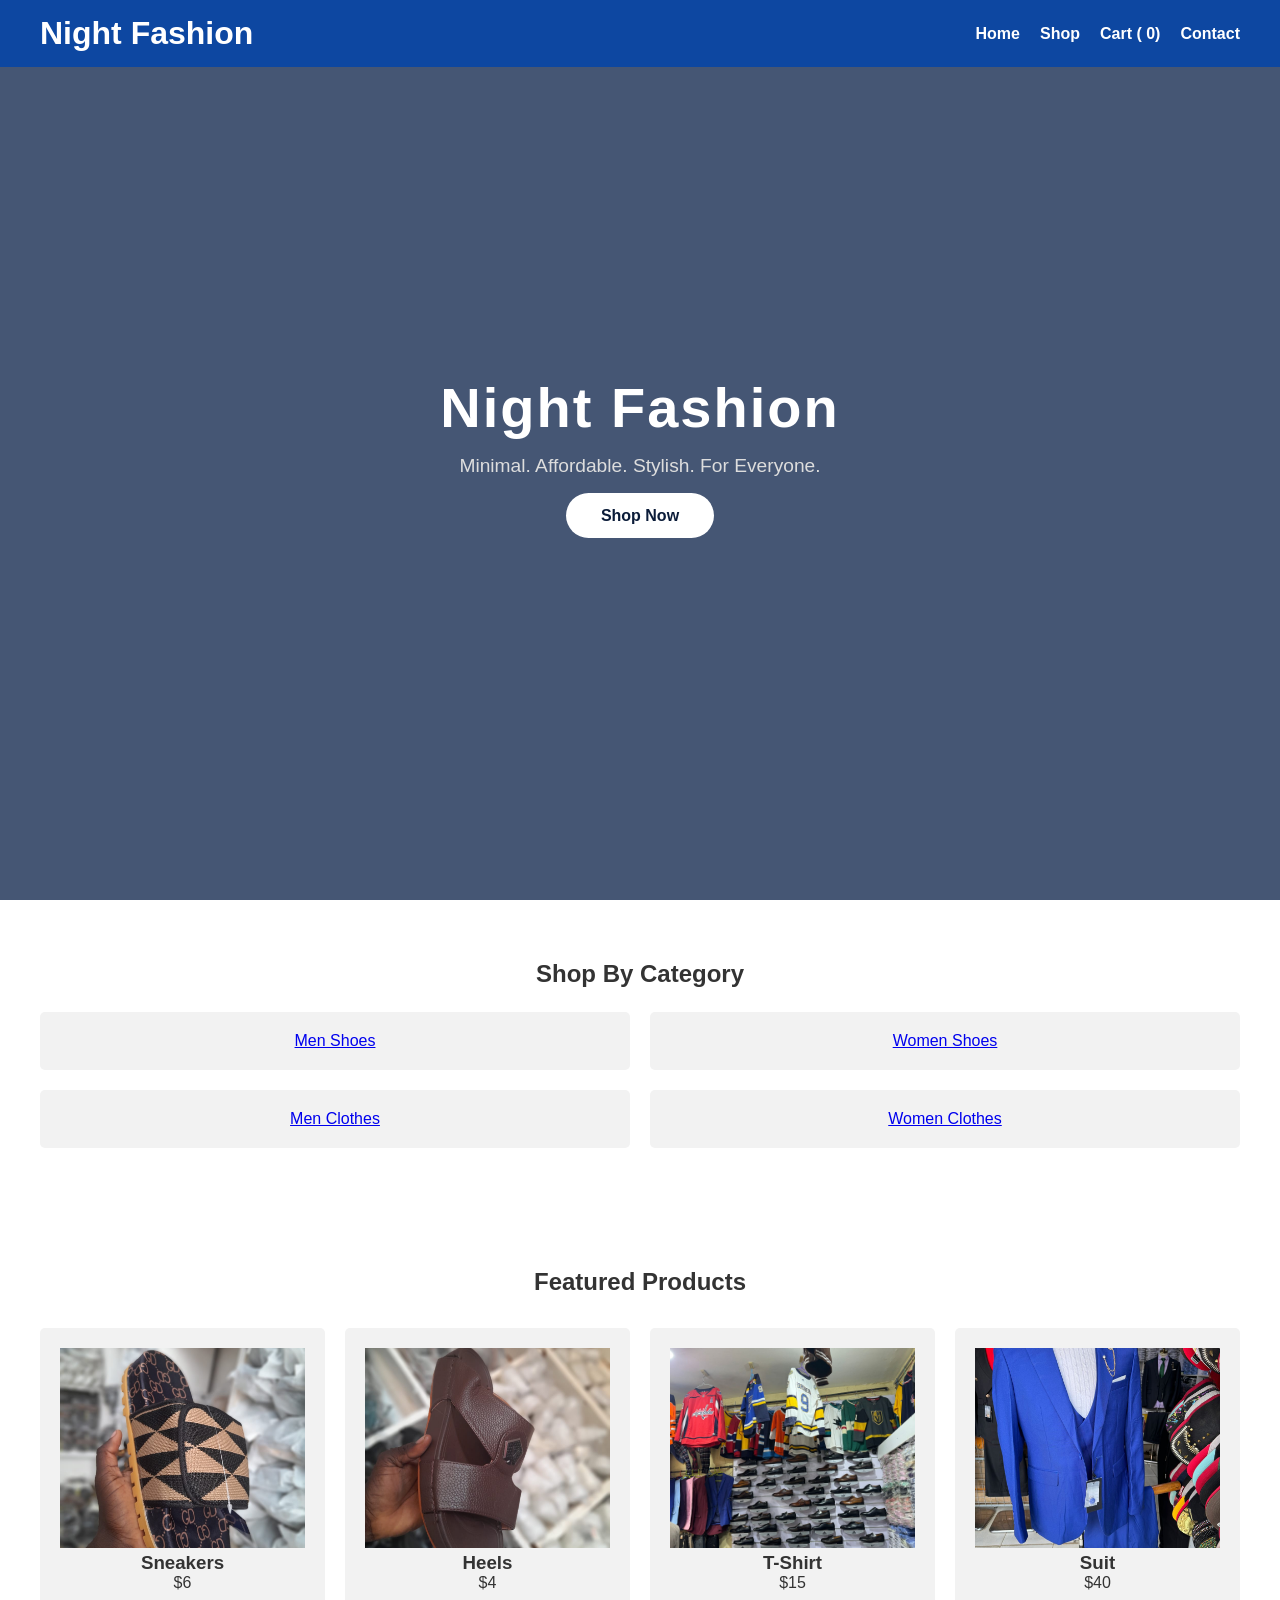
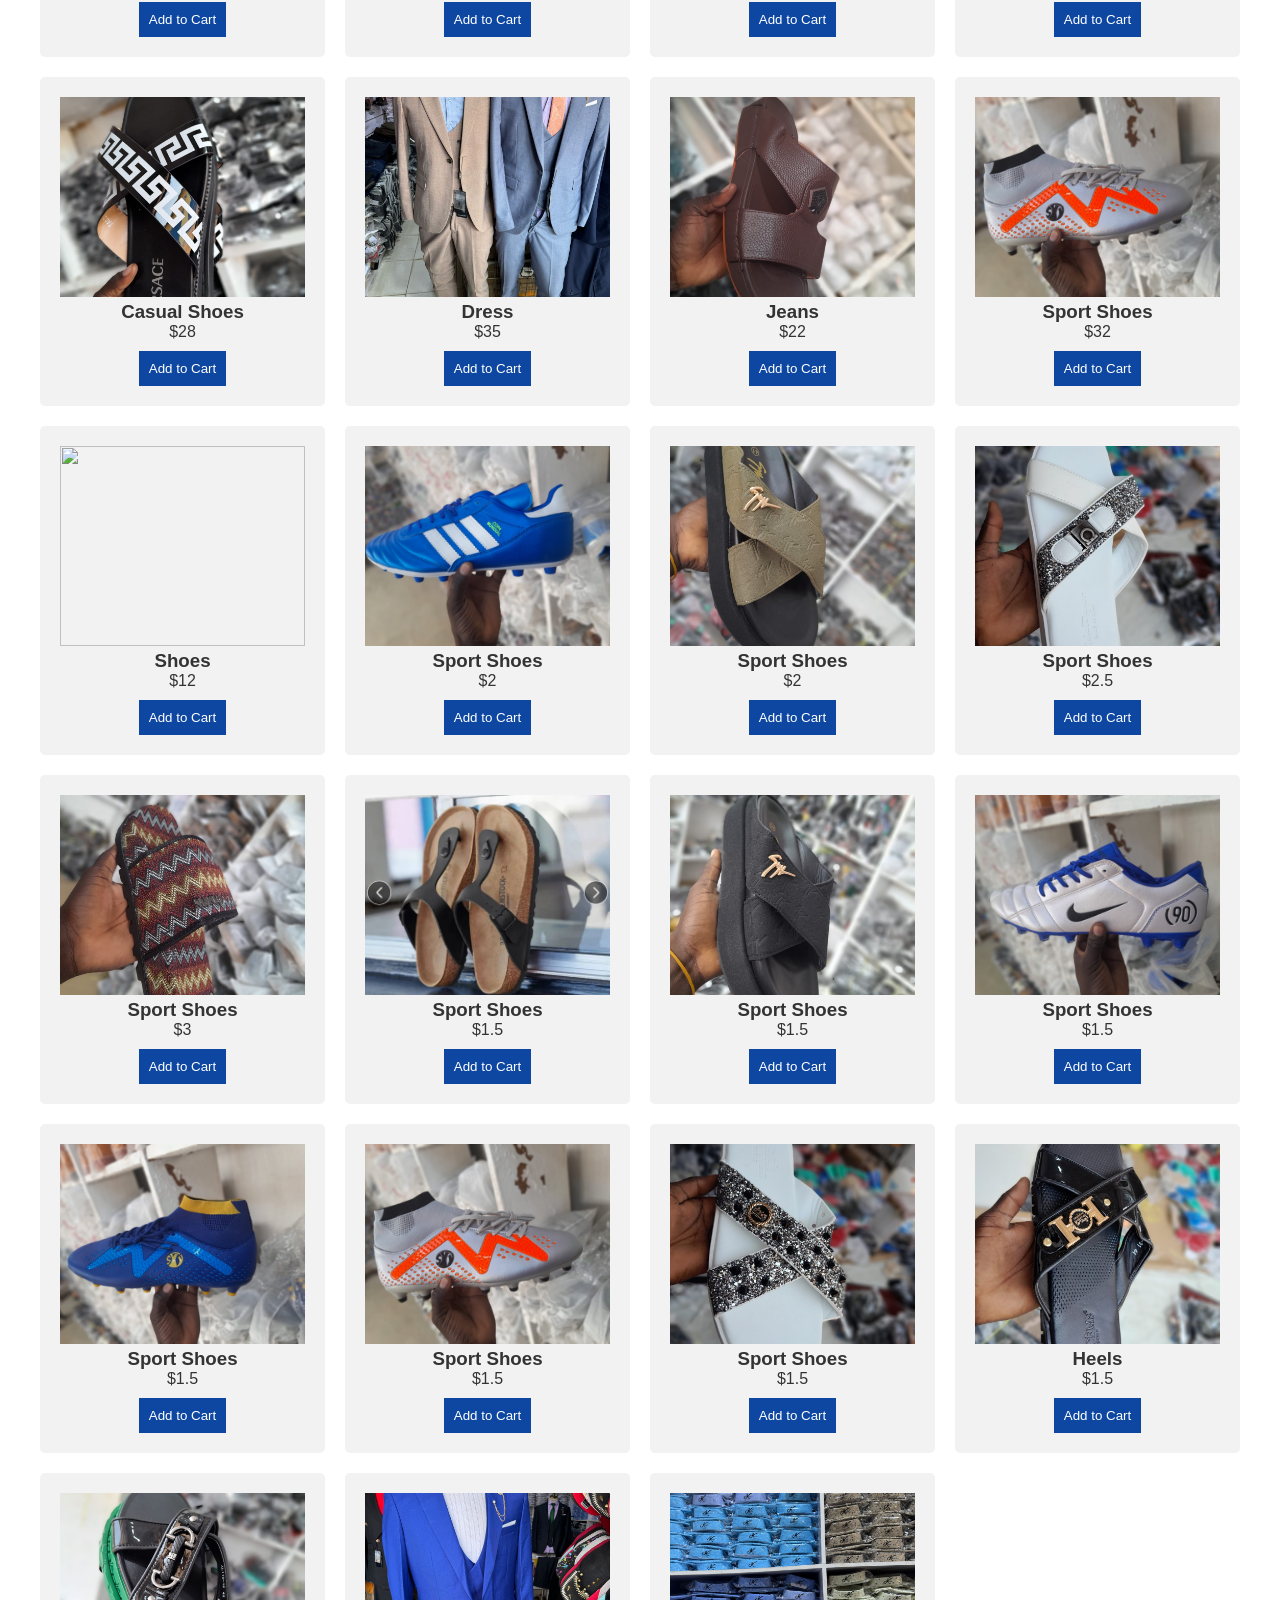
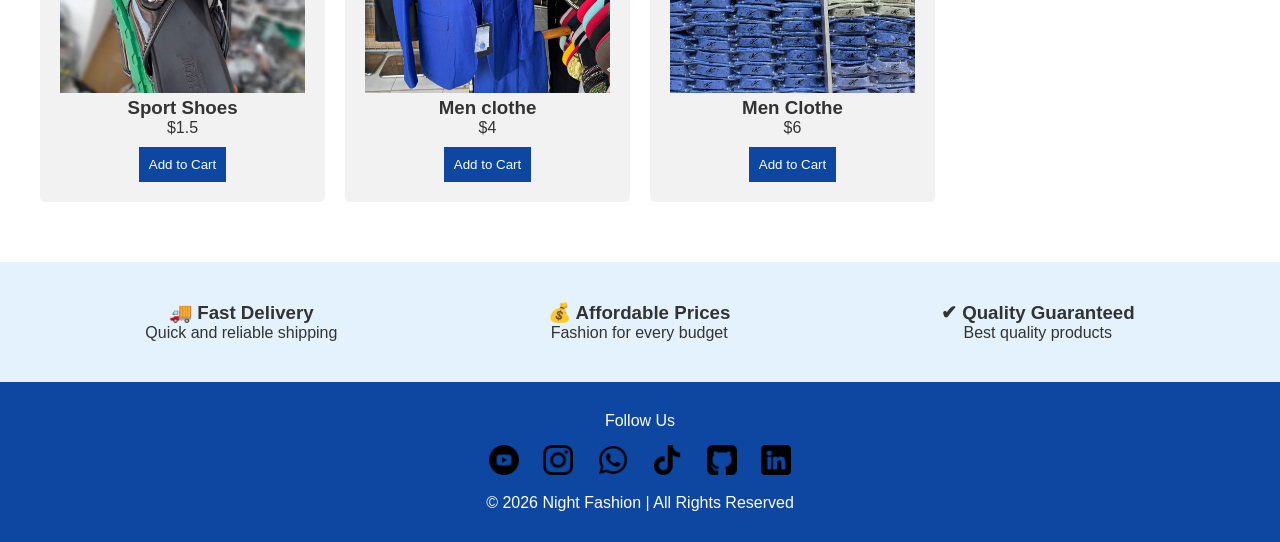
==== index.html @ b515f6ed "add-to-cart" ====
<!DOCTYPE html>
<html lang="en">
  <head>
    <meta charset="UTF-8">
    <title>Night Fashion</title>
    <meta name="viewport" content="width=device-width, initial-scale=1.0">
    <link rel="stylesheet" href="https://cdnjs.cloudflare.com/ajax/libs/font-awesome/6.5.0/css/all.min.css">
    <link rel="shorhcut icon " href="/IMG-20260225-WA0014.jpg">

    <style>
      *{
        margin: 0;
        padding: 0;
        box-sizing: border-box;
      }
      body {
        margin: 0;
        font-family: Arial, sans-serif;
        background-color: white;
        color: #333;
        overflow: auto;
      }

      header {
        background-color: #0d47a1;
        color: white;
        padding: 15px 40px;
        display: flex;
        justify-content: space-between;
        align-items: center;

        position: fixed;
        top: 0;
        left: 0;
        width: 100%;
        z-index: 1000;
        

      }

      header h1 {
        margin: 0;
      }

      nav ul {
        list-style: none;
        display: flex;
        gap: 20px;
        margin: 0;
        padding: 0;
      }

      nav a {
        text-decoration: none;
        color: white;
        font-weight: bold;
      }

      nav a:hover {
        display: block;
        color: whitesmoke;
        text-decoration: underline;
        transform: translateY(-2px); 
      }
      


      /* HERO SECTION */
.hero {
    height: 100vh;
    background: url('https://images.unsplash.com/photo-1520975916090-3105956dac38?auto=format&fit=crop&w=1500&q=80') no-repeat center center/cover;
    /* background: url('/IMG-20260219-WA0015.jpg') no-repeat center center/cover; */
    /* background: url('/IMG-20260225-WA0014.jpg') no-repeat center center/cover; */
    background-color: lightblue;
    display: flex;
    justify-content: center;
    align-items: center;
    text-align: center;
    position: relative;
    color: white;
}

/* Dark overlay */
.hero::before {
    content: "";
    position: absolute;
    inset: 0;
    background: rgba(0, 0, 40, 0.6);
}

.hero-content {
    position: relative;
    z-index: 2;
    animation: fadeUp 1.2s ease forwards;
}

.hero h1 {
    font-size: 3.5rem;
    margin-bottom: 15px;
    letter-spacing: 2px;
}

.hero p {
    font-size: 1.2rem;
    margin-bottom: 30px;
    color: #ddd;
}

.hero-btn {
    padding: 14px 35px;
    background: white;
    color: #0b1c39;
    text-decoration: none;
    font-weight: bold;
    border-radius: 30px;
    transition: 0.3s ease;
}

.hero-btn:hover {
    background: #0b1c39;
    color: white;
    transform: scale(1.05);
}

/* Animation */
@keyframes fadeUp {
    from {
        opacity: 0;
        transform: translateY(40px);
    }
    to {
        opacity: 1;
        transform: translateY(0);
    }
}

/* Responsive */
@media(max-width: 468px){
    .hero h1 {
        font-size: 1.3rem;
    }

    .hero p {
        font-size: 0.5rem;
    }
}

      /* .hero {
        background: url("https://images.unsplash.com/photo-1521335629791-ce4aec67dd53")
          center/cover no-repeat;
        color: white;
        text-align: center;
        padding: 100px 20px;
      } */

      .hero h2 {
        font-size: 40px;
        margin-bottom: 10px;
      }

      

      .hero button {
        padding: 12px 25px;
        background-color: #0d47a1;
        border: none;
        color: white;
        font-size: 16px;
        cursor: pointer;
      }

      .section {
        padding: 60px 40px;
        text-align: center;
      }

      .categories,
      .products {
        display: grid;
        gap: 20px;
      }

      .categories {
        margin-top: 1.5rem;
        grid-template-columns: repeat(2, 1fr);
      }

      .products {
        margin-top: 2rem;
        grid-template-columns: repeat(4, 1fr);
      }

      .card {
        background-color: #f2f2f2;
        padding: 20px;
        border-radius: 5px;
      }

      .card img {
        width: 100%;
        height: 200px;
        object-fit: cover;
      }

      .card button {
        margin-top: 10px;
        padding: 10px;
        background-color: #0d47a1;
        border: none;
        color: white;
        cursor: pointer;
      }
      .card:hover{
        transform: translateY(-3px);
      box-shadow: 0 5px 10px rgba(0, 0, 0, 0.08);
      }

      .promo {
        background-color: #e3f2fd;
        display: flex;
        justify-content: space-around;
        padding: 40px;
        text-align: center;
      }

      footer {
        background-color: #0d47a1;
        color: white;
        text-align: center;
        padding: 30px;
      }

      .footer-content {
        display: flex;
        flex-direction: column;
        gap: 15px;
      }

      .social-links a {
        color: white;
        text-decoration: none;
        margin: 0 10px;
        font-weight: bold;
      }

      .social-links a:hover {
        text-decoration: underline;
        color: aliceblue;
      }

      @media (max-width: 992px) {
        .products {
          grid-template-columns: repeat(2, 1fr);
        }
        .add-to-cart{
  display: block;
  font-size: 9px;
  text-align: center;}
         
      }

      @media (max-width: 780px) {
        .categories,
        .products {
          grid-template-columns: 1, 0fr;
        }
        .products .card img {
        width: 80%;
        height: 50%;
        object-fit: cover;
      }
      }
      /* // menu css small phone */
      /* HAMBURGER MENU (HIDDEN ON DESKTOP) */
.menu-toggle{
  display: none;
  flex-direction: column;
  gap: 5px;
  cursor: pointer;
}
.menu-toggle span{
  width: 25px;
  height: 3px;
  background-color: white;
  display: flex;
  border-radius: 2px;
}

/* MOBILE VIEW */
@media (max-width: 768px){

  .menu-toggle{
    display: flex;
  }
 .add-to-cart{
  display: block;
  font-size: 6px;
  text-align: center;
 }

  nav{
    position: absolute;
    top: 70px;
    right: 0;
    width: 50%;
    background: #0d47a1;

    max-height: 0;
    overflow: hidden;

    /* transition: max-height 0.4s ease; */
  }

  nav.active{
    max-height: 300px;
    color: wheat;
  }

  nav ul{
    flex-direction: column;
    text-align: right;
    margin-right: 12px;
    padding: 20px 0;
  }

  nav ul li{
    margin: 10px 0;
  }
}
      
    </style>
  </head>

  <body>
    <header class="navbar">
      <h1>Night Fashion</h1>
      <!-- ADD THIS -->
    <div class="menu-toggle">
    <span></span>
    <span></span>
    <span></span>
    </div>
      <nav>
        <ul>
          <li><a href="index.html">Home</a></li>
          <li><a href="shop.html">Shop</a></li>
         <!--  <li><a href="shop.html">Men</a></li>
          <li><a href="shop.html">Women</a></li> -->
          
          <li>
            <a href="checkout.html">Cart ( <span id="cart-count">0</span>)</a>
          </li>
          <li><a href="contact.html">Contact</a></li>
        </ul>
      </nav>
    </header>

    <section class="hero">
    <div class="hero-content">
        <h1>Night Fashion</h1>
        <p class="tagline" id="tagline"><!-- Minimal. Affordable. Stylish. For Everyone. --></p>
        <a href="shop.html" class="hero-btn">Shop Now</a>
    </div>
</section>

    <section class="section">
      <h2>Shop By Category</h2>
      <div class="categories">
        <div class="card"><a href="shop.html">Men Shoes</a></div>
        <div class="card"><a href="shop.html">Women Shoes</a> </div>
        <div class="card"> <a href="shop.html">Men Clothes</a></div>
        <div class="card"><a href="shop.html">Women Clothes</a></div>
      </div>
    </section>

    <section class="section">
      <h2>Featured Products</h2>
      <div class="products">
        <div class="card">
          <img
            src="/img shop/IMG-20260219-WA0010.jpg" alt="Nic">
          <h3>Sneakers</h3>
          <p>$6</p>
          <button class="add-to-cart"  
        data-name="Sneakers" 
        data-price="6">
    Add to Cart
</button>
        </div>

        <div class="card">
          <img
            src="/img shop/IMG-20260225-WA0007.jpg" alt="Nice"
          />
          <h3>Heels</h3>
          <p>$4</p>
          <button class="add-to-cart" 
        data-name="Sneakers" 
        data-price="3">
    Add to Cart
</button>
        </div>

        <div class="card">
          <img
            src="/men clothes/WhatsApp Image 2026-03-08 at 1.05.26 PM.jpeg" 
          />
          <h3>T-Shirt</h3>
          <p>$15</p>
          <button class="add-to-cart" 
        data-name="Sneakers" 
        data-price="30">
    Add to Cart
</button>
        </div>

        <div class="card">
          <img
            src="/men clothes/WhatsApp Image 2026-03-08 at 1.05.22 PM (1).jpeg"
          />
          <h3>Suit</h3>
          <p>$40</p>
          <button class="add-to-cart" 
        data-name="Sneakers" 
        data-price="30">
    Add to Cart
</button>
        </div>

        <div class="card">
          <img
            src="/img shop/IMG-20260225-WA0005.jpg"
          />
          <h3>Casual Shoes</h3>
          <p>$28</p>
          <button class="add-to-cart" 
        data-name="Sneakers" 
        data-price="30">
    Add to Cart
</button>
        </div>

        <div class="card">
          <img
            src="/men clothes/WhatsApp Image 2026-03-08 at 1.05.32 PM.jpeg"
          />
          <h3>Dress</h3>
          <p>$35</p>
          <button class="add-to-cart" 
        data-name="Sneakers" 
        data-price="30">
    Add to Cart
</button>
        </div>

        <div class="card">
          <img
            src="/img shop/IMG-20260225-WA0007.jpg"
          />
          <h3>Jeans</h3>
          <p>$22</p>
          <button class="add-to-cart" 
        data-name="Sneakers" 
        data-price="30">
    Add to Cart
</button>
        </div>

        <div class="card">
          <img
            src="/img shop/IMG-20260223-WA0002.jpg"
          />
          <h3>Sport Shoes</h3>
          <p>$32</p>
          <button class="add-to-cart" 
        data-name="Sneakers" 
        data-price="30">
    Add to Cart
</button>
        </div>
        <div class="card">
          <img
            src="/shoes/WhatsApp Image 2026-03-08 at 1.03.13 PM (1).jpeg"
          />
          <h3> Shoes</h3>
          <p>$12</p>
          <button class="add-to-cart" 
        data-name="Sneakers" 
        data-price="12">
    Add to Cart
</button>
        </div>
        <div class="card">
          <img
            src="/img shop/IMG-20260223-WA0003.jpg"
          />
          <h3>Sport Shoes</h3>
          <p>$2</p>
          <button class="add-to-cart" 
        data-name="Sneakers" 
        data-price="2">
    Add to Cart
</button>
        </div>
        <div class="card">
          <img
            src="img shop/IMG-20260219-WA0017.jpg"
          />
          <h3>Sport Shoes</h3>
          <p>$2</p>
          <button class="add-to-cart" 
        data-name="Sneakers" 
        data-price="2">
    Add to Cart
</button>
        </div>
        <div class="card">
          <img
            src="img shop/IMG-20260220-WA0007.jpg"
          />
          <h3>Sport Shoes</h3>
          <p>$2.5</p>
          <button class="add-to-cart" 
        data-name="Sneakers" 
        data-price="2.5">
    Add to Cart
</button>
        </div>
        <div class="card">
          <img
            src="img shop/IMG-20260219-WA0012.jpg"
          />
          <h3>Sport Shoes</h3>
          <p>$3</p>
          <button class="add-to-cart" 
        data-name="Sneakers" 
        data-price="3">
    Add to Cart
</button>
        </div>
        <div class="card">
          <img
            src="img shop/IMG-20260222-WA0002.jpg"
          />
          <h3>Sport Shoes</h3>
          <p>$1.5</p>
          <button class="add-to-cart" 
        data-name="Sneakers" 
        data-price="1.5">
    Add to Cart
</button>
        </div>
        <div class="card">
          <img
            src="img shop/IMG-20260219-WA0016.jpg"
          />
          <h3>Sport Shoes</h3>
          <p>$1.5</p>
          <button class="add-to-cart" 
        data-name="Sneakers" 
        data-price="1.5">
    Add to Cart
</button>
        </div>
        <div class="card">
          <img
            src="img shop/IMG-20260223-WA0000.jpg"
          />
          <h3>Sport Shoes</h3>
          <p>$1.5</p>
          <button class="add-to-cart" 
        data-name="Sneakers" 
        data-price="1.5">
    Add to Cart
</button>
        </div>
        <div class="card">
          <img
            src="img shop/IMG-20260223-WA0001.jpg"
          />
          <h3>Sport Shoes</h3>
          <p>$1.5</p>
          <button class="add-to-cart" 
        data-name="Sneakers" 
        data-price="1.5">
    Add to Cart
</button>
        </div>
        <div class="card">
          <img
            src="img shop/IMG-20260223-WA0002.jpg"
          />
          <h3>Sport Shoes</h3>
          <p>$1.5</p>
          <button class="add-to-cart" 
        data-name="Sneakers" 
        data-price="1.5">
    Add to Cart
</button>
        </div>
        <div class="card">
          <img
            src="img shop/IMG-20260220-WA0008.jpg"
          />
          <h3>Sport Shoes</h3>
          <p>$1.5</p>
          <button class="add-to-cart" 
        data-name="Sneakers" 
        data-price="1.5">
    Add to Cart
</button>
        </div>
        <div class="card">
          <img
            src="img shop/IMG-20260220-WA0009.jpg"
          />
          <h3>Heels</h3>
          <p>$1.5</p>
          <button class="add-to-cart" 
        data-name="Sneakers" 
        data-price="1.5">
    Add to Cart
</button>
        </div>
        <div class="card">
          <img
            src="img shop/IMG-20260220-WA0010.jpg"
          />
          <h3>Sport Shoes</h3>
          <p>$1.5</p>
          <button class="add-to-cart" 
        data-name="Sneakers" 
        data-price="1.5">
    Add to Cart
</button>
        </div>
        <div class="card">
          <img
            src="men clothes/WhatsApp Image 2026-03-08 at 1.05.22 PM (1).jpeg"
          />
          <h3>Men clothe</h3>
          <p>$4</p>
          <button class="add-to-cart" 
        data-name="Clothes" 
        data-price="4">
    Add to Cart
</button>
        </div>
        <div class="card">
          <img
            src="men clothes/WhatsApp Image 2026-03-08 at 1.05.22 PM.jpeg"
          />
          <h3>Men Clothe</h3>
          <p>$6</p>
          <button class="add-to-cart" 
        data-name="Clothe" 
        data-price="6">
    Add to Cart
</button>
        </div>
      </div>
    </section>

    <section class="promo">
      <div>
        <h3>🚚 Fast Delivery</h3>
        <p>Quick and reliable shipping</p>
      </div>
      <div>
        <h3>💰 Affordable Prices</h3>
        <p>Fashion for every budget</p>
      </div>
      <div>
        <h3>✔ Quality Guaranteed</h3>
        <p>Best quality products</p>
      </div>
    </section>

    
      <footer>
        <div class="footer-content">
          <p>Follow Us</p>
          

          <div class="social-links">
            <a href="https://www.youtube.com/@kenssd211" target="_blank"><img src="/icon/youtube.png" style="width: 30px;" style="height: auto;" alt="Youtube"></a> 
            <a href="https://www.instagram.com/ken_ssd/" target="_blank"><img src="/icon/instagram.png" style="width: 30px;" style="height: auto;" alt="instagram"></a> 
            <a href="https://wa.me/+211921808311" target="_blank"><img src="/icon/whatsapp.png" style="width: 30px;" style="height: auto;" alt="WhatApp"></a>
            <a href="https://tiktok.com" target="_blank"><img src="/icon/tik-tok.png" style="width: 30px;" style="height: auto;" alt="Tiktok"></a>
            <a href="https://github.com/ken211-full" target="_blank"><img src="/icon/github-sign.png" style="width: 30px;" style="height: auto;" alt="GitHub"></a>
            <a href="https://www.linkedin.com/in/kenyi-john-samuel-52b688388/" target="_blank"><img src="/icon/linkedin.png" style="width: 30px;" style="height: auto;" alt="Linkedin"></a>
          </div>
          <p>© 2026 Night Fashion | All Rights Reserved</p>
        </div>
      </footer>
      <script>
    // Get cart from localStorage or create empty array
    let cart = JSON.parse(localStorage.getItem("cart")) || [];

    // Update cart counter
    function updateCartCount() {
        document.getElementById("cart-count").textContent = cart.length;
    }

    updateCartCount();

    // Add to cart buttons
    const buttons = document.querySelectorAll(".add-to-cart");

    buttons.forEach(button => {
        button.addEventListener("click", function() {

            const name = this.dataset.name;
            const price = this.dataset.price;

            const product = {
                name: name,
                price: price
            };

            cart.push(product);

            localStorage.setItem("cart", JSON.stringify(cart));

            updateCartCount();

            alert(name + " added to cart!");
        });
    });
    
const text = "Minimal. Affordable. Stylish. For Everyone.";
let index = 0;

function typeEffect(){
  if(index < text.length){
    document.getElementById("tagline").innerHTML += text.charAt(index);
    index++;
    setTimeout(typeEffect, 50);
  }
}

window.onload = typeEffect;

//small phone menu
// MOBILE MENU TOGGLE
const menuToggle = document.querySelector(".menu-toggle");
const nav = document.querySelector("nav");

menuToggle.addEventListener("click", () => {
  nav.classList.toggle("active");
});

</script>
</html>
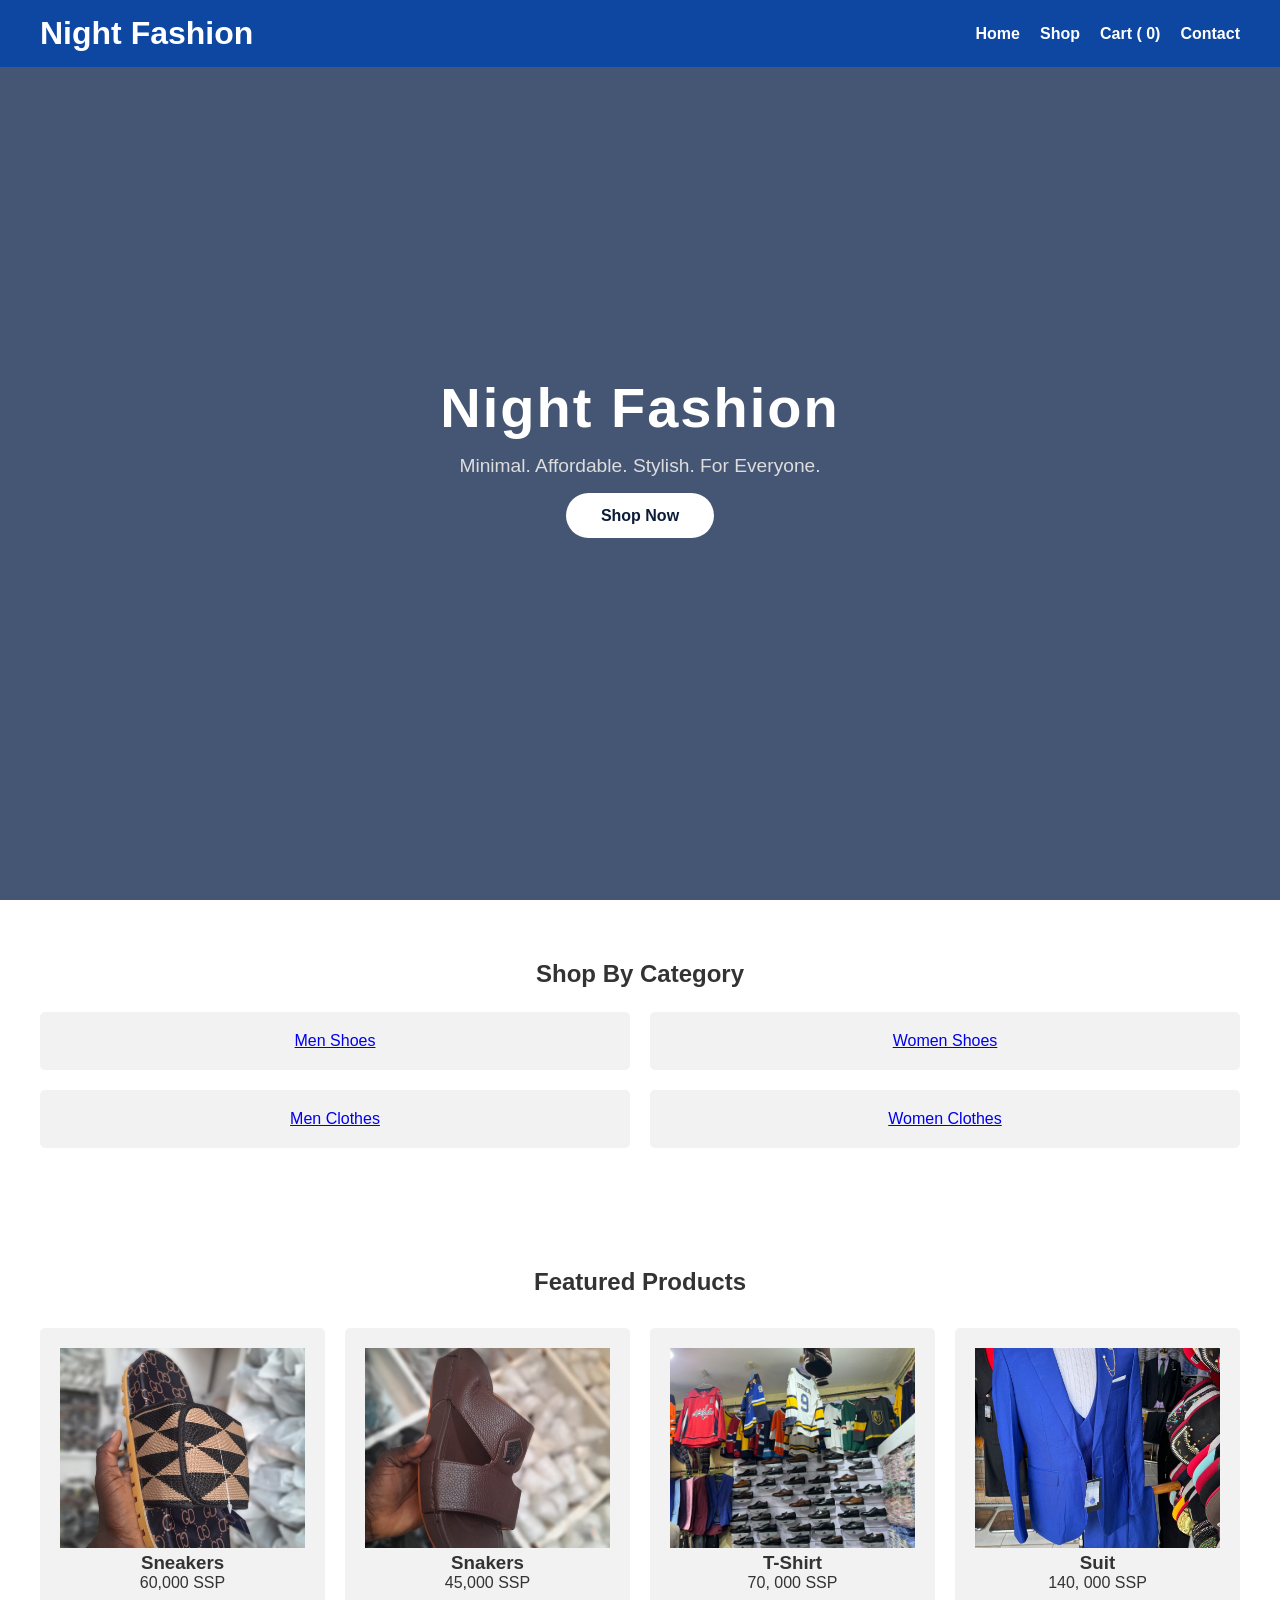
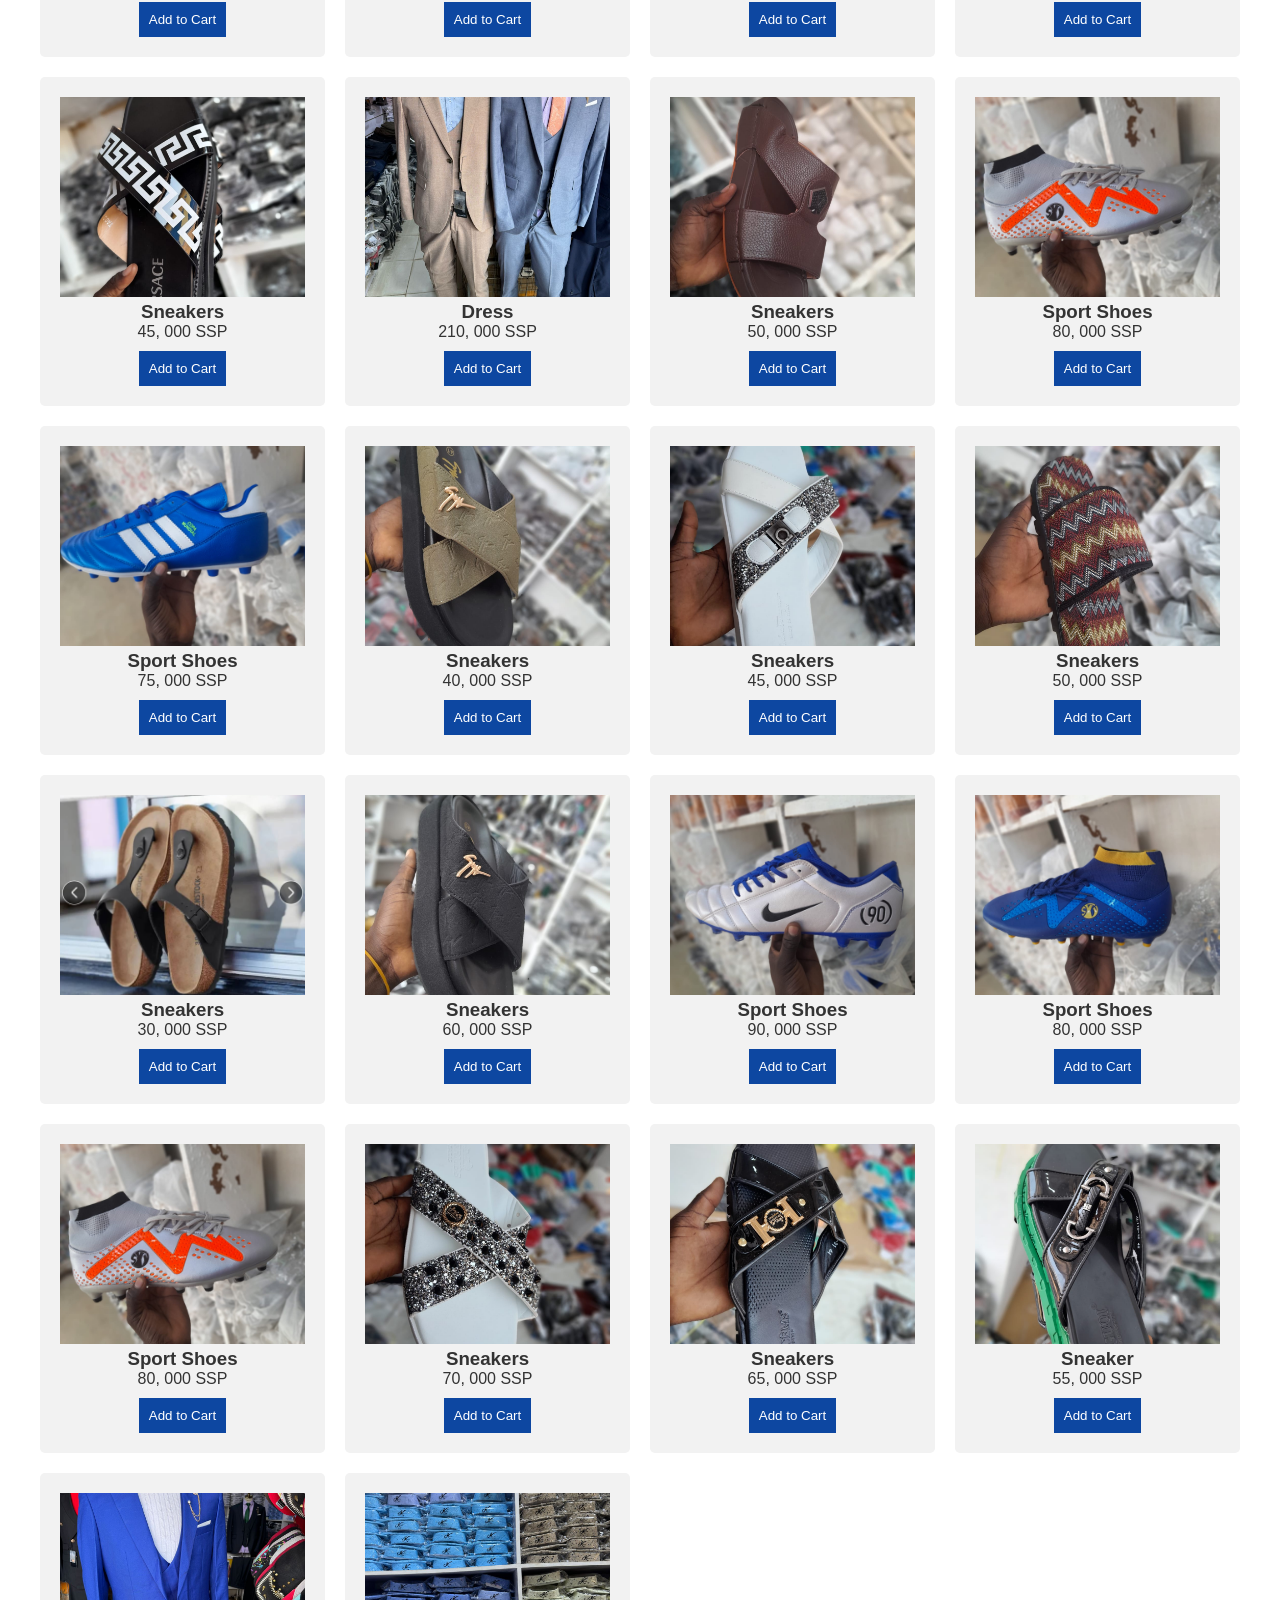
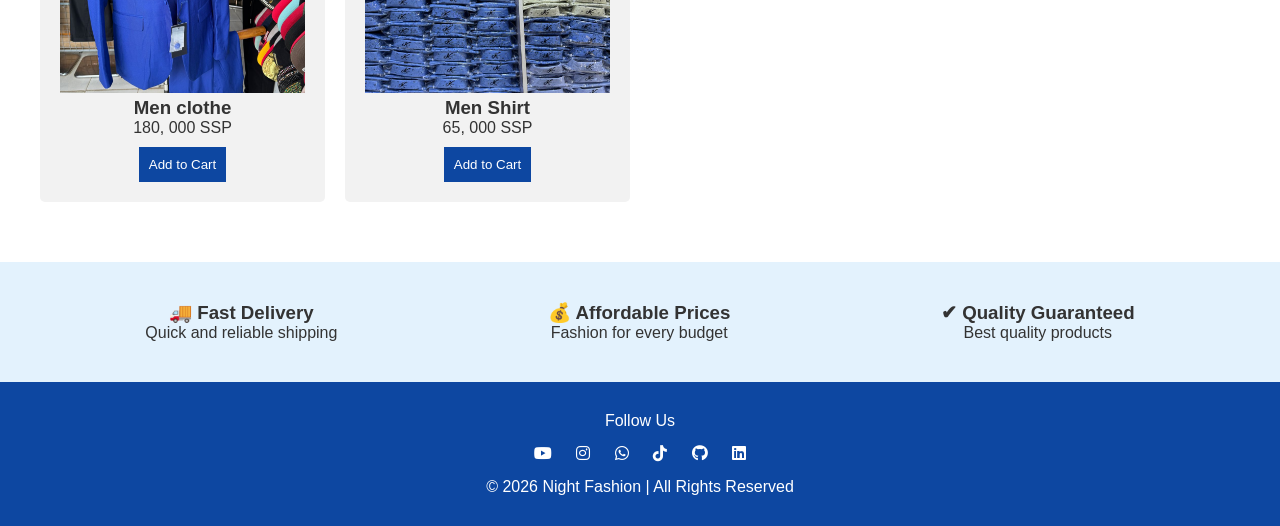
==== commit 3b0e04e0: "update" ====
--- a/index.html
+++ b/index.html
@@ -244,8 +244,8 @@
       }
 
       .social-links a:hover {
-        text-decoration: underline;
-        color: aliceblue;
+        transform: translateY(-5px);
+        color: rgb(53, 57, 61);
       }
 
       @media (max-width: 992px) {
@@ -294,7 +294,7 @@
   }
  .add-to-cart{
   display: block;
-  font-size: 6px;
+  font-size: 8px;
   text-align: center;
  }
 
@@ -380,10 +380,10 @@
           <img
             src="/img shop/IMG-20260219-WA0010.jpg" alt="Nic">
           <h3>Sneakers</h3>
-          <p>$6</p>
+          <p>60,000 SSP </p>
           <button class="add-to-cart"  
         data-name="Sneakers" 
-        data-price="6">
+        data-price="60, 000 ">
     Add to Cart
 </button>
         </div>
@@ -392,11 +392,11 @@
           <img
             src="/img shop/IMG-20260225-WA0007.jpg" alt="Nice"
           />
-          <h3>Heels</h3>
-          <p>$4</p>
-          <button class="add-to-cart" 
-        data-name="Sneakers" 
-        data-price="3">
+          <h3>Snakers</h3>
+          <p>45,000 SSP </p>
+          <button class="add-to-cart" 
+        data-name="Sneakers" 
+        data-price="45, 000">
     Add to Cart
 </button>
         </div>
@@ -406,10 +406,10 @@
             src="/men clothes/WhatsApp Image 2026-03-08 at 1.05.26 PM.jpeg" 
           />
           <h3>T-Shirt</h3>
-          <p>$15</p>
-          <button class="add-to-cart" 
-        data-name="Sneakers" 
-        data-price="30">
+          <p>70, 000 SSP </p>
+          <button class="add-to-cart" 
+        data-name="T-Shirt" 
+        data-price="70, 000">
     Add to Cart
 </button>
         </div>
@@ -419,10 +419,10 @@
             src="/men clothes/WhatsApp Image 2026-03-08 at 1.05.22 PM (1).jpeg"
           />
           <h3>Suit</h3>
-          <p>$40</p>
-          <button class="add-to-cart" 
-        data-name="Sneakers" 
-        data-price="30">
+          <p>140, 000 SSP </p>
+          <button class="add-to-cart" 
+        data-name="Suits" 
+        data-price="150, 000">
     Add to Cart
 </button>
         </div>
@@ -431,11 +431,11 @@
           <img
             src="/img shop/IMG-20260225-WA0005.jpg"
           />
-          <h3>Casual Shoes</h3>
-          <p>$28</p>
-          <button class="add-to-cart" 
-        data-name="Sneakers" 
-        data-price="30">
+          <h3>Sneakers</h3>
+          <p>45, 000 SSP </p>
+          <button class="add-to-cart" 
+        data-name="Sneakers" 
+        data-price="45, 000">
     Add to Cart
 </button>
         </div>
@@ -445,10 +445,10 @@
             src="/men clothes/WhatsApp Image 2026-03-08 at 1.05.32 PM.jpeg"
           />
           <h3>Dress</h3>
-          <p>$35</p>
-          <button class="add-to-cart" 
-        data-name="Sneakers" 
-        data-price="30">
+          <p>210, 000 SSP </p>
+          <button class="add-to-cart" 
+        data-name="Suits" 
+        data-price="210, 000">
     Add to Cart
 </button>
         </div>
@@ -457,11 +457,11 @@
           <img
             src="/img shop/IMG-20260225-WA0007.jpg"
           />
-          <h3>Jeans</h3>
-          <p>$22</p>
-          <button class="add-to-cart" 
-        data-name="Sneakers" 
-        data-price="30">
+          <h3>Sneakers</h3>
+          <p>50, 000 SSP </p>
+          <button class="add-to-cart" 
+        data-name="Sneakers" 
+        data-price="50, 000">
     Add to Cart
 </button>
         </div>
@@ -471,34 +471,23 @@
             src="/img shop/IMG-20260223-WA0002.jpg"
           />
           <h3>Sport Shoes</h3>
-          <p>$32</p>
-          <button class="add-to-cart" 
-        data-name="Sneakers" 
-        data-price="30">
-    Add to Cart
-</button>
-        </div>
-        <div class="card">
-          <img
-            src="/shoes/WhatsApp Image 2026-03-08 at 1.03.13 PM (1).jpeg"
-          />
-          <h3> Shoes</h3>
-          <p>$12</p>
-          <button class="add-to-cart" 
-        data-name="Sneakers" 
-        data-price="12">
-    Add to Cart
-</button>
+          <p>80, 000 SSP </p>
+          <button class="add-to-cart" 
+        data-name="Sport Shoes" 
+        data-price="80, 000">
+    Add to Cart
+</button>
+      
         </div>
         <div class="card">
           <img
             src="/img shop/IMG-20260223-WA0003.jpg"
           />
           <h3>Sport Shoes</h3>
-          <p>$2</p>
-          <button class="add-to-cart" 
-        data-name="Sneakers" 
-        data-price="2">
+          <p>75, 000 SSP </p>
+          <button class="add-to-cart" 
+        data-name="Sport Shoes" 
+        data-price="75, 000">
     Add to Cart
 </button>
         </div>
@@ -506,95 +495,95 @@
           <img
             src="img shop/IMG-20260219-WA0017.jpg"
           />
+          <h3>Sneakers</h3>
+          <p>40, 000 SSP </p>
+          <button class="add-to-cart" 
+        data-name="Sneakers" 
+        data-price="40, 000">
+    Add to Cart
+</button>
+        </div>
+        <div class="card">
+          <img
+            src="img shop/IMG-20260220-WA0007.jpg"
+          />
+          <h3>Sneakers</h3>
+          <p>45, 000 SSP </p>
+          <button class="add-to-cart" 
+        data-name="Sneakers" 
+        data-price="45, 000">
+    Add to Cart
+</button>
+        </div>
+        <div class="card">
+          <img
+            src="img shop/IMG-20260219-WA0012.jpg"
+          />
+          <h3>Sneakers</h3>
+          <p>50, 000 SSP </p>
+          <button class="add-to-cart" 
+        data-name="Sneakers" 
+        data-price="50, 000">
+    Add to Cart
+</button>
+        </div>
+        <div class="card">
+          <img
+            src="img shop/IMG-20260222-WA0002.jpg"
+          />
+          <h3>Sneakers</h3>
+          <p>30, 000 SSP </p>
+          <button class="add-to-cart" 
+        data-name="Sneakers" 
+        data-price="30, 000">
+    Add to Cart
+</button>
+        </div>
+        <div class="card">
+          <img
+            src="img shop/IMG-20260219-WA0016.jpg"
+          />
+          <h3>Sneakers</h3>
+          <p>60, 000 SSP </p>
+          <button class="add-to-cart" 
+        data-name="Sneakers" 
+        data-price="60, 000">
+    Add to Cart
+</button>
+        </div>
+        <div class="card">
+          <img
+            src="img shop/IMG-20260223-WA0000.jpg"
+          />
           <h3>Sport Shoes</h3>
-          <p>$2</p>
-          <button class="add-to-cart" 
-        data-name="Sneakers" 
-        data-price="2">
-    Add to Cart
-</button>
-        </div>
-        <div class="card">
-          <img
-            src="img shop/IMG-20260220-WA0007.jpg"
+          <p>90, 000 SSP </p>
+          <button class="add-to-cart" 
+        data-name="Sport Shoes" 
+        data-price="90, 000">
+    Add to Cart
+</button>
+        </div>
+        <div class="card">
+          <img
+            src="img shop/IMG-20260223-WA0001.jpg"
           />
           <h3>Sport Shoes</h3>
-          <p>$2.5</p>
-          <button class="add-to-cart" 
-        data-name="Sneakers" 
-        data-price="2.5">
-    Add to Cart
-</button>
-        </div>
-        <div class="card">
-          <img
-            src="img shop/IMG-20260219-WA0012.jpg"
+          <p>80, 000 SSP </p>
+          <button class="add-to-cart" 
+        data-name="Sport Shoes" 
+        data-price="80, 000">
+    Add to Cart
+</button>
+        </div>
+        <div class="card">
+          <img
+            src="img shop/IMG-20260223-WA0002.jpg"
           />
           <h3>Sport Shoes</h3>
-          <p>$3</p>
-          <button class="add-to-cart" 
-        data-name="Sneakers" 
-        data-price="3">
-    Add to Cart
-</button>
-        </div>
-        <div class="card">
-          <img
-            src="img shop/IMG-20260222-WA0002.jpg"
-          />
-          <h3>Sport Shoes</h3>
-          <p>$1.5</p>
-          <button class="add-to-cart" 
-        data-name="Sneakers" 
-        data-price="1.5">
-    Add to Cart
-</button>
-        </div>
-        <div class="card">
-          <img
-            src="img shop/IMG-20260219-WA0016.jpg"
-          />
-          <h3>Sport Shoes</h3>
-          <p>$1.5</p>
-          <button class="add-to-cart" 
-        data-name="Sneakers" 
-        data-price="1.5">
-    Add to Cart
-</button>
-        </div>
-        <div class="card">
-          <img
-            src="img shop/IMG-20260223-WA0000.jpg"
-          />
-          <h3>Sport Shoes</h3>
-          <p>$1.5</p>
-          <button class="add-to-cart" 
-        data-name="Sneakers" 
-        data-price="1.5">
-    Add to Cart
-</button>
-        </div>
-        <div class="card">
-          <img
-            src="img shop/IMG-20260223-WA0001.jpg"
-          />
-          <h3>Sport Shoes</h3>
-          <p>$1.5</p>
-          <button class="add-to-cart" 
-        data-name="Sneakers" 
-        data-price="1.5">
-    Add to Cart
-</button>
-        </div>
-        <div class="card">
-          <img
-            src="img shop/IMG-20260223-WA0002.jpg"
-          />
-          <h3>Sport Shoes</h3>
-          <p>$1.5</p>
-          <button class="add-to-cart" 
-        data-name="Sneakers" 
-        data-price="1.5">
+          <p>80, 000 SSP </p>
+          <button class="add-to-cart" 
+        data-name="Sport Shoes" 
+        data-price="80, 000">
     Add to Cart
 </button>
         </div>
@@ -602,11 +591,11 @@
           <img
             src="img shop/IMG-20260220-WA0008.jpg"
           />
-          <h3>Sport Shoes</h3>
-          <p>$1.5</p>
-          <button class="add-to-cart" 
-        data-name="Sneakers" 
-        data-price="1.5">
+          <h3>Sneakers</h3>
+          <p>70, 000 SSP </p>
+          <button class="add-to-cart" 
+        data-name="Sneakers" 
+        data-price="70, 000">
     Add to Cart
 </button>
         </div>
@@ -614,11 +603,11 @@
           <img
             src="img shop/IMG-20260220-WA0009.jpg"
           />
-          <h3>Heels</h3>
-          <p>$1.5</p>
-          <button class="add-to-cart" 
-        data-name="Sneakers" 
-        data-price="1.5">
+          <h3>Sneakers</h3>
+          <p>65, 000 SSP </p>
+          <button class="add-to-cart" 
+        data-name="Sneakers" 
+        data-price="65, 000 SSP ">
     Add to Cart
 </button>
         </div>
@@ -626,11 +615,11 @@
           <img
             src="img shop/IMG-20260220-WA0010.jpg"
           />
-          <h3>Sport Shoes</h3>
-          <p>$1.5</p>
-          <button class="add-to-cart" 
-        data-name="Sneakers" 
-        data-price="1.5">
+          <h3>Sneaker</h3>
+          <p>55, 000 SSP </p>
+          <button class="add-to-cart" 
+        data-name="Sneakers" 
+        data-price="55, 000">
     Add to Cart
 </button>
         </div>
@@ -639,10 +628,10 @@
             src="men clothes/WhatsApp Image 2026-03-08 at 1.05.22 PM (1).jpeg"
           />
           <h3>Men clothe</h3>
-          <p>$4</p>
+          <p>180, 000 SSP </p>
           <button class="add-to-cart" 
         data-name="Clothes" 
-        data-price="4">
+        data-price="180, 000">
     Add to Cart
 </button>
         </div>
@@ -650,11 +639,11 @@
           <img
             src="men clothes/WhatsApp Image 2026-03-08 at 1.05.22 PM.jpeg"
           />
-          <h3>Men Clothe</h3>
-          <p>$6</p>
-          <button class="add-to-cart" 
-        data-name="Clothe" 
-        data-price="6">
+          <h3>Men Shirt</h3>
+          <p>65, 000 SSP </p>
+          <button class="add-to-cart" 
+        data-name="Shirt" 
+        data-price="65, 000">
     Add to Cart
 </button>
         </div>
@@ -683,12 +672,31 @@
           
 
           <div class="social-links">
-            <a href="https://www.youtube.com/@kenssd211" target="_blank"><img src="/icon/youtube.png" style="width: 30px;" style="height: auto;" alt="Youtube"></a> 
-            <a href="https://www.instagram.com/ken_ssd/" target="_blank"><img src="/icon/instagram.png" style="width: 30px;" style="height: auto;" alt="instagram"></a> 
-            <a href="https://wa.me/+211921808311" target="_blank"><img src="/icon/whatsapp.png" style="width: 30px;" style="height: auto;" alt="WhatApp"></a>
-            <a href="https://tiktok.com" target="_blank"><img src="/icon/tik-tok.png" style="width: 30px;" style="height: auto;" alt="Tiktok"></a>
-            <a href="https://github.com/ken211-full" target="_blank"><img src="/icon/github-sign.png" style="width: 30px;" style="height: auto;" alt="GitHub"></a>
-            <a href="https://www.linkedin.com/in/kenyi-john-samuel-52b688388/" target="_blank"><img src="/icon/linkedin.png" style="width: 30px;" style="height: auto;" alt="Linkedin"></a>
+
+              <a href="https://www.youtube.com/@kenssd211" target="_blank">
+                <i class="fab fa-youtube"></i>
+              </a>
+
+              <a href="https://www.instagram.com/ken_ssd/" target="_blank">
+                <i class="fab fa-instagram"></i>
+              </a>
+
+              <a href="https://wa.me/+211921808311" target="_blank">
+                <i class="fab fa-whatsapp"></i>
+              </a>
+
+              <a href="https://tiktok.com" target="_blank">
+                <i class="fab fa-tiktok"></i>
+              </a>
+
+              <a href="https://github.com/ken211-full" target="_blank">
+                <i class="fab fa-github"></i>
+              </a>
+
+              <a href="https://linkedin.com" target="_blank">
+                <i class="fab fa-linkedin"></i>
+              </a>
+
           </div>
           <p>© 2026 Night Fashion | All Rights Reserved</p>
         </div>
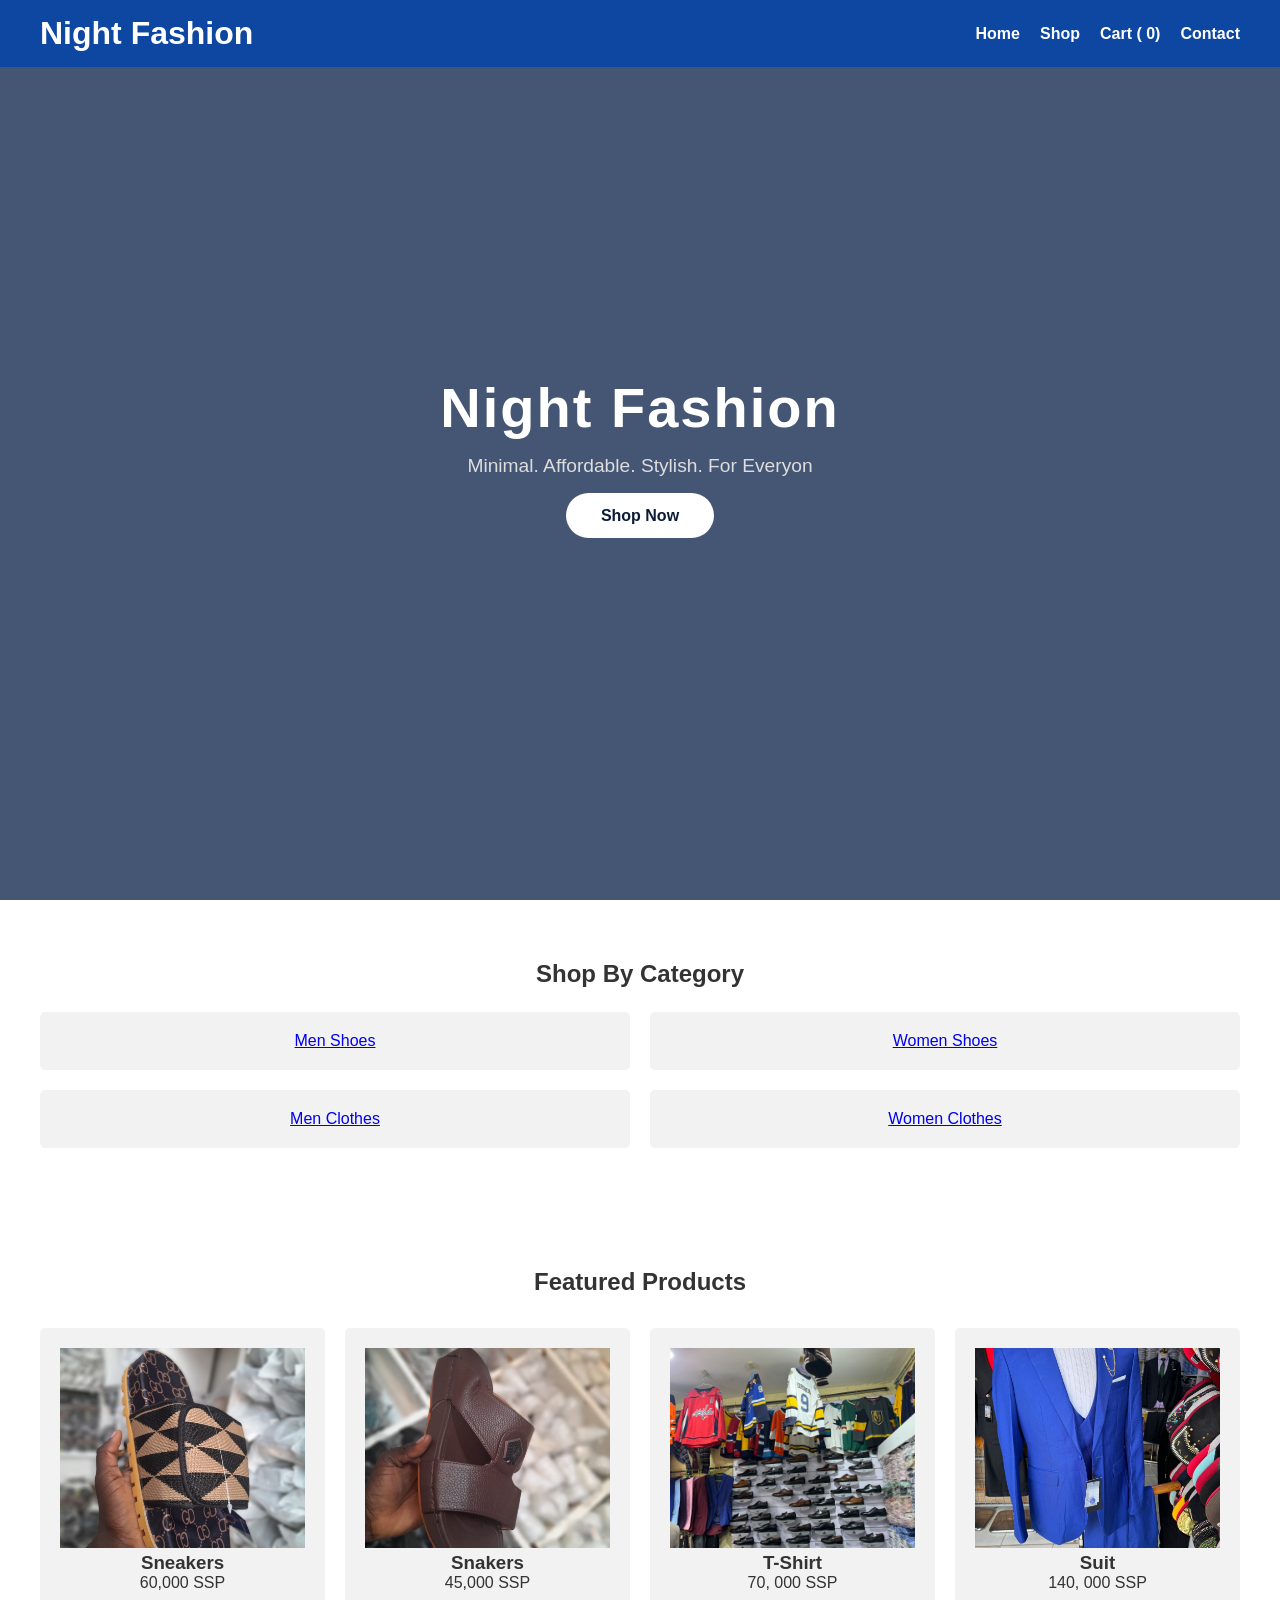
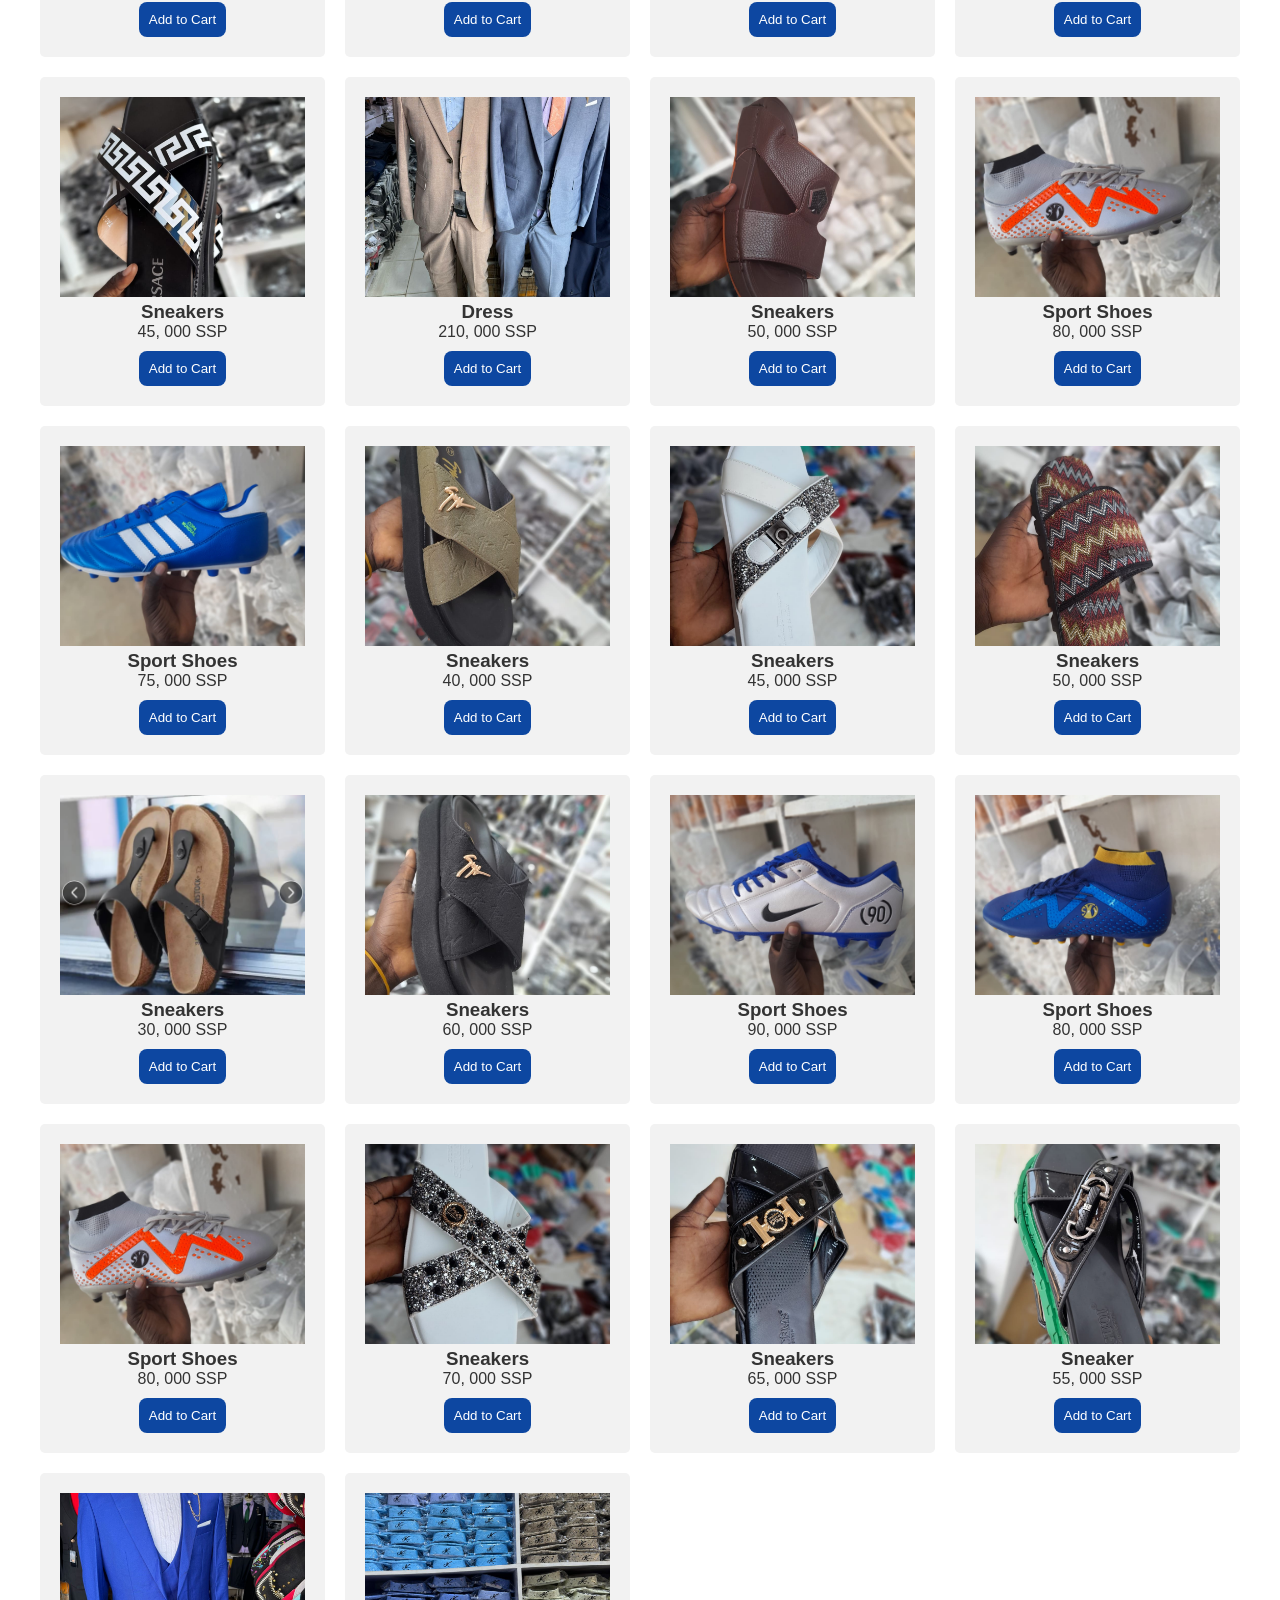
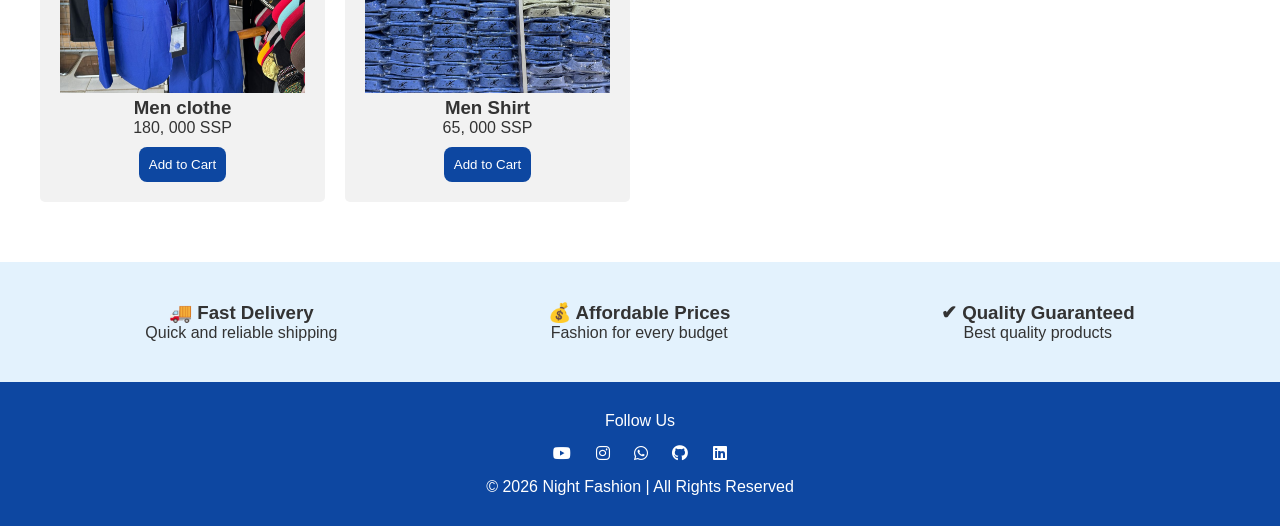
==== commit ba8068c6: "udgrade" ====
--- a/index.html
+++ b/index.html
@@ -206,13 +206,18 @@
         margin-top: 10px;
         padding: 10px;
         background-color: #0d47a1;
+        border-radius: 8px;
         border: none;
         color: white;
         cursor: pointer;
       }
       .card:hover{
         transform: translateY(-3px);
+       
       box-shadow: 0 5px 10px rgba(0, 0, 0, 0.08);
+      }
+      button:hover{
+         background-color: #020e42;
       }
 
       .promo {
@@ -269,6 +274,7 @@
         height: 50%;
         object-fit: cover;
       }
+      
       }
       /* // menu css small phone */
       /* HAMBURGER MENU (HIDDEN ON DESKTOP) */
@@ -292,7 +298,7 @@
   .menu-toggle{
     display: flex;
   }
- .add-to-cart{
+ .add-to-cart, h3{
   display: block;
   font-size: 8px;
   text-align: center;
@@ -685,9 +691,9 @@
                 <i class="fab fa-whatsapp"></i>
               </a>
 
-              <a href="https://tiktok.com" target="_blank">
+              <!-- <a href="https://tiktok.com" target="_blank">
                 <i class="fab fa-tiktok"></i>
-              </a>
+              </a> -->
 
               <a href="https://github.com/ken211-full" target="_blank">
                 <i class="fab fa-github"></i>
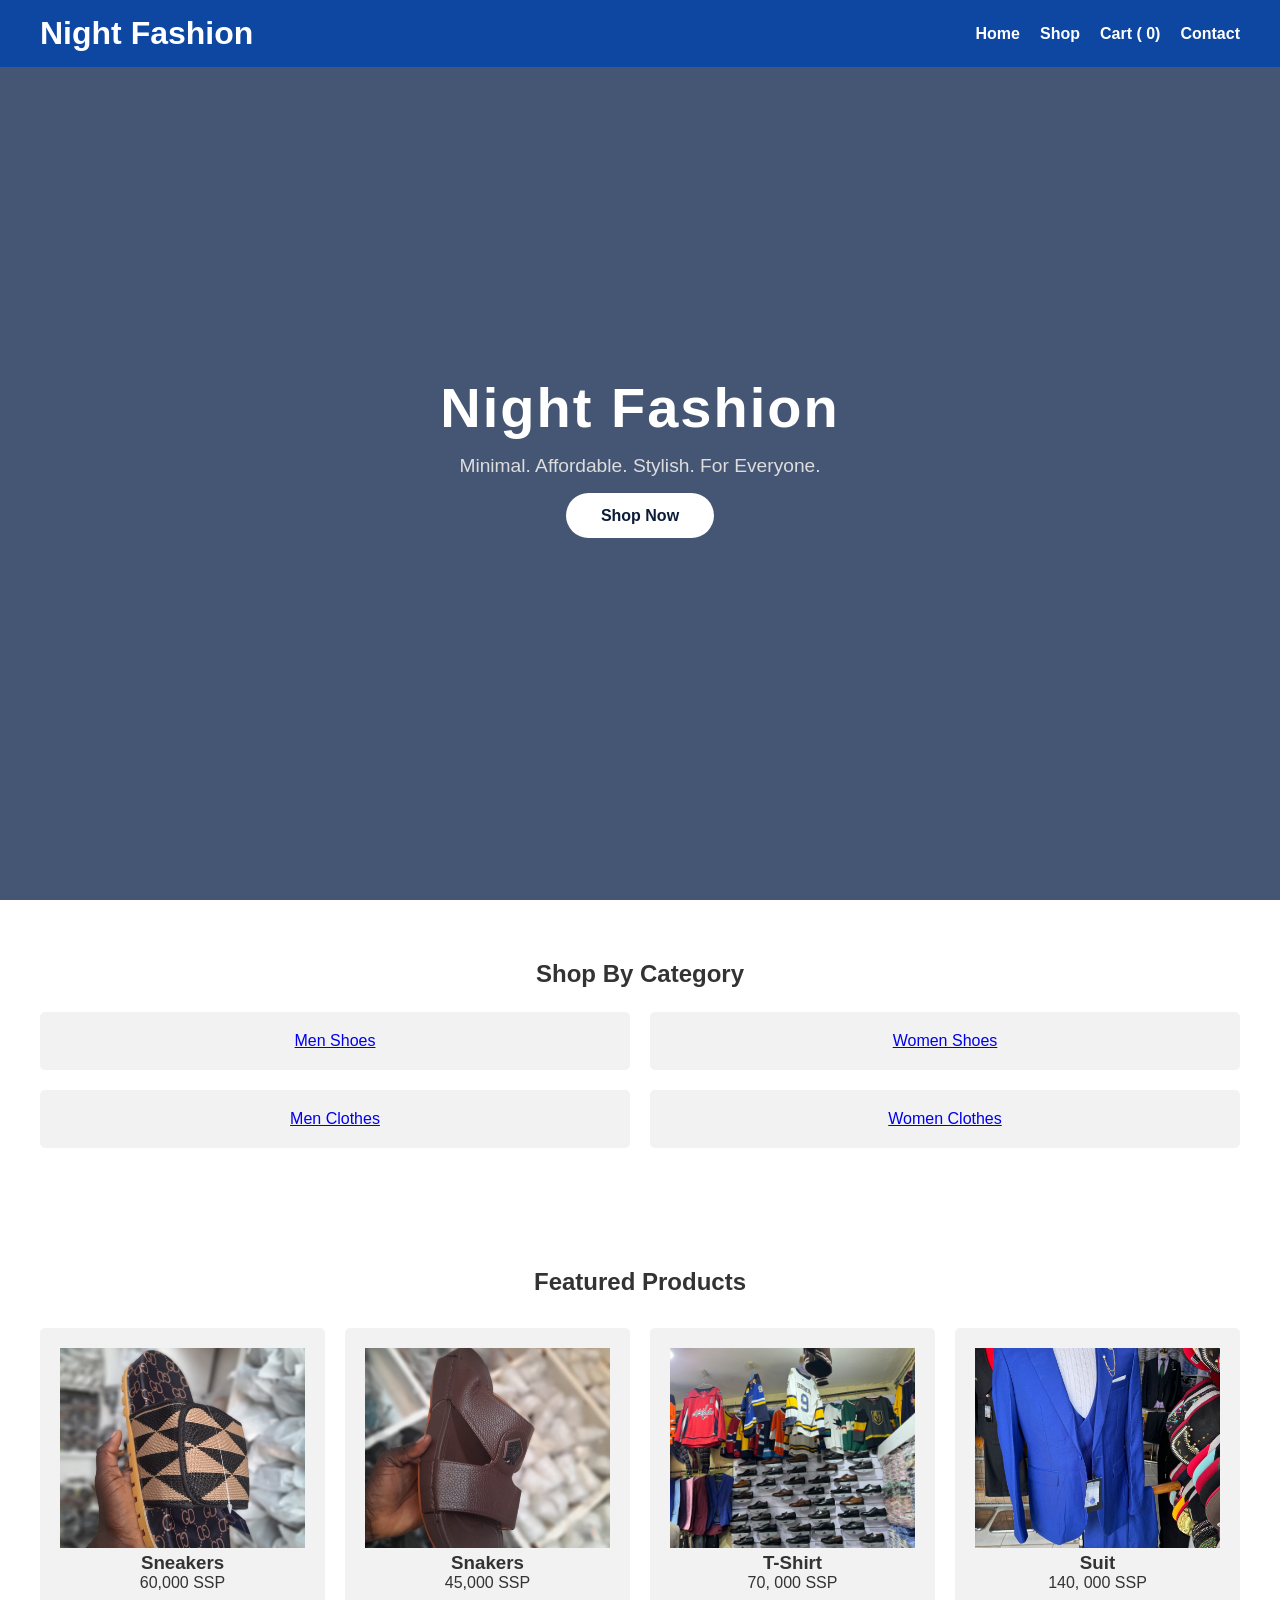
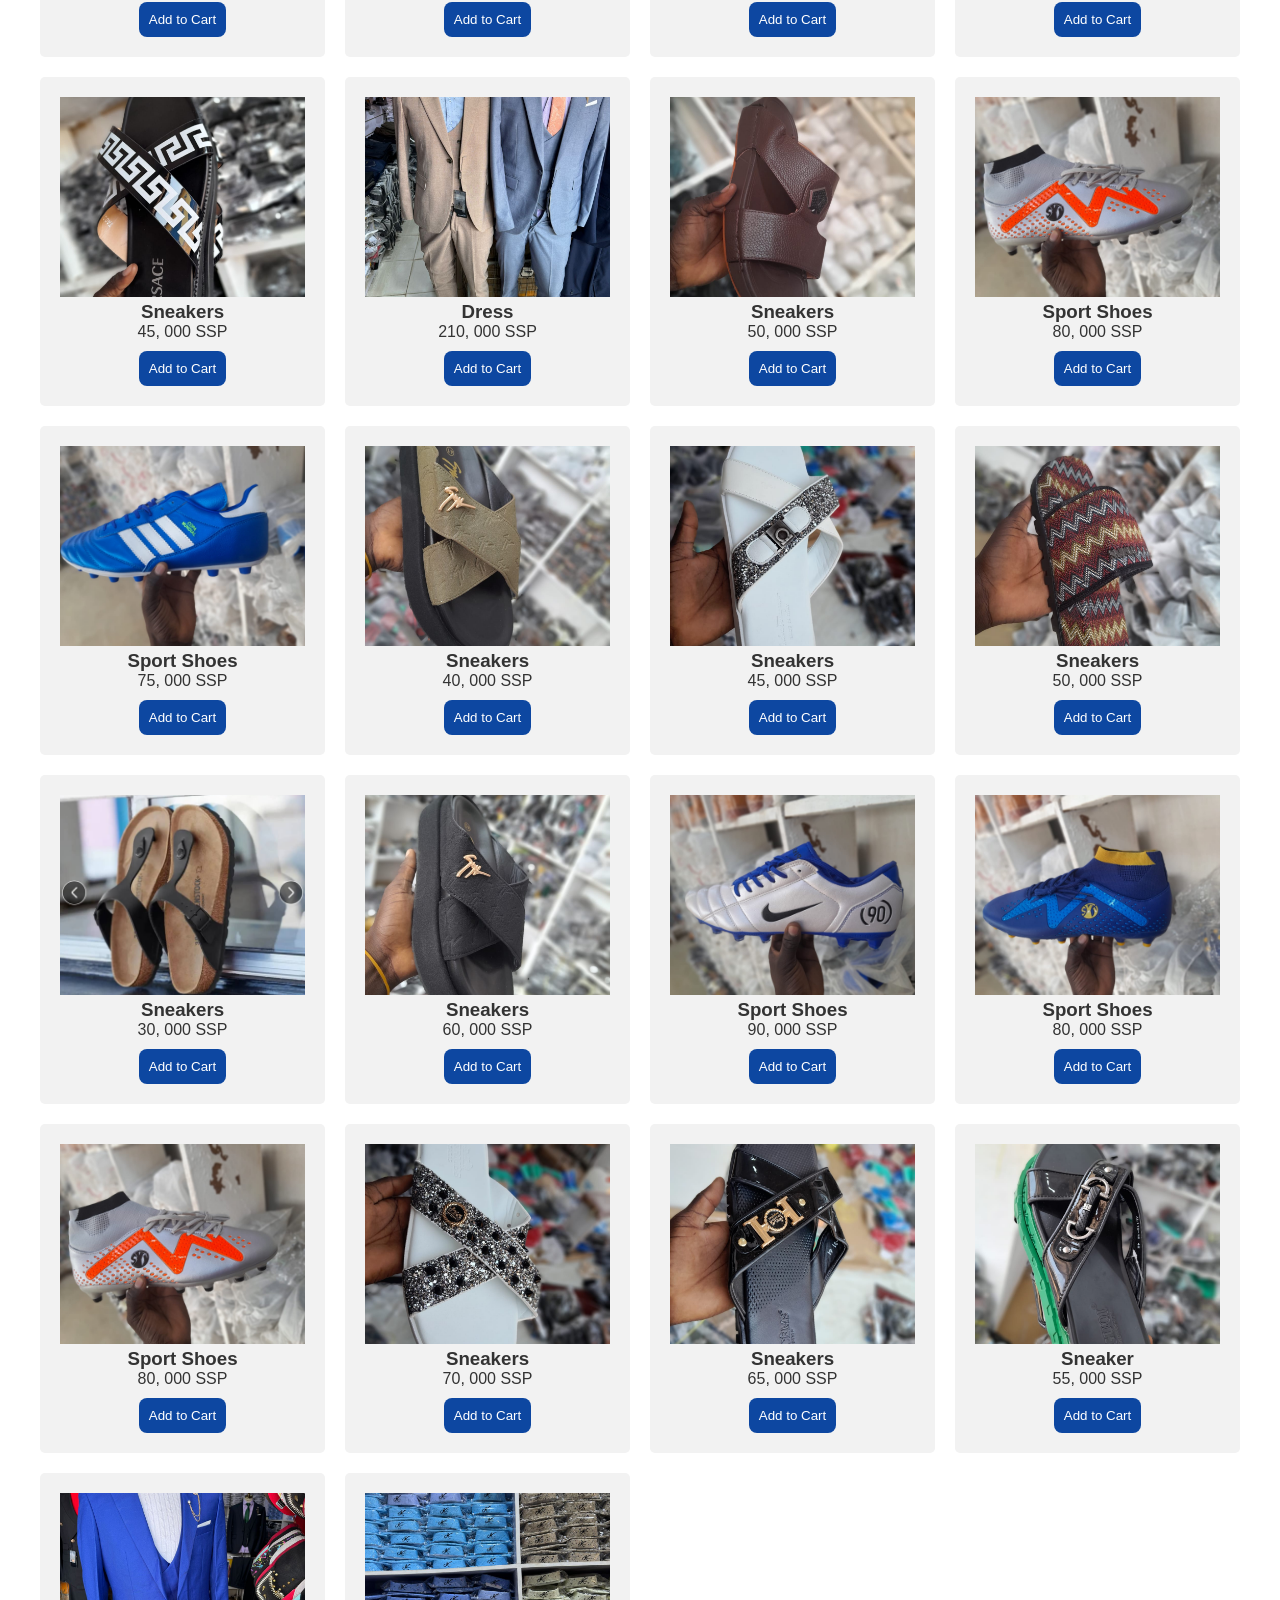
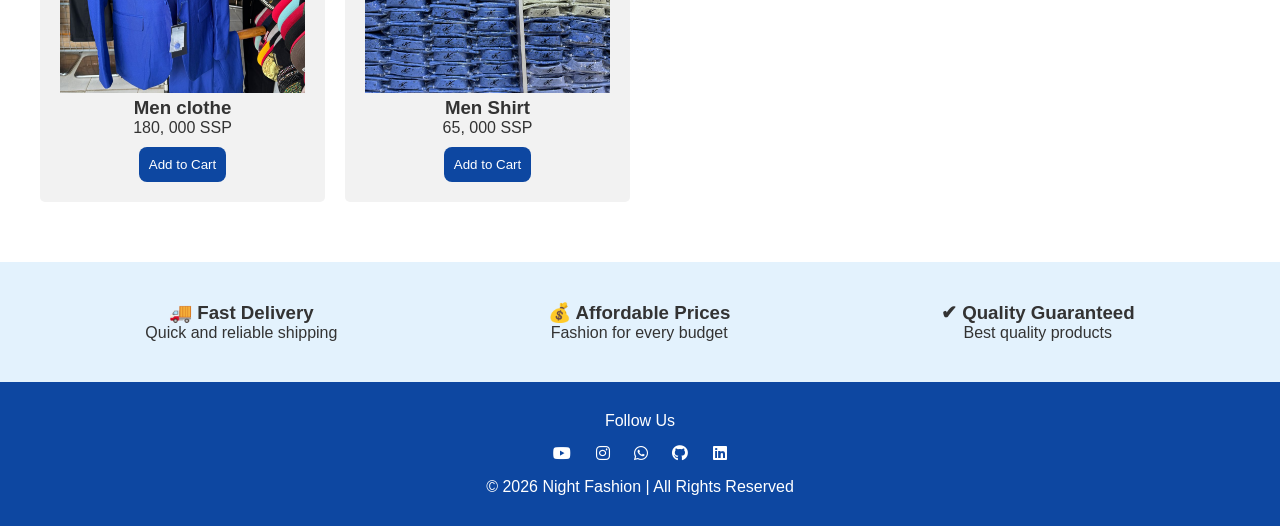
==== commit a60f8556: "goinng" ====
--- a/index.html
+++ b/index.html
@@ -332,6 +332,40 @@
   nav ul li{
     margin: 10px 0;
   }
+
+
+   footer {
+          width: 100%;
+          padding: 25px 15px;
+          overflow: hidden;
+        }
+
+        .footer-content {
+          width: 100%;
+          align-items: center;
+          justify-content: center;
+          gap: 18px;
+        }
+
+        .social-links {
+          display: flex;
+          justify-content: center;
+          align-items: center;
+          flex-wrap: wrap;
+          gap: 18px;
+          width: 100%;
+        }
+
+        .social-links a {
+          margin: 0;
+          font-size: 22px;
+        }
+
+        footer p {
+          font-size: 14px;
+          line-height: 1.5;
+          text-align: center;
+        }
 }
       
     </style>
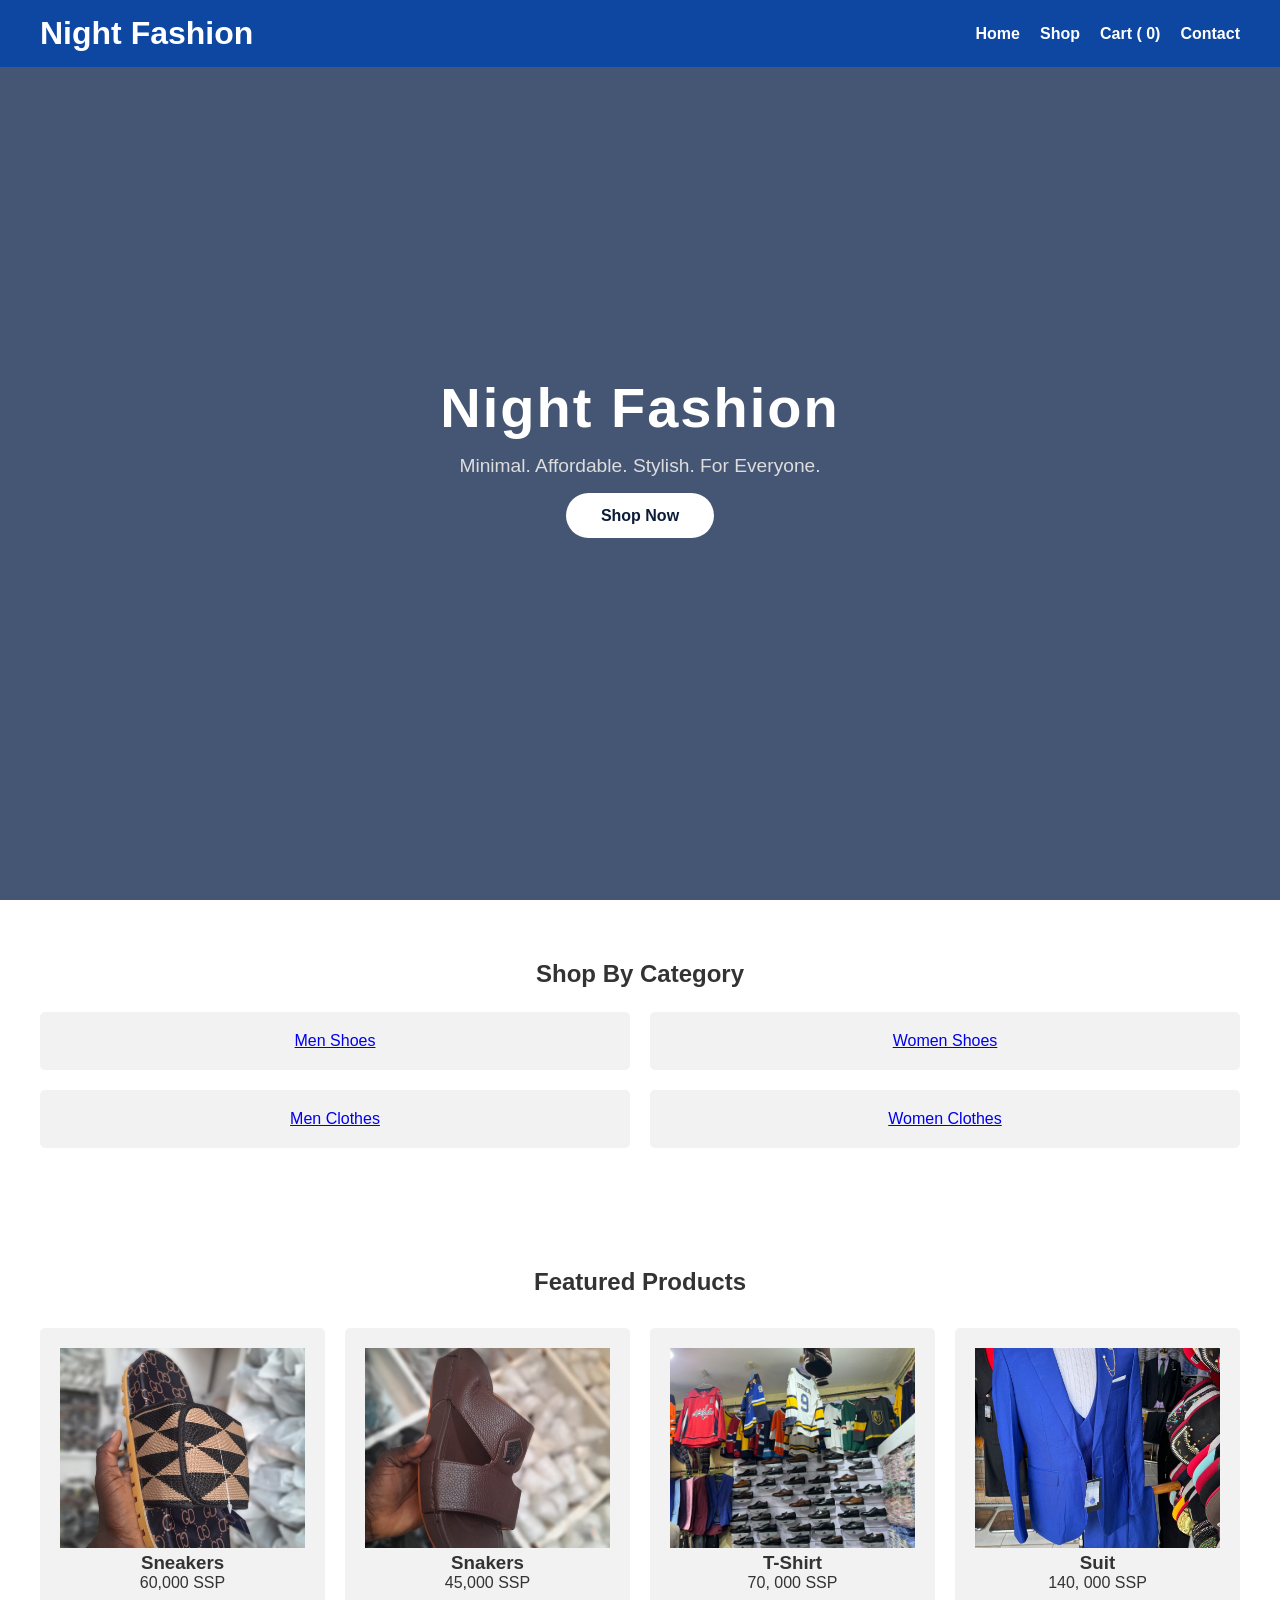
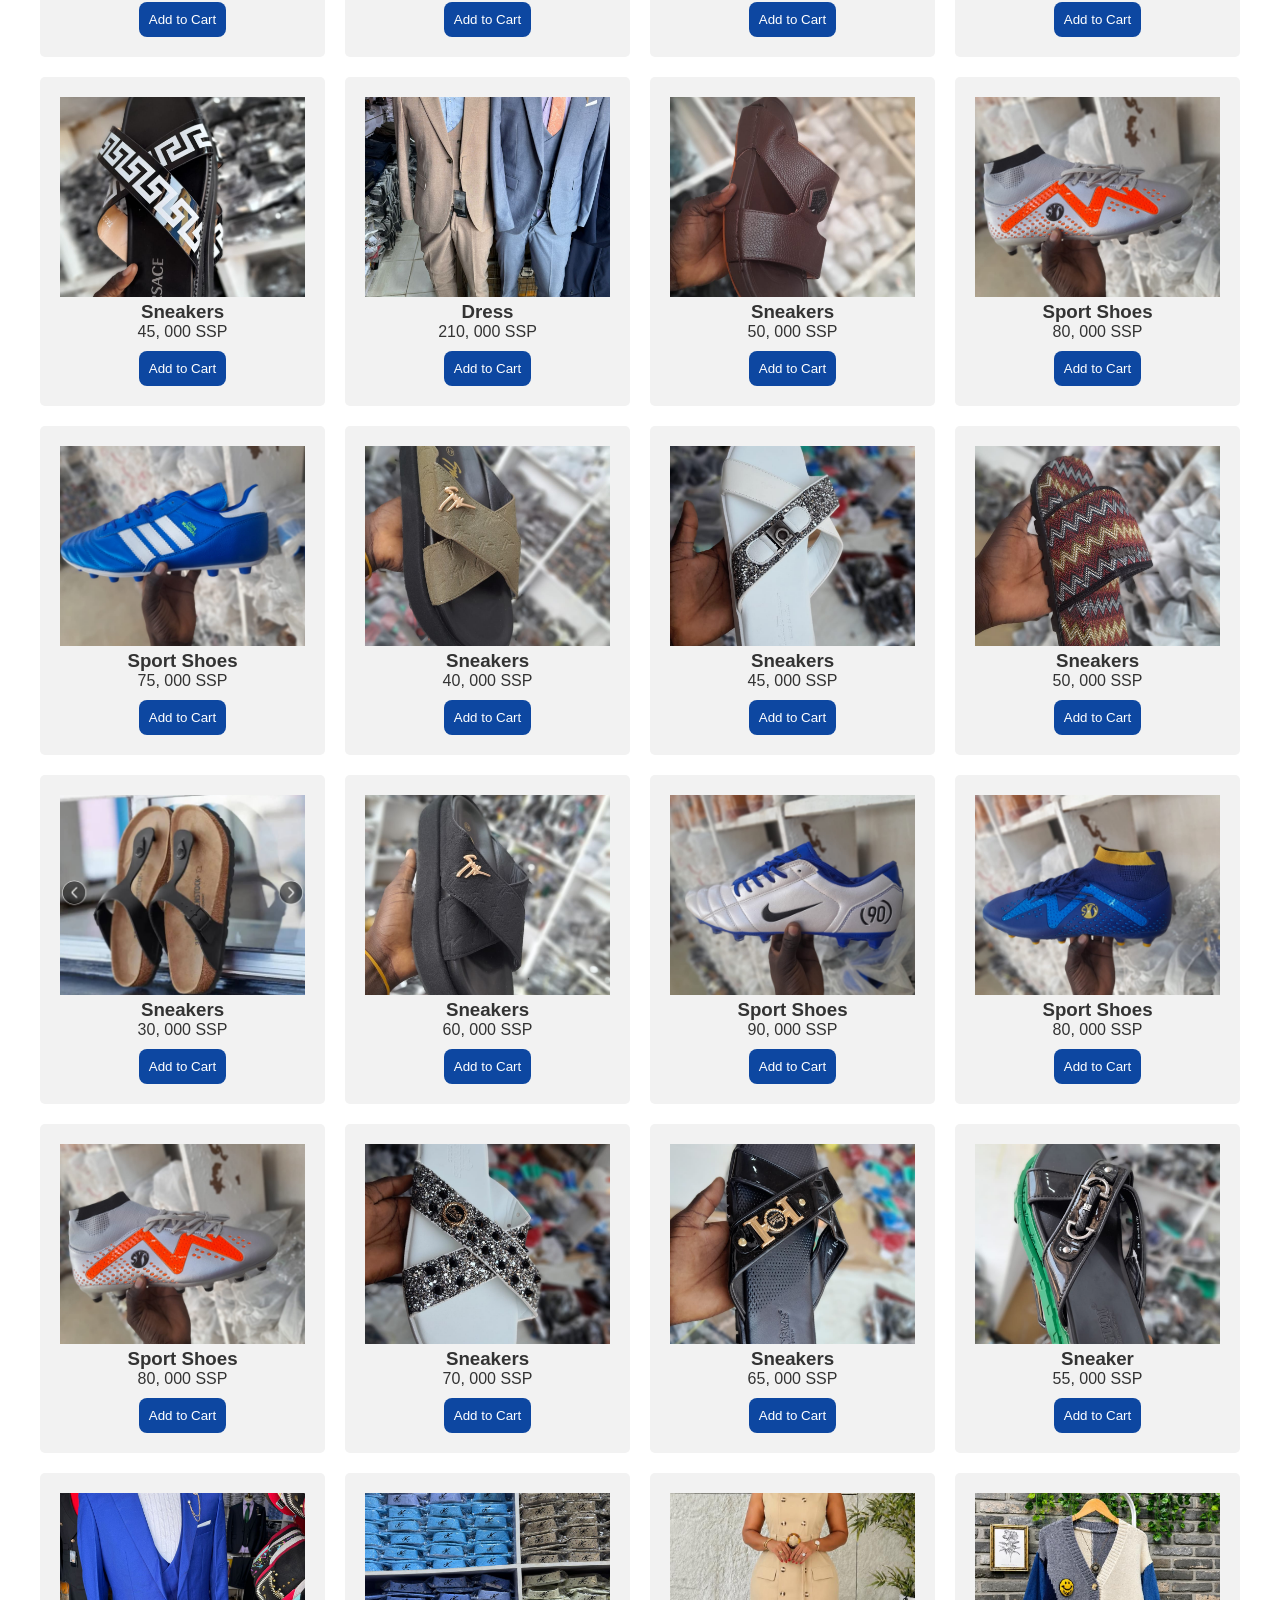
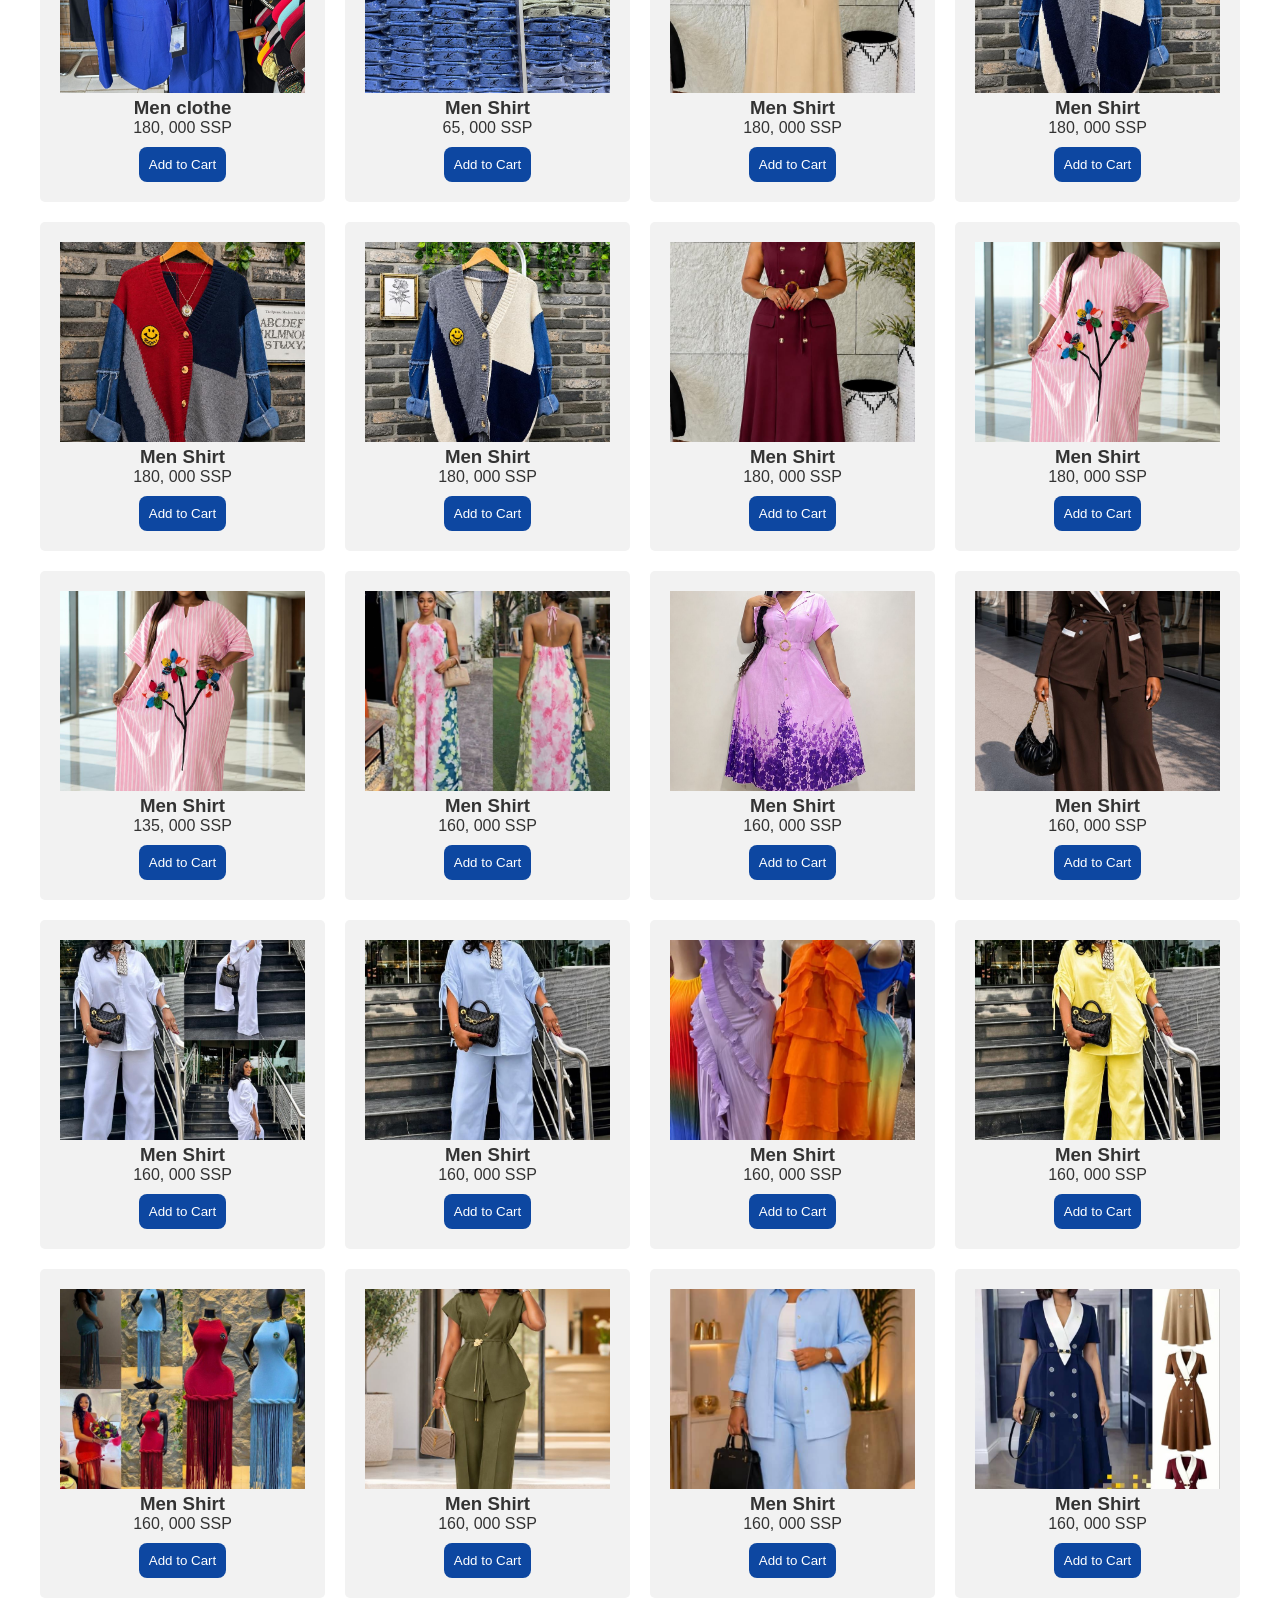
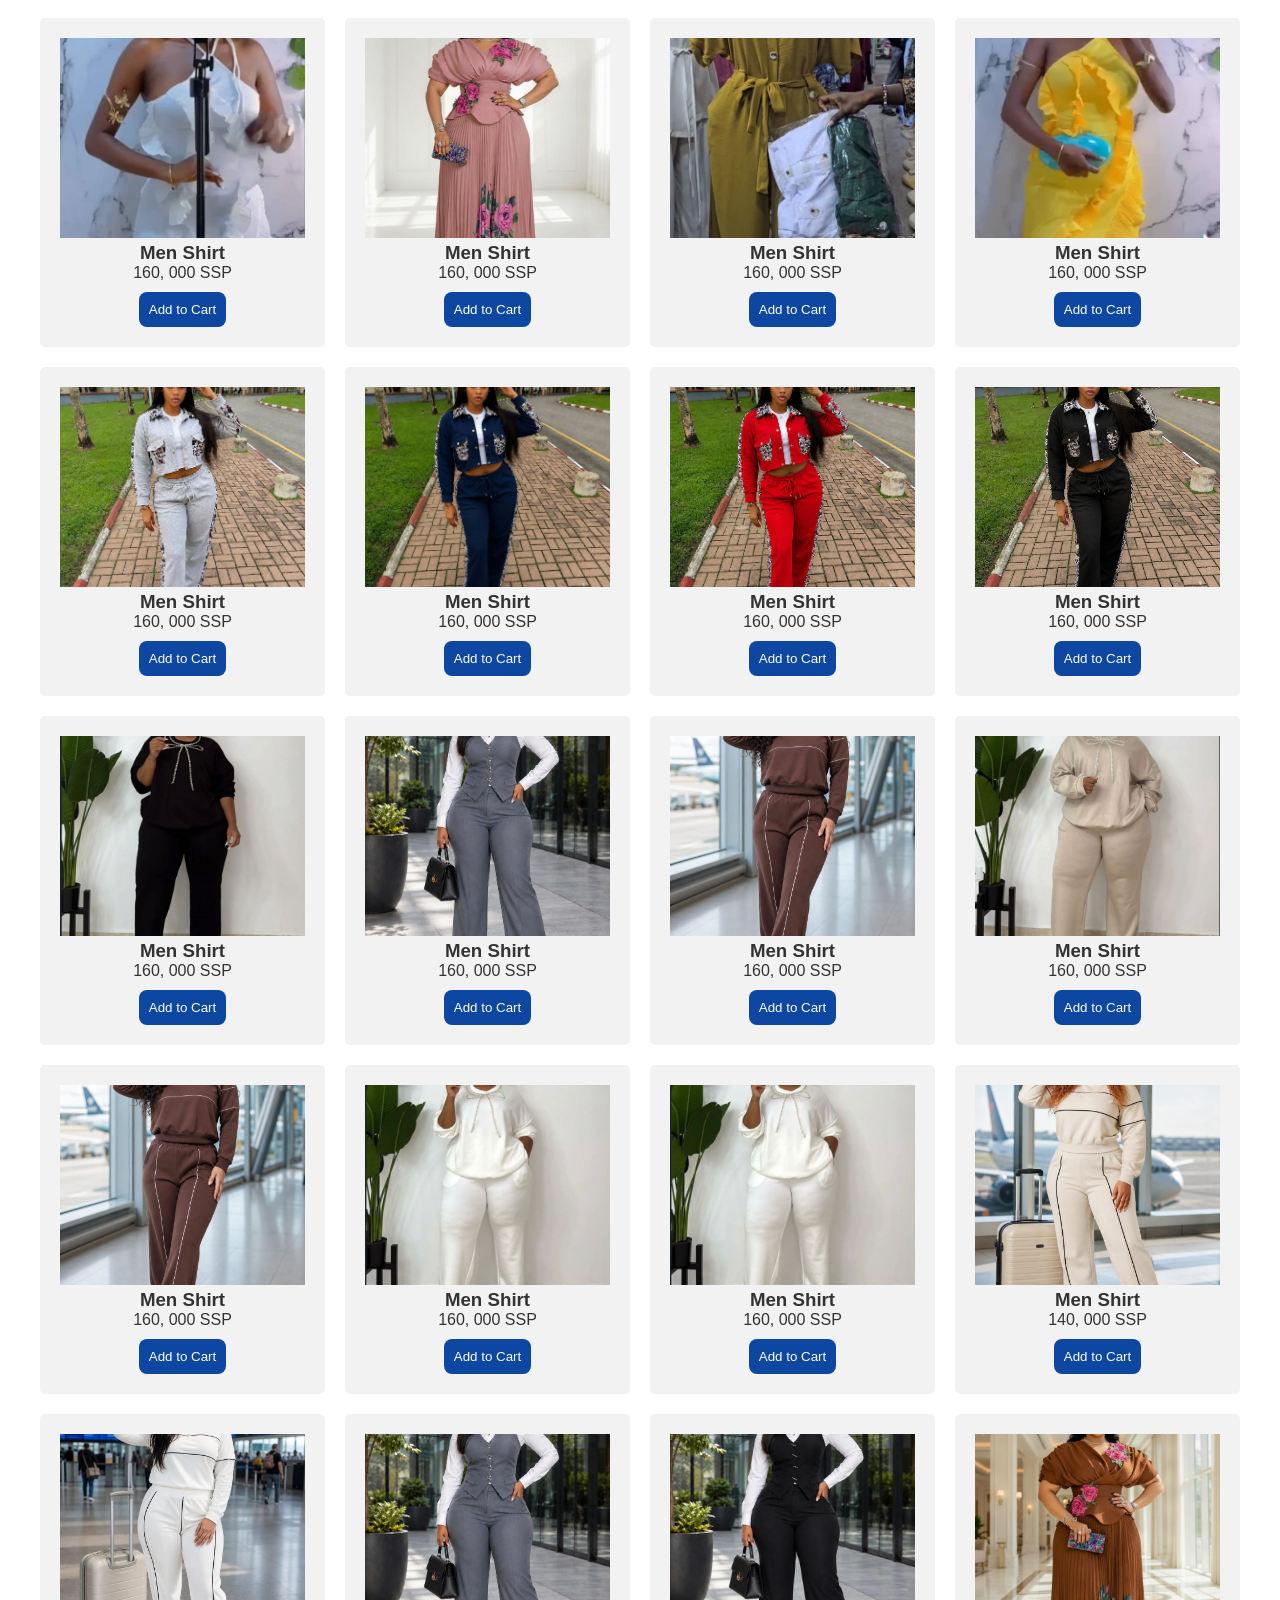
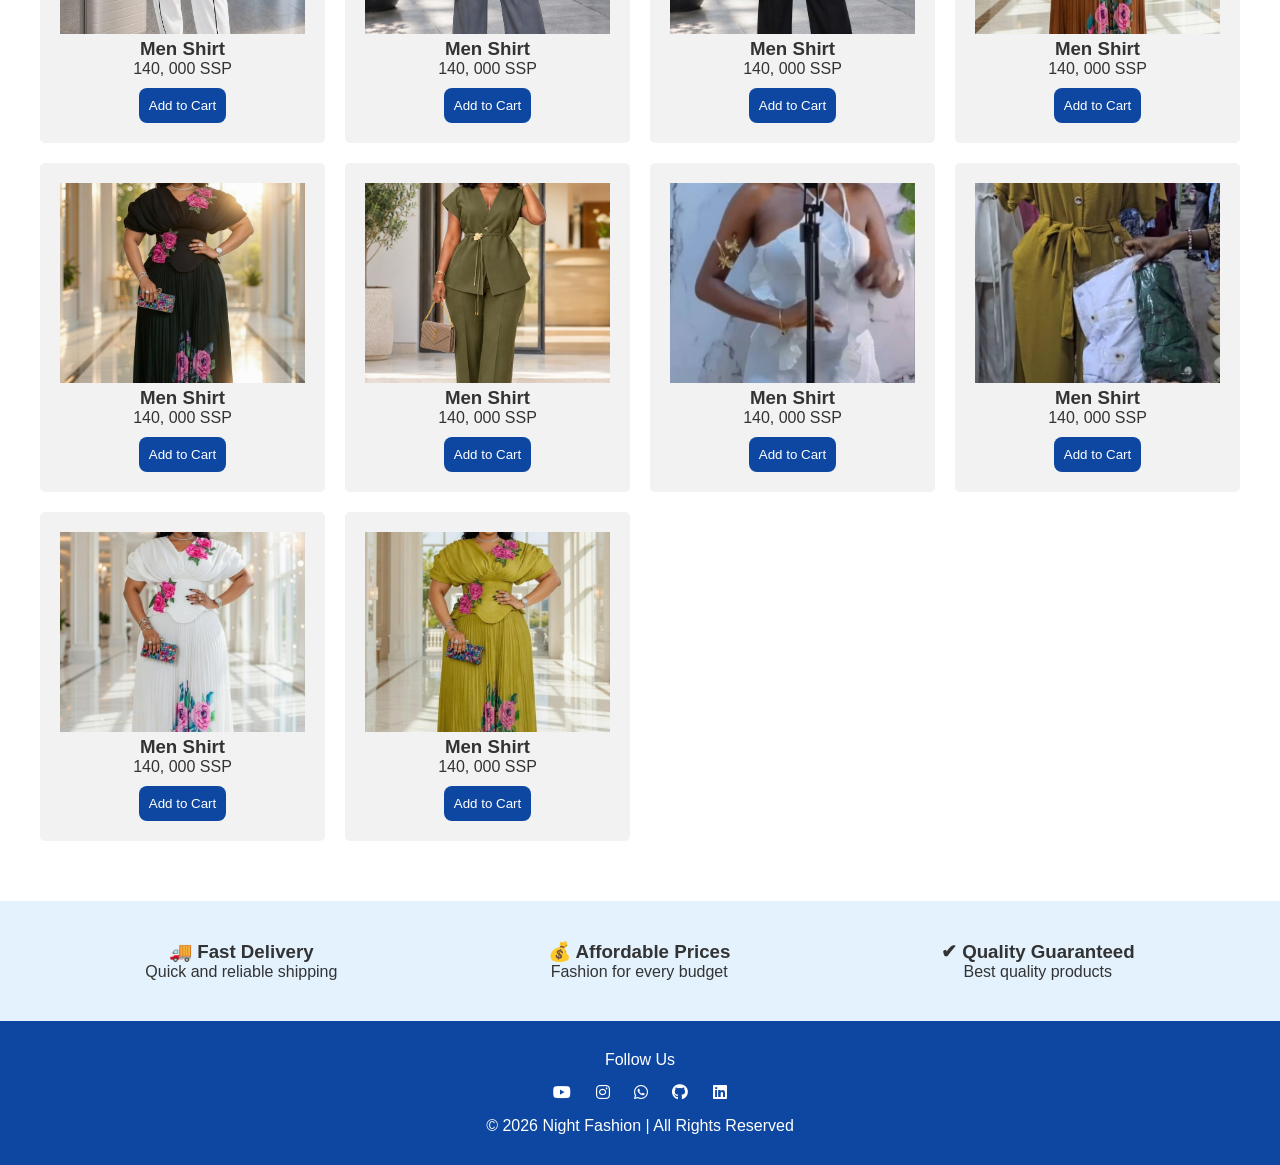
==== commit 7ff13d39: "New change and new folder" ====
--- a/index.html
+++ b/index.html
@@ -687,6 +687,534 @@
     Add to Cart
 </button>
         </div>
+        <div class="card">
+          <img
+            src="Women clothes/WhatsApp Image 2026-05-25 at 1.35.50 PM.jpeg"
+          />
+          <h3>Men Shirt</h3>
+          <p>180, 000 SSP </p>
+          <button class="add-to-cart" 
+        data-name="Shirt" 
+        data-price="180, 000">
+    Add to Cart
+</button>
+        </div>
+        <div class="card">
+          <img
+            src="Women clothes/WhatsApp Image 2026-05-25 at 1.35.51 PM (1).jpeg"
+          />
+          <h3>Men Shirt</h3>
+          <p>180, 000 SSP </p>
+          <button class="add-to-cart" 
+        data-name="Shirt" 
+        data-price="180, 000">
+    Add to Cart
+</button>
+        </div>
+        <div class="card">
+          <img
+            src="Women clothes/WhatsApp Image 2026-05-25 at 1.35.51 PM (2).jpeg"
+          />
+          <h3>Men Shirt</h3>
+          <p>180, 000 SSP </p>
+          <button class="add-to-cart" 
+        data-name="Shirt" 
+        data-price="180, 000">
+    Add to Cart
+</button>
+        </div>
+        <div class="card">
+          <img
+            src="Women clothes/WhatsApp Image 2026-05-25 at 1.35.51 PM.jpeg"
+          />
+          <h3>Men Shirt</h3>
+          <p>180, 000 SSP </p>
+          <button class="add-to-cart" 
+        data-name="Shirt" 
+        data-price="180, 000">
+    Add to Cart
+</button>
+        </div>
+        <div class="card">
+          <img
+            src="Women clothes/WhatsApp Image 2026-05-25 at 1.35.52 PM (1).jpeg"
+          />
+          <h3>Men Shirt</h3>
+          <p>180, 000 SSP </p>
+          <button class="add-to-cart" 
+        data-name="Shirt" 
+        data-price="180, 000">
+    Add to Cart
+</button>
+        </div>
+        <div class="card">
+          <img
+            src="Women clothes/WhatsApp Image 2026-05-25 at 1.35.52 PM (2).jpeg"
+          />
+          <h3>Men Shirt</h3>
+          <p>180, 000 SSP </p>
+          <button class="add-to-cart" 
+        data-name="Shirt" 
+        data-price="180, 000">
+    Add to Cart
+</button>
+        </div>
+        <div class="card">
+          <img
+            src="Women clothes/WhatsApp Image 2026-05-25 at 1.35.52 PM (2).jpeg"
+          />
+          <h3>Men Shirt</h3>
+          <p>135, 000 SSP </p>
+          <button class="add-to-cart" 
+        data-name="Shirt" 
+        data-price="135, 000">
+    Add to Cart
+</button>
+        </div>
+        <div class="card">
+          <img
+            src="Women clothes/WhatsApp Image 2026-05-25 at 1.35.55 PM.jpeg"
+          />
+          <h3>Men Shirt</h3>
+          <p>160, 000 SSP </p>
+          <button class="add-to-cart" 
+        data-name="Shirt" 
+        data-price="160, 000">
+    Add to Cart
+</button>
+        </div>
+        <div class="card">
+          <img
+            src="Women clothes/WhatsApp Image 2026-05-25 at 1.35.56 PM (1).jpeg"
+          />
+          <h3>Men Shirt</h3>
+          <p>160, 000 SSP </p>
+          <button class="add-to-cart" 
+        data-name="Shirt" 
+        data-price="160, 000">
+    Add to Cart
+</button>
+        </div>
+        <div class="card">
+          <img
+            src="Women clothes/WhatsApp Image 2026-05-25 at 1.35.56 PM.jpeg"
+          />
+          <h3>Men Shirt</h3>
+          <p>160, 000 SSP </p>
+          <button class="add-to-cart" 
+        data-name="Shirt" 
+        data-price="160, 000">
+    Add to Cart
+</button>
+        </div>
+        <div class="card">
+          <img
+            src="Women clothes/WhatsApp Image 2026-05-25 at 1.35.57 PM.jpeg"
+          />
+          <h3>Men Shirt</h3>
+          <p>160, 000 SSP </p>
+          <button class="add-to-cart" 
+        data-name="Shirt" 
+        data-price="160, 000">
+    Add to Cart
+</button>
+        </div>
+        <div class="card">
+          <img
+            src="Women clothes/WhatsApp Image 2026-05-25 at 1.35.58 PM.jpeg"
+          />
+          <h3>Men Shirt</h3>
+          <p>160, 000 SSP </p>
+          <button class="add-to-cart" 
+        data-name="Shirt" 
+        data-price="160, 000">
+    Add to Cart
+</button>
+        </div>
+        <div class="card">
+          <img
+            src="Women clothes/WhatsApp Image 2026-05-25 at 1.36.01 PM (2).jpeg"
+          />
+          <h3>Men Shirt</h3>
+          <p>160, 000 SSP </p>
+          <button class="add-to-cart" 
+        data-name="Shirt" 
+        data-price="160, 000">
+    Add to Cart
+</button>
+        </div>
+        <div class="card">
+          <img
+            src="Women clothes/WhatsApp Image 2026-05-25 at 1.36.01 PM (1).jpeg"
+          />
+          <h3>Men Shirt</h3>
+          <p>160, 000 SSP </p>
+          <button class="add-to-cart" 
+        data-name="Shirt" 
+        data-price="160, 000">
+    Add to Cart
+</button>
+        </div>
+        <div class="card">
+          <img
+            src="Women clothes/WhatsApp Image 2026-05-25 at 1.36.01 PM.jpeg"
+          />
+          <h3>Men Shirt</h3>
+          <p>160, 000 SSP </p>
+          <button class="add-to-cart" 
+        data-name="Shirt" 
+        data-price="160, 000">
+    Add to Cart
+</button>
+        </div>
+        <div class="card">
+          <img
+            src="Women clothes/WhatsApp Image 2026-05-25 at 1.36.02 PM (2).jpeg"
+          />
+          <h3>Men Shirt</h3>
+          <p>160, 000 SSP </p>
+          <button class="add-to-cart" 
+        data-name="Shirt" 
+        data-price="160, 000">
+    Add to Cart
+</button>
+        </div>
+        <div class="card">
+          <img
+            src="Women clothes/WhatsApp Image 2026-05-25 at 1.36.02 PM (3).jpeg"
+          />
+          <h3>Men Shirt</h3>
+          <p>160, 000 SSP </p>
+          <button class="add-to-cart" 
+        data-name="Shirt" 
+        data-price="160, 000">
+    Add to Cart
+</button>
+        </div>
+        <div class="card">
+          <img
+            src="Women clothes/WhatsApp Image 2026-05-25 at 1.36.03 PM (1).jpeg"
+          />
+          <h3>Men Shirt</h3>
+          <p>160, 000 SSP </p>
+          <button class="add-to-cart" 
+        data-name="Shirt" 
+        data-price="160, 000">
+    Add to Cart
+</button>
+        </div>
+        <div class="card">
+          <img
+            src="Women clothes/WhatsApp Image 2026-05-25 at 1.36.02 PM.jpeg"
+          />
+          <h3>Men Shirt</h3>
+          <p>160, 000 SSP </p>
+          <button class="add-to-cart" 
+        data-name="Shirt" 
+        data-price="160, 000">
+    Add to Cart
+</button>
+        </div>
+        <div class="card">
+          <img
+            src="Women clothes/WhatsApp Image 2026-05-25 at 1.36.04 PM (2).jpeg"
+          />
+          <h3>Men Shirt</h3>
+          <p>160, 000 SSP </p>
+          <button class="add-to-cart" 
+        data-name="Shirt" 
+        data-price="160, 000">
+    Add to Cart
+</button>
+        </div>
+        <div class="card">
+          <img
+            src="Women clothes/WhatsApp Image 2026-05-25 at 1.36.03 PM.jpeg"
+          />
+          <h3>Men Shirt</h3>
+          <p>160, 000 SSP </p>
+          <button class="add-to-cart" 
+        data-name="Shirt" 
+        data-price="160, 000">
+    Add to Cart
+</button>
+        </div>
+        <div class="card">
+          <img
+            src="Women clothes/WhatsApp Image 2026-05-25 at 1.36.02 PM (1).jpeg"
+          />
+          <h3>Men Shirt</h3>
+          <p>160, 000 SSP </p>
+          <button class="add-to-cart" 
+        data-name="Shirt" 
+        data-price="160, 000">
+    Add to Cart
+</button>
+        </div>
+        <div class="card">
+          <img
+            src="Women clothes/WhatsApp Image 2026-05-25 at 1.36.10 PM.jpeg"
+          />
+          <h3>Men Shirt</h3>
+          <p>160, 000 SSP </p>
+          <button class="add-to-cart" 
+        data-name="Shirt" 
+        data-price="160, 000">
+    Add to Cart
+</button>
+        </div>
+        <div class="card">
+          <img
+            src="Women clothes/WhatsApp Image 2026-05-25 at 1.36.10 PM (2).jpeg"
+          />
+          <h3>Men Shirt</h3>
+          <p>160, 000 SSP </p>
+          <button class="add-to-cart" 
+        data-name="Shirt" 
+        data-price="160, 000">
+    Add to Cart
+</button>
+        </div>
+        <div class="card">
+          <img
+            src="Women clothes/WhatsApp Image 2026-05-25 at 1.36.10 PM (1).jpeg"
+          />
+          <h3>Men Shirt</h3>
+          <p>160, 000 SSP </p>
+          <button class="add-to-cart" 
+        data-name="Shirt" 
+        data-price="160, 000">
+    Add to Cart
+</button>
+        </div>
+        <div class="card">
+          <img
+            src="Women clothes/WhatsApp Image 2026-05-25 at 1.36.09 PM (2).jpeg"
+          />
+          <h3>Men Shirt</h3>
+          <p>160, 000 SSP </p>
+          <button class="add-to-cart" 
+        data-name="Shirt" 
+        data-price="160, 000">
+    Add to Cart
+</button>
+        </div>
+        <div class="card">
+          <img
+            src="Women clothes/WhatsApp Image 2026-05-25 at 1.36.09 PM (1).jpeg"
+          />
+          <h3>Men Shirt</h3>
+          <p>160, 000 SSP </p>
+          <button class="add-to-cart" 
+        data-name="Shirt" 
+        data-price="160, 000">
+    Add to Cart
+</button>
+        </div>
+        <div class="card">
+          <img
+            src="Women clothes/WhatsApp Image 2026-05-25 at 1.36.07 PM.jpeg"
+          />
+          <h3>Men Shirt</h3>
+          <p>160, 000 SSP </p>
+          <button class="add-to-cart" 
+        data-name="Shirt" 
+        data-price="160, 000">
+    Add to Cart
+</button>
+        </div>
+        <div class="card">
+          <img
+            src="Women clothes/WhatsApp Image 2026-05-25 at 1.36.08 PM.jpeg"
+          />
+          <h3>Men Shirt</h3>
+          <p>160, 000 SSP </p>
+          <button class="add-to-cart" 
+        data-name="Shirt" 
+        data-price="160, 000">
+    Add to Cart
+</button>
+        </div>
+        <div class="card">
+          <img
+            src="Women clothes/WhatsApp Image 2026-05-25 at 1.36.08 PM (2).jpeg"
+          />
+          <h3>Men Shirt</h3>
+          <p>160, 000 SSP </p>
+          <button class="add-to-cart" 
+        data-name="Shirt" 
+        data-price="160, 000">
+    Add to Cart
+</button>
+        </div>
+        <div class="card">
+          <img
+            src="Women clothes/WhatsApp Image 2026-05-25 at 1.36.08 PM.jpeg"
+          />
+          <h3>Men Shirt</h3>
+          <p>160, 000 SSP </p>
+          <button class="add-to-cart" 
+        data-name="Shirt" 
+        data-price="160, 000">
+    Add to Cart
+</button>
+        </div>
+        <div class="card">
+          <img
+            src="Women clothes/WhatsApp Image 2026-05-25 at 1.36.08 PM (1).jpeg"
+          />
+          <h3>Men Shirt</h3>
+          <p>160, 000 SSP </p>
+          <button class="add-to-cart" 
+        data-name="Shirt" 
+        data-price="160, 000">
+    Add to Cart
+</button>
+        </div>
+        <div class="card">
+          <img
+            src="Women clothes/WhatsApp Image 2026-05-25 at 1.36.08 PM (1).jpeg"
+          />
+          <h3>Men Shirt</h3>
+          <p>160, 000 SSP </p>
+          <button class="add-to-cart" 
+        data-name="Shirt" 
+        data-price="160, 000">
+    Add to Cart
+</button>
+        </div>
+        <div class="card">
+          <img
+            src="Women clothes/WhatsApp Image 2026-05-25 at 1.36.07 PM (4).jpeg"
+          />
+          <h3>Men Shirt</h3>
+          <p>140, 000 SSP </p>
+          <button class="add-to-cart" 
+        data-name="Shirt" 
+        data-price="140, 000">
+    Add to Cart
+</button>
+        </div>
+        <div class="card">
+          <img
+            src="Women clothes/WhatsApp Image 2026-05-25 at 1.36.07 PM (3).jpeg"
+          />
+          <h3>Men Shirt</h3>
+          <p>140, 000 SSP </p>
+          <button class="add-to-cart" 
+        data-name="Shirt" 
+        data-price="140, 000">
+    Add to Cart
+</button>
+        </div>
+        <div class="card">
+          <img
+            src="Women clothes/WhatsApp Image 2026-05-25 at 1.36.07 PM (2).jpeg"
+          />
+          <h3>Men Shirt</h3>
+          <p>140, 000 SSP </p>
+          <button class="add-to-cart" 
+        data-name="Shirt" 
+        data-price="140, 000">
+    Add to Cart
+</button>
+        </div>
+        <div class="card">
+          <img
+            src="Women clothes/WhatsApp Image 2026-05-25 at 1.36.07 PM (1).jpeg"
+          />
+          <h3>Men Shirt</h3>
+          <p>140, 000 SSP </p>
+          <button class="add-to-cart" 
+        data-name="Shirt" 
+        data-price="140, 000">
+    Add to Cart
+</button>
+        </div>
+        <div class="card">
+          <img
+            src="Women clothes/WhatsApp Image 2026-05-25 at 1.36.06 PM.jpeg"
+          />
+          <h3>Men Shirt</h3>
+          <p>140, 000 SSP </p>
+          <button class="add-to-cart" 
+        data-name="Shirt" 
+        data-price="140, 000">
+    Add to Cart
+</button>
+        </div>
+        <div class="card">
+          <img
+            src="Women clothes/WhatsApp Image 2026-05-25 at 1.36.05 PM.jpeg"
+          />
+          <h3>Men Shirt</h3>
+          <p>140, 000 SSP </p>
+          <button class="add-to-cart" 
+        data-name="Shirt" 
+        data-price="140, 000">
+    Add to Cart
+</button>
+        </div>
+        <div class="card">
+          <img
+            src="Women clothes/WhatsApp Image 2026-05-25 at 1.36.02 PM (2).jpeg"
+          />
+          <h3>Men Shirt</h3>
+          <p>140, 000 SSP </p>
+          <button class="add-to-cart" 
+        data-name="Shirt" 
+        data-price="140, 000">
+    Add to Cart
+</button>
+        </div>
+        <div class="card">
+          <img
+            src="Women clothes/WhatsApp Image 2026-05-25 at 1.36.02 PM.jpeg"
+          />
+          <h3>Men Shirt</h3>
+          <p>140, 000 SSP </p>
+          <button class="add-to-cart" 
+        data-name="Shirt" 
+        data-price="140, 000">
+    Add to Cart
+</button>
+        </div>
+        <div class="card">
+          <img
+            src="Women clothes/WhatsApp Image 2026-05-25 at 1.36.03 PM.jpeg"
+          />
+          <h3>Men Shirt</h3>
+          <p>140, 000 SSP </p>
+          <button class="add-to-cart" 
+        data-name="Shirt" 
+        data-price="140, 000">
+    Add to Cart
+</button>
+        </div>
+        <div class="card">
+          <img
+            src="Women clothes/WhatsApp Image 2026-05-25 at 1.36.04 PM.jpeg"
+          />
+          <h3>Men Shirt</h3>
+          <p>140, 000 SSP </p>
+          <button class="add-to-cart" 
+        data-name="Shirt" 
+        data-price="140, 000">
+    Add to Cart
+</button>
+        </div>
+        <div class="card">
+          <img
+            src="Women clothes/WhatsApp Image 2026-05-25 at 1.36.04 PM (3).jpeg"
+          />
+          <h3>Men Shirt</h3>
+          <p>140, 000 SSP </p>
+          <button class="add-to-cart" 
+        data-name="Shirt" 
+        data-price="140, 000">
+    Add to Cart
+</button>
+        </div>
       </div>
     </section>
 
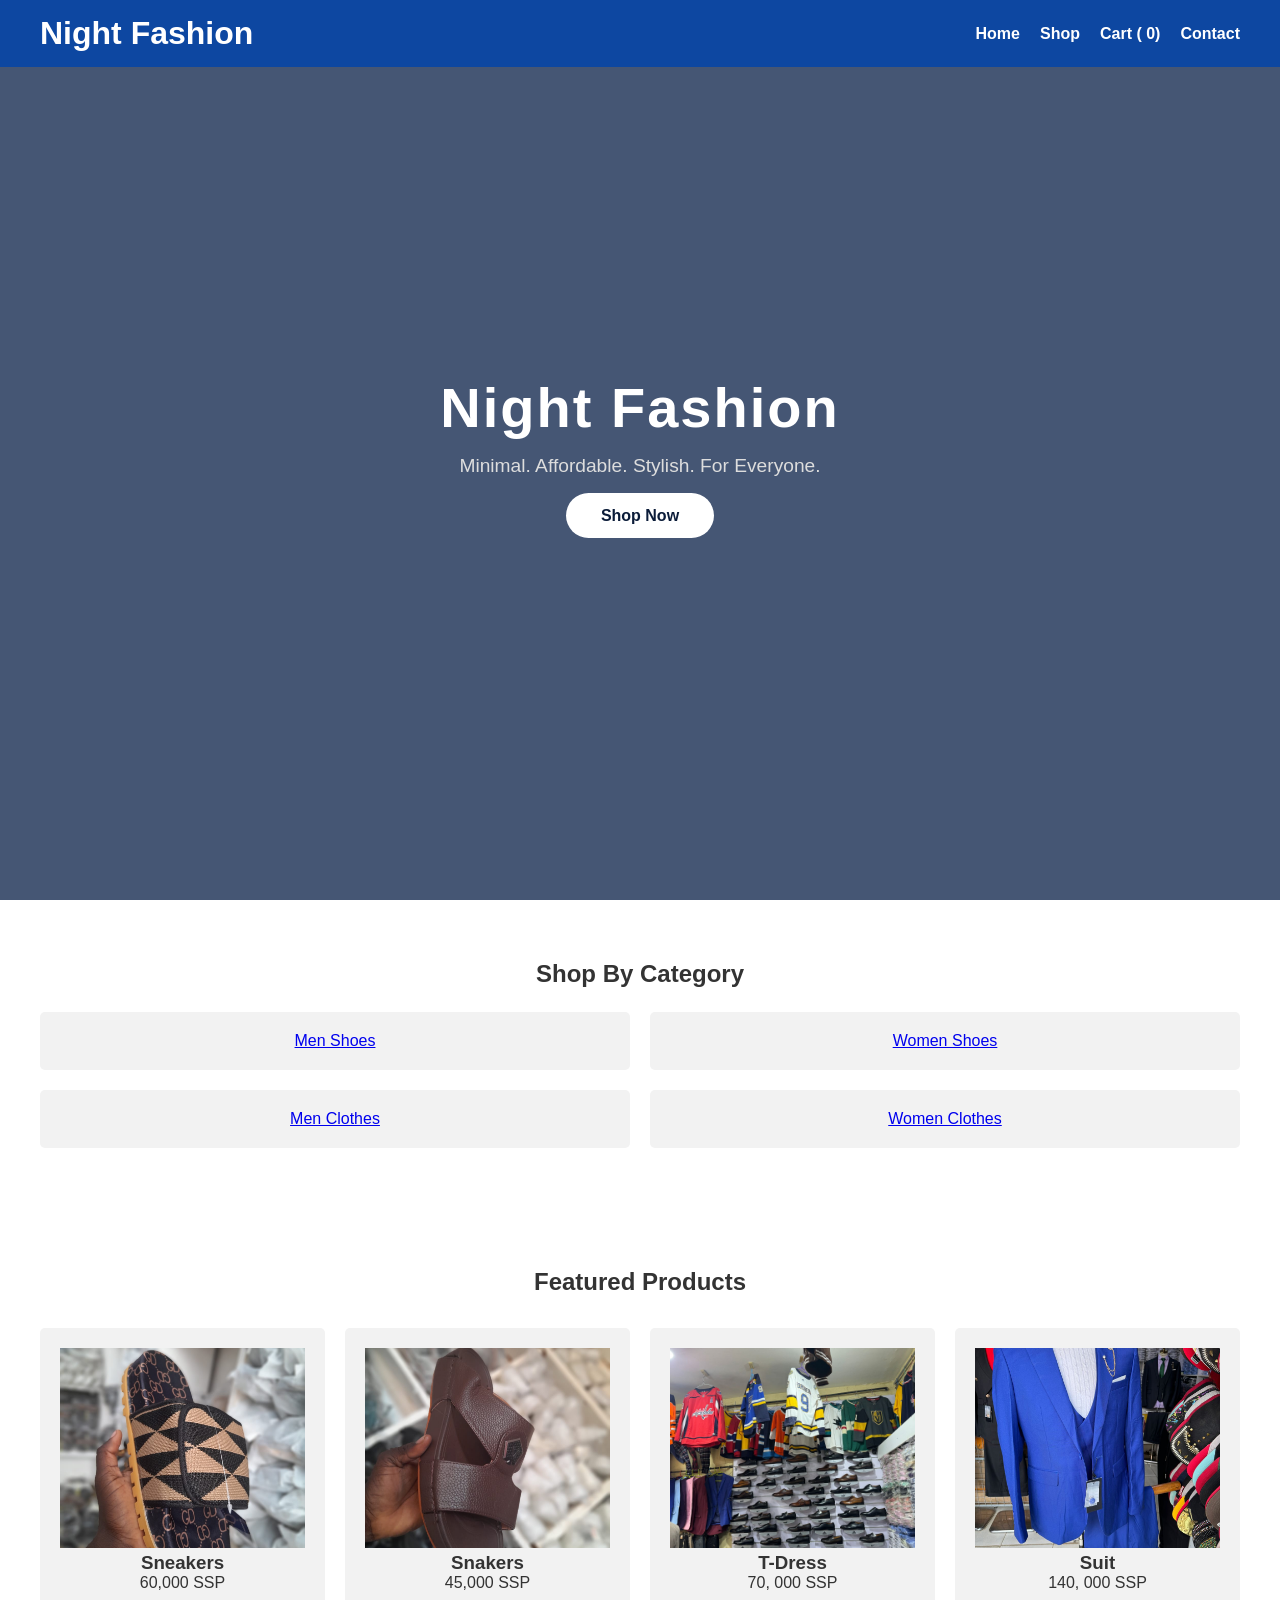
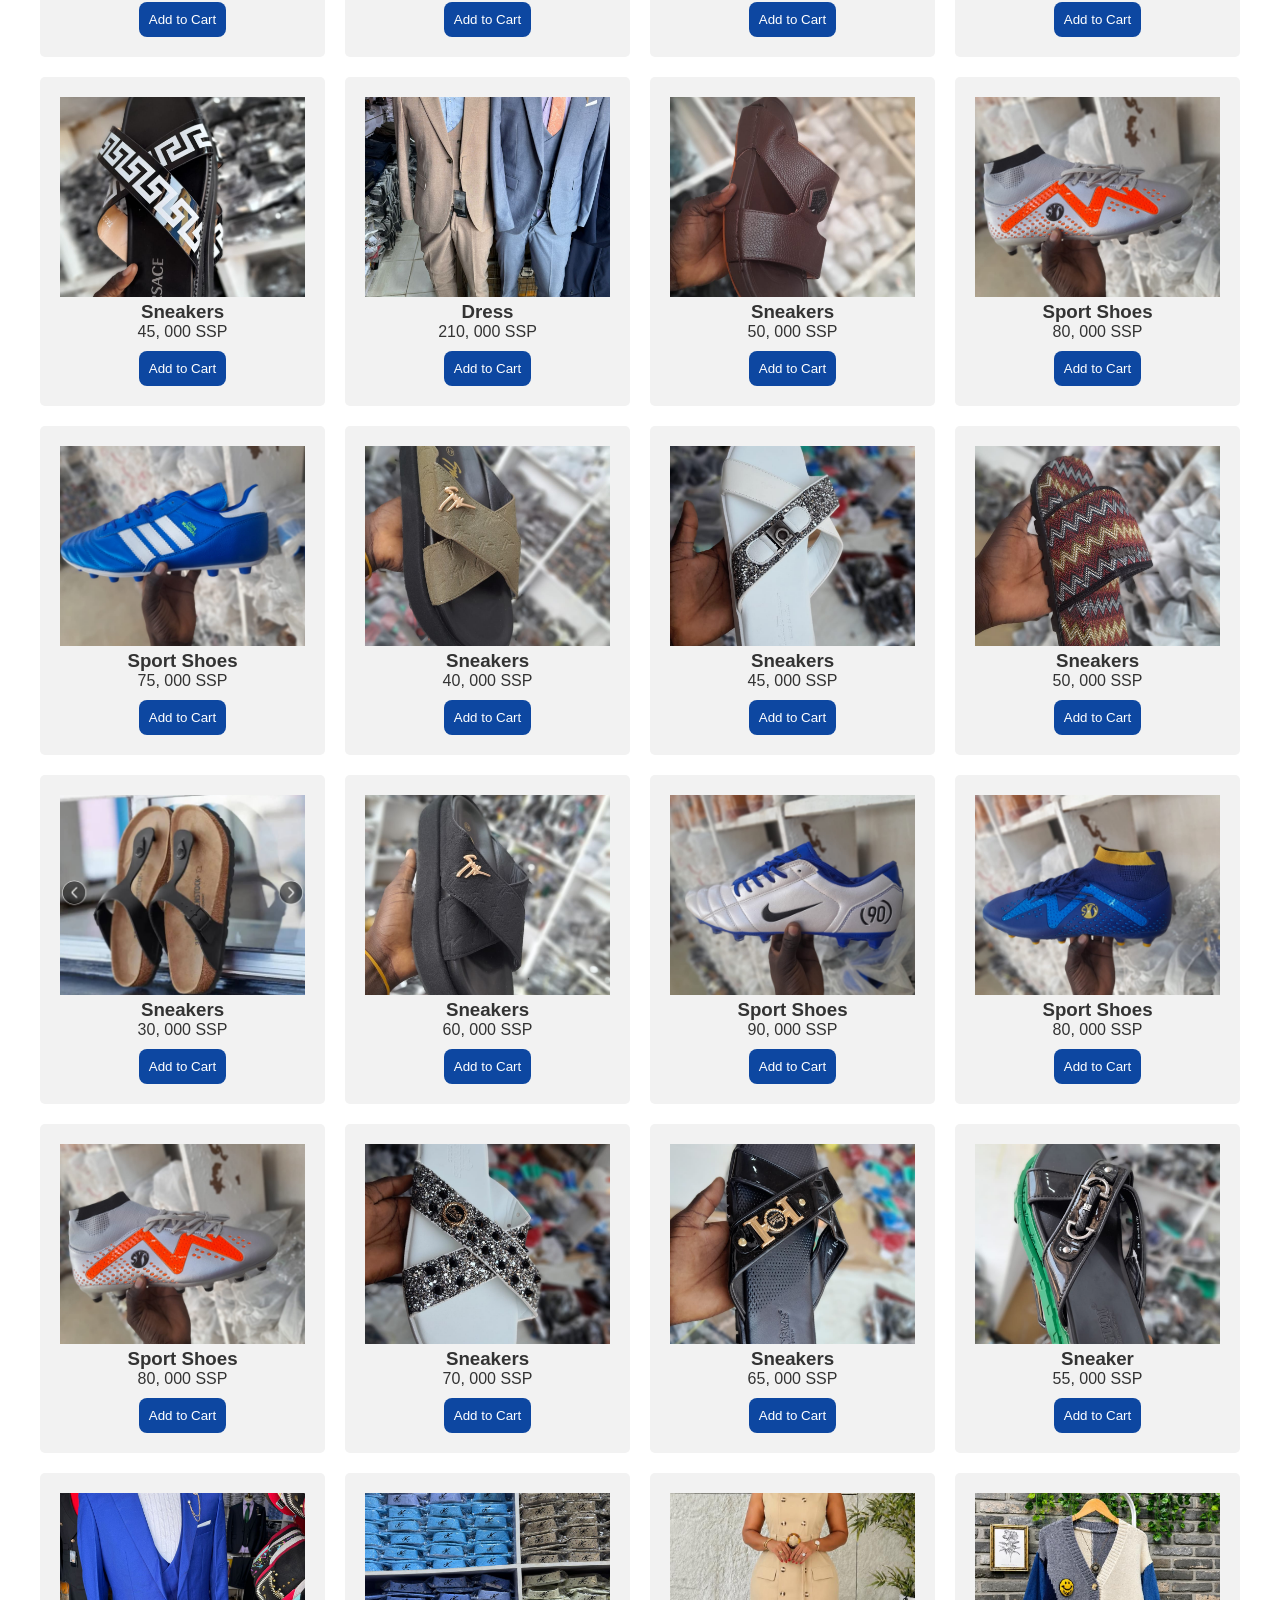
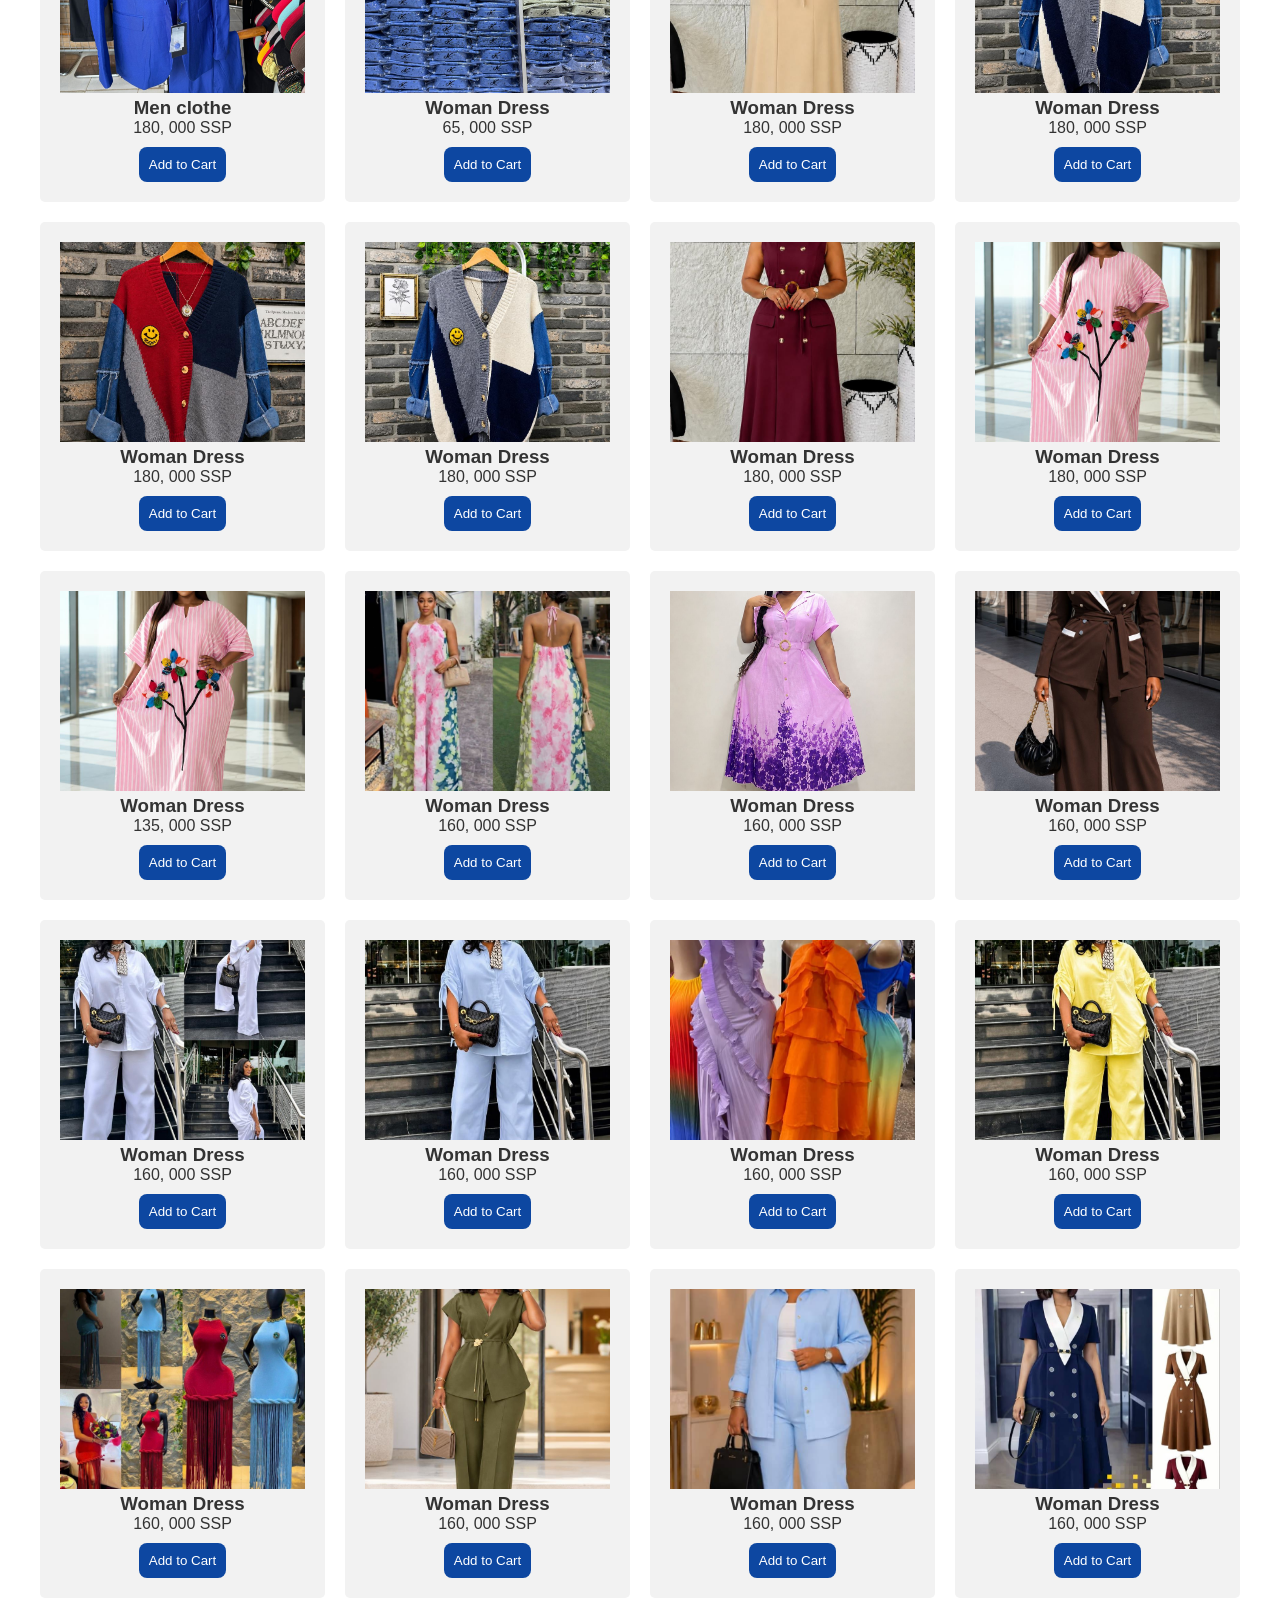
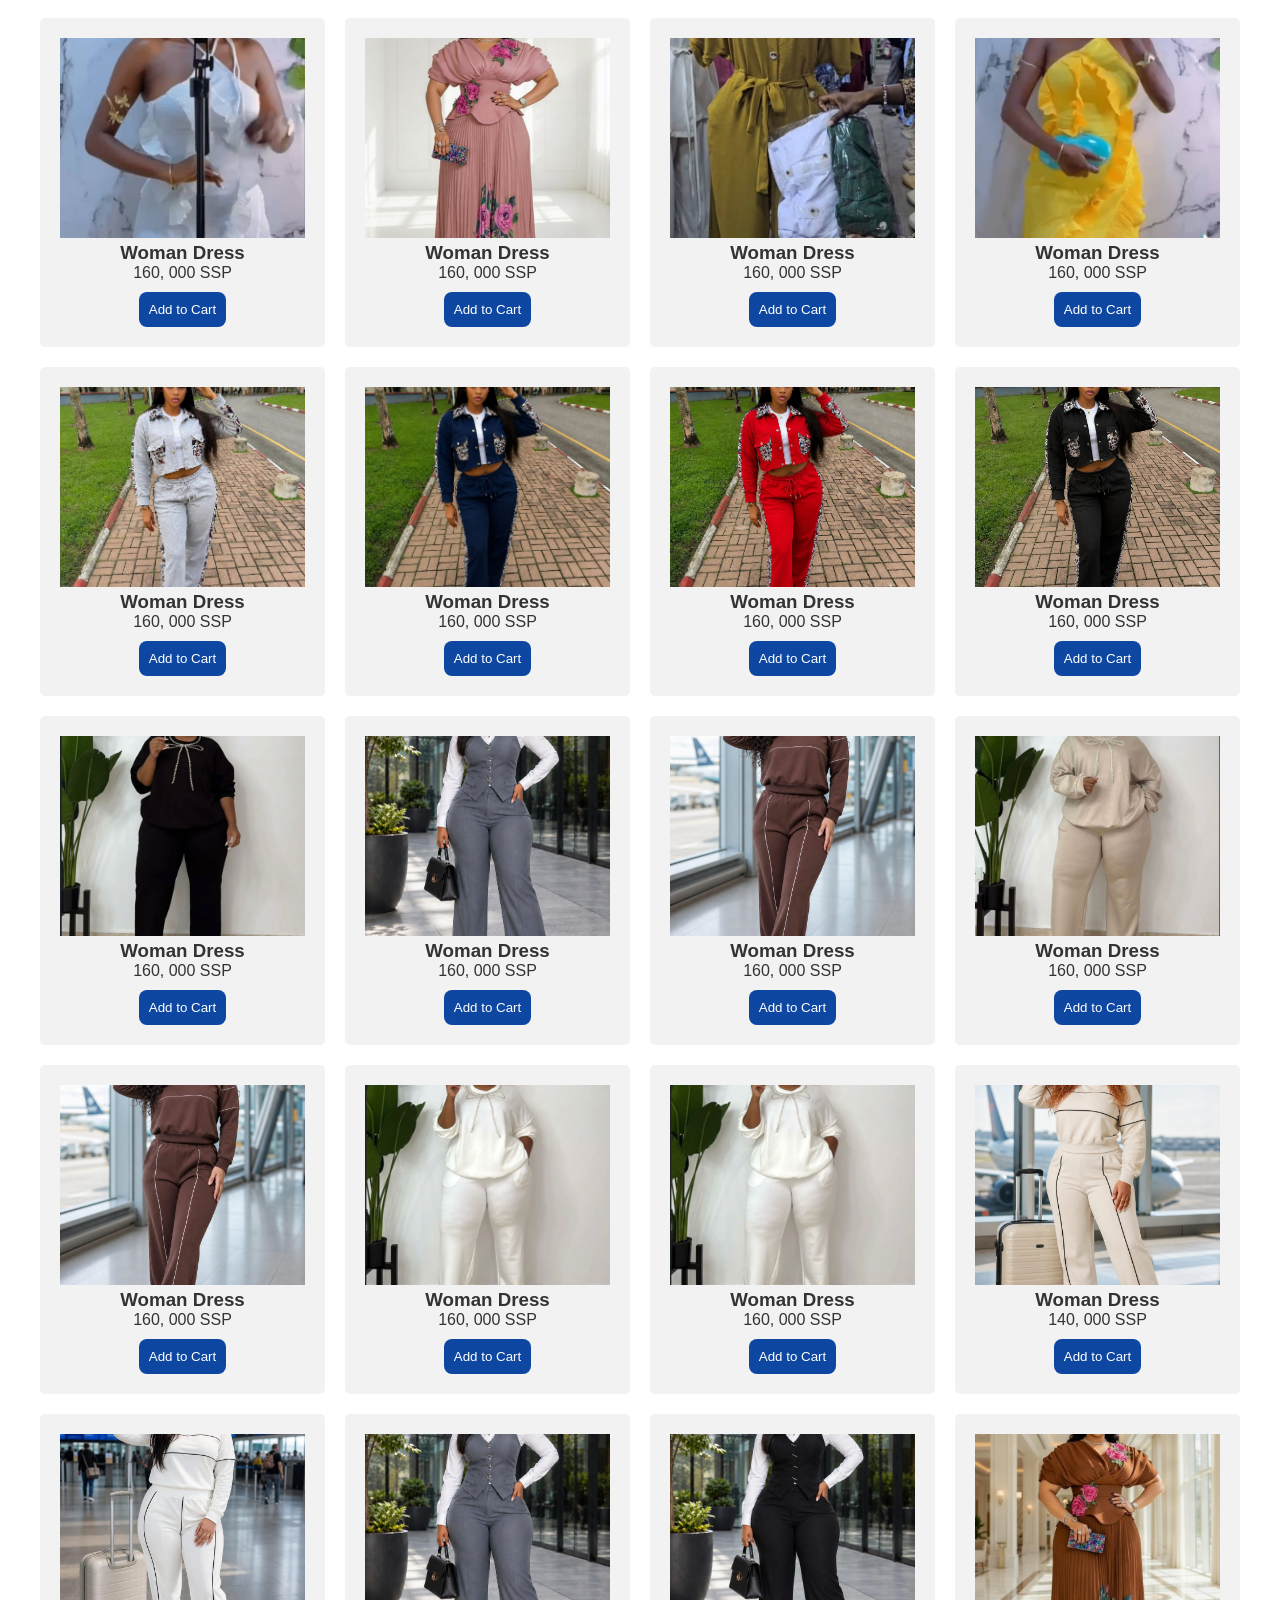
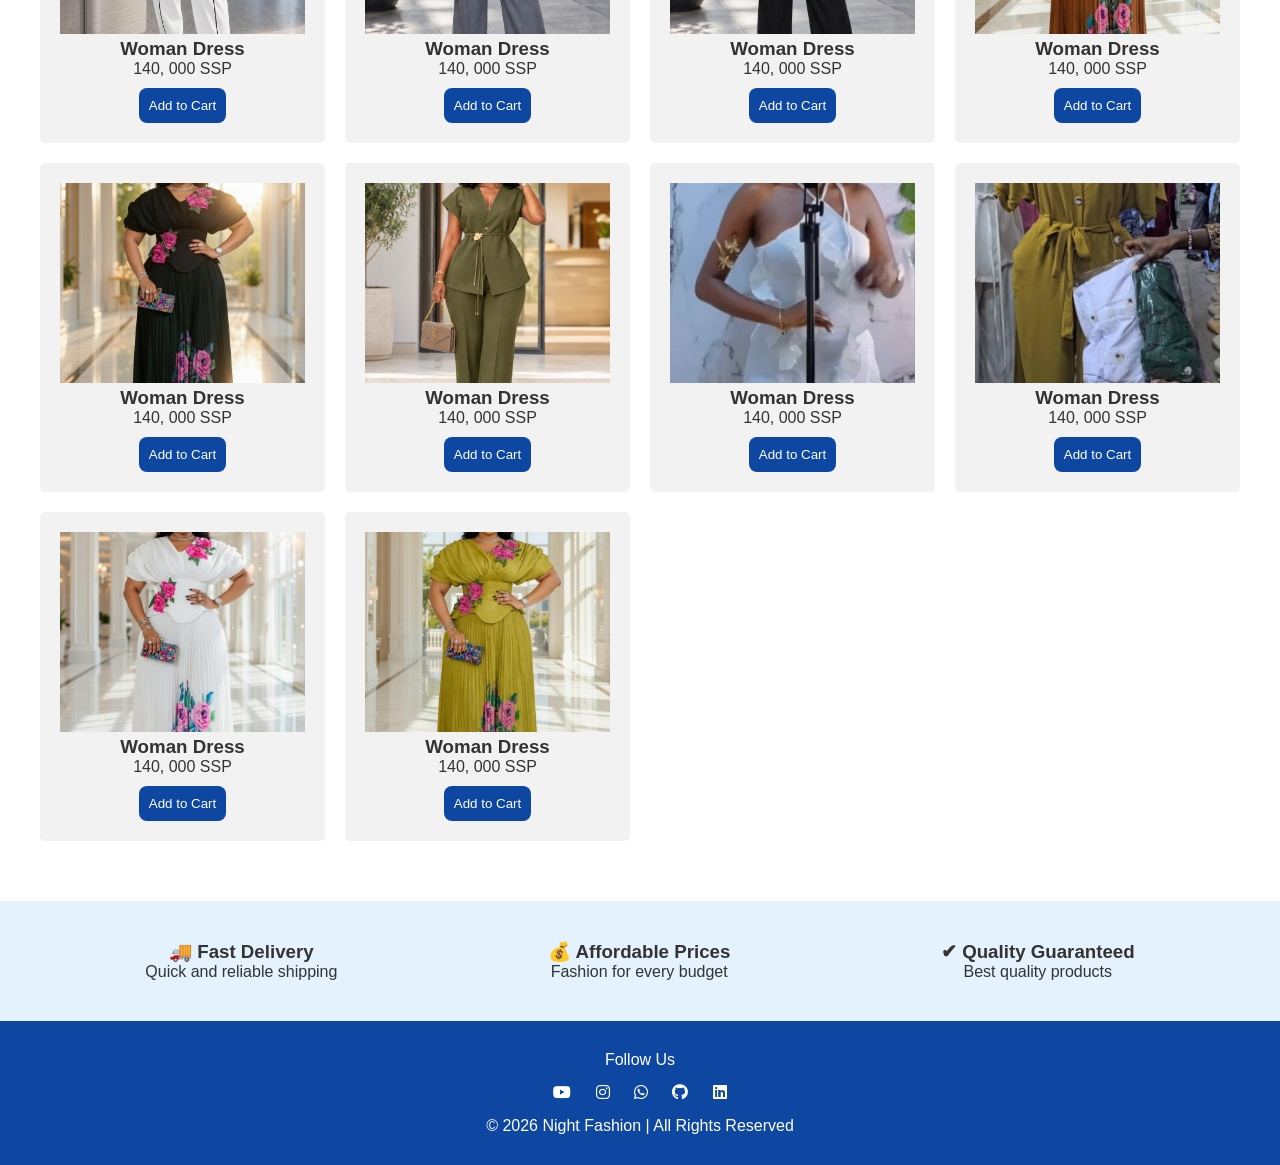
==== commit ae053e4a: "updating the shop and index pages" ====
--- a/index.html
+++ b/index.html
@@ -445,10 +445,10 @@
           <img
             src="/men clothes/WhatsApp Image 2026-03-08 at 1.05.26 PM.jpeg" 
           />
-          <h3>T-Shirt</h3>
+          <h3>T-Dress</h3>
           <p>70, 000 SSP </p>
           <button class="add-to-cart" 
-        data-name="T-Shirt" 
+        data-name="T-Dress" 
         data-price="70, 000">
     Add to Cart
 </button>
@@ -679,10 +679,10 @@
           <img
             src="men clothes/WhatsApp Image 2026-03-08 at 1.05.22 PM.jpeg"
           />
-          <h3>Men Shirt</h3>
+          <h3>Woman Dress</h3>
           <p>65, 000 SSP </p>
           <button class="add-to-cart" 
-        data-name="Shirt" 
+        data-name="Dress" 
         data-price="65, 000">
     Add to Cart
 </button>
@@ -691,10 +691,10 @@
           <img
             src="Women clothes/WhatsApp Image 2026-05-25 at 1.35.50 PM.jpeg"
           />
-          <h3>Men Shirt</h3>
+          <h3>Woman Dress</h3>
           <p>180, 000 SSP </p>
           <button class="add-to-cart" 
-        data-name="Shirt" 
+        data-name="Dress" 
         data-price="180, 000">
     Add to Cart
 </button>
@@ -703,10 +703,10 @@
           <img
             src="Women clothes/WhatsApp Image 2026-05-25 at 1.35.51 PM (1).jpeg"
           />
-          <h3>Men Shirt</h3>
+          <h3>Woman Dress</h3>
           <p>180, 000 SSP </p>
           <button class="add-to-cart" 
-        data-name="Shirt" 
+        data-name="Dress" 
         data-price="180, 000">
     Add to Cart
 </button>
@@ -715,10 +715,10 @@
           <img
             src="Women clothes/WhatsApp Image 2026-05-25 at 1.35.51 PM (2).jpeg"
           />
-          <h3>Men Shirt</h3>
+          <h3>Woman Dress</h3>
           <p>180, 000 SSP </p>
           <button class="add-to-cart" 
-        data-name="Shirt" 
+        data-name="Dress" 
         data-price="180, 000">
     Add to Cart
 </button>
@@ -727,10 +727,10 @@
           <img
             src="Women clothes/WhatsApp Image 2026-05-25 at 1.35.51 PM.jpeg"
           />
-          <h3>Men Shirt</h3>
+          <h3>Woman Dress</h3>
           <p>180, 000 SSP </p>
           <button class="add-to-cart" 
-        data-name="Shirt" 
+        data-name="Dress" 
         data-price="180, 000">
     Add to Cart
 </button>
@@ -739,10 +739,10 @@
           <img
             src="Women clothes/WhatsApp Image 2026-05-25 at 1.35.52 PM (1).jpeg"
           />
-          <h3>Men Shirt</h3>
+          <h3>Woman Dress</h3>
           <p>180, 000 SSP </p>
           <button class="add-to-cart" 
-        data-name="Shirt" 
+        data-name="Dress" 
         data-price="180, 000">
     Add to Cart
 </button>
@@ -751,10 +751,10 @@
           <img
             src="Women clothes/WhatsApp Image 2026-05-25 at 1.35.52 PM (2).jpeg"
           />
-          <h3>Men Shirt</h3>
+          <h3>Woman Dress</h3>
           <p>180, 000 SSP </p>
           <button class="add-to-cart" 
-        data-name="Shirt" 
+        data-name="Dress" 
         data-price="180, 000">
     Add to Cart
 </button>
@@ -763,10 +763,10 @@
           <img
             src="Women clothes/WhatsApp Image 2026-05-25 at 1.35.52 PM (2).jpeg"
           />
-          <h3>Men Shirt</h3>
+          <h3>Woman Dress</h3>
           <p>135, 000 SSP </p>
           <button class="add-to-cart" 
-        data-name="Shirt" 
+        data-name="Dress" 
         data-price="135, 000">
     Add to Cart
 </button>
@@ -775,10 +775,10 @@
           <img
             src="Women clothes/WhatsApp Image 2026-05-25 at 1.35.55 PM.jpeg"
           />
-          <h3>Men Shirt</h3>
-          <p>160, 000 SSP </p>
-          <button class="add-to-cart" 
-        data-name="Shirt" 
+          <h3>Woman Dress</h3>
+          <p>160, 000 SSP </p>
+          <button class="add-to-cart" 
+        data-name="Dress" 
         data-price="160, 000">
     Add to Cart
 </button>
@@ -787,10 +787,10 @@
           <img
             src="Women clothes/WhatsApp Image 2026-05-25 at 1.35.56 PM (1).jpeg"
           />
-          <h3>Men Shirt</h3>
-          <p>160, 000 SSP </p>
-          <button class="add-to-cart" 
-        data-name="Shirt" 
+          <h3>Woman Dress</h3>
+          <p>160, 000 SSP </p>
+          <button class="add-to-cart" 
+        data-name="Dress" 
         data-price="160, 000">
     Add to Cart
 </button>
@@ -799,10 +799,10 @@
           <img
             src="Women clothes/WhatsApp Image 2026-05-25 at 1.35.56 PM.jpeg"
           />
-          <h3>Men Shirt</h3>
-          <p>160, 000 SSP </p>
-          <button class="add-to-cart" 
-        data-name="Shirt" 
+          <h3>Woman Dress</h3>
+          <p>160, 000 SSP </p>
+          <button class="add-to-cart" 
+        data-name="Dress" 
         data-price="160, 000">
     Add to Cart
 </button>
@@ -811,10 +811,10 @@
           <img
             src="Women clothes/WhatsApp Image 2026-05-25 at 1.35.57 PM.jpeg"
           />
-          <h3>Men Shirt</h3>
-          <p>160, 000 SSP </p>
-          <button class="add-to-cart" 
-        data-name="Shirt" 
+          <h3>Woman Dress</h3>
+          <p>160, 000 SSP </p>
+          <button class="add-to-cart" 
+        data-name="Dress" 
         data-price="160, 000">
     Add to Cart
 </button>
@@ -823,10 +823,10 @@
           <img
             src="Women clothes/WhatsApp Image 2026-05-25 at 1.35.58 PM.jpeg"
           />
-          <h3>Men Shirt</h3>
-          <p>160, 000 SSP </p>
-          <button class="add-to-cart" 
-        data-name="Shirt" 
+          <h3>Woman Dress</h3>
+          <p>160, 000 SSP </p>
+          <button class="add-to-cart" 
+        data-name="Dress" 
         data-price="160, 000">
     Add to Cart
 </button>
@@ -835,10 +835,10 @@
           <img
             src="Women clothes/WhatsApp Image 2026-05-25 at 1.36.01 PM (2).jpeg"
           />
-          <h3>Men Shirt</h3>
-          <p>160, 000 SSP </p>
-          <button class="add-to-cart" 
-        data-name="Shirt" 
+          <h3>Woman Dress</h3>
+          <p>160, 000 SSP </p>
+          <button class="add-to-cart" 
+        data-name="Dress" 
         data-price="160, 000">
     Add to Cart
 </button>
@@ -847,10 +847,10 @@
           <img
             src="Women clothes/WhatsApp Image 2026-05-25 at 1.36.01 PM (1).jpeg"
           />
-          <h3>Men Shirt</h3>
-          <p>160, 000 SSP </p>
-          <button class="add-to-cart" 
-        data-name="Shirt" 
+          <h3>Woman Dress</h3>
+          <p>160, 000 SSP </p>
+          <button class="add-to-cart" 
+        data-name="Dress" 
         data-price="160, 000">
     Add to Cart
 </button>
@@ -859,10 +859,10 @@
           <img
             src="Women clothes/WhatsApp Image 2026-05-25 at 1.36.01 PM.jpeg"
           />
-          <h3>Men Shirt</h3>
-          <p>160, 000 SSP </p>
-          <button class="add-to-cart" 
-        data-name="Shirt" 
+          <h3>Woman Dress</h3>
+          <p>160, 000 SSP </p>
+          <button class="add-to-cart" 
+        data-name="Dress" 
         data-price="160, 000">
     Add to Cart
 </button>
@@ -871,10 +871,10 @@
           <img
             src="Women clothes/WhatsApp Image 2026-05-25 at 1.36.02 PM (2).jpeg"
           />
-          <h3>Men Shirt</h3>
-          <p>160, 000 SSP </p>
-          <button class="add-to-cart" 
-        data-name="Shirt" 
+          <h3>Woman Dress</h3>
+          <p>160, 000 SSP </p>
+          <button class="add-to-cart" 
+        data-name="Dress" 
         data-price="160, 000">
     Add to Cart
 </button>
@@ -883,10 +883,10 @@
           <img
             src="Women clothes/WhatsApp Image 2026-05-25 at 1.36.02 PM (3).jpeg"
           />
-          <h3>Men Shirt</h3>
-          <p>160, 000 SSP </p>
-          <button class="add-to-cart" 
-        data-name="Shirt" 
+          <h3>Woman Dress</h3>
+          <p>160, 000 SSP </p>
+          <button class="add-to-cart" 
+        data-name="Dress" 
         data-price="160, 000">
     Add to Cart
 </button>
@@ -895,10 +895,10 @@
           <img
             src="Women clothes/WhatsApp Image 2026-05-25 at 1.36.03 PM (1).jpeg"
           />
-          <h3>Men Shirt</h3>
-          <p>160, 000 SSP </p>
-          <button class="add-to-cart" 
-        data-name="Shirt" 
+          <h3>Woman Dress</h3>
+          <p>160, 000 SSP </p>
+          <button class="add-to-cart" 
+        data-name="Dress" 
         data-price="160, 000">
     Add to Cart
 </button>
@@ -907,10 +907,10 @@
           <img
             src="Women clothes/WhatsApp Image 2026-05-25 at 1.36.02 PM.jpeg"
           />
-          <h3>Men Shirt</h3>
-          <p>160, 000 SSP </p>
-          <button class="add-to-cart" 
-        data-name="Shirt" 
+          <h3>Woman Dress</h3>
+          <p>160, 000 SSP </p>
+          <button class="add-to-cart" 
+        data-name="Dress" 
         data-price="160, 000">
     Add to Cart
 </button>
@@ -919,10 +919,10 @@
           <img
             src="Women clothes/WhatsApp Image 2026-05-25 at 1.36.04 PM (2).jpeg"
           />
-          <h3>Men Shirt</h3>
-          <p>160, 000 SSP </p>
-          <button class="add-to-cart" 
-        data-name="Shirt" 
+          <h3>Woman Dress</h3>
+          <p>160, 000 SSP </p>
+          <button class="add-to-cart" 
+        data-name="Dress" 
         data-price="160, 000">
     Add to Cart
 </button>
@@ -931,10 +931,10 @@
           <img
             src="Women clothes/WhatsApp Image 2026-05-25 at 1.36.03 PM.jpeg"
           />
-          <h3>Men Shirt</h3>
-          <p>160, 000 SSP </p>
-          <button class="add-to-cart" 
-        data-name="Shirt" 
+          <h3>Woman Dress</h3>
+          <p>160, 000 SSP </p>
+          <button class="add-to-cart" 
+        data-name="Dress" 
         data-price="160, 000">
     Add to Cart
 </button>
@@ -943,10 +943,10 @@
           <img
             src="Women clothes/WhatsApp Image 2026-05-25 at 1.36.02 PM (1).jpeg"
           />
-          <h3>Men Shirt</h3>
-          <p>160, 000 SSP </p>
-          <button class="add-to-cart" 
-        data-name="Shirt" 
+          <h3>Woman Dress</h3>
+          <p>160, 000 SSP </p>
+          <button class="add-to-cart" 
+        data-name="Dress" 
         data-price="160, 000">
     Add to Cart
 </button>
@@ -955,10 +955,10 @@
           <img
             src="Women clothes/WhatsApp Image 2026-05-25 at 1.36.10 PM.jpeg"
           />
-          <h3>Men Shirt</h3>
-          <p>160, 000 SSP </p>
-          <button class="add-to-cart" 
-        data-name="Shirt" 
+          <h3>Woman Dress</h3>
+          <p>160, 000 SSP </p>
+          <button class="add-to-cart" 
+        data-name="Dress" 
         data-price="160, 000">
     Add to Cart
 </button>
@@ -967,10 +967,10 @@
           <img
             src="Women clothes/WhatsApp Image 2026-05-25 at 1.36.10 PM (2).jpeg"
           />
-          <h3>Men Shirt</h3>
-          <p>160, 000 SSP </p>
-          <button class="add-to-cart" 
-        data-name="Shirt" 
+          <h3>Woman Dress</h3>
+          <p>160, 000 SSP </p>
+          <button class="add-to-cart" 
+        data-name="Dress" 
         data-price="160, 000">
     Add to Cart
 </button>
@@ -979,10 +979,10 @@
           <img
             src="Women clothes/WhatsApp Image 2026-05-25 at 1.36.10 PM (1).jpeg"
           />
-          <h3>Men Shirt</h3>
-          <p>160, 000 SSP </p>
-          <button class="add-to-cart" 
-        data-name="Shirt" 
+          <h3>Woman Dress</h3>
+          <p>160, 000 SSP </p>
+          <button class="add-to-cart" 
+        data-name="Dress" 
         data-price="160, 000">
     Add to Cart
 </button>
@@ -991,10 +991,10 @@
           <img
             src="Women clothes/WhatsApp Image 2026-05-25 at 1.36.09 PM (2).jpeg"
           />
-          <h3>Men Shirt</h3>
-          <p>160, 000 SSP </p>
-          <button class="add-to-cart" 
-        data-name="Shirt" 
+          <h3>Woman Dress</h3>
+          <p>160, 000 SSP </p>
+          <button class="add-to-cart" 
+        data-name="Dress" 
         data-price="160, 000">
     Add to Cart
 </button>
@@ -1003,10 +1003,10 @@
           <img
             src="Women clothes/WhatsApp Image 2026-05-25 at 1.36.09 PM (1).jpeg"
           />
-          <h3>Men Shirt</h3>
-          <p>160, 000 SSP </p>
-          <button class="add-to-cart" 
-        data-name="Shirt" 
+          <h3>Woman Dress</h3>
+          <p>160, 000 SSP </p>
+          <button class="add-to-cart" 
+        data-name="Dress" 
         data-price="160, 000">
     Add to Cart
 </button>
@@ -1015,10 +1015,10 @@
           <img
             src="Women clothes/WhatsApp Image 2026-05-25 at 1.36.07 PM.jpeg"
           />
-          <h3>Men Shirt</h3>
-          <p>160, 000 SSP </p>
-          <button class="add-to-cart" 
-        data-name="Shirt" 
+          <h3>Woman Dress</h3>
+          <p>160, 000 SSP </p>
+          <button class="add-to-cart" 
+        data-name="Dress" 
         data-price="160, 000">
     Add to Cart
 </button>
@@ -1027,10 +1027,10 @@
           <img
             src="Women clothes/WhatsApp Image 2026-05-25 at 1.36.08 PM.jpeg"
           />
-          <h3>Men Shirt</h3>
-          <p>160, 000 SSP </p>
-          <button class="add-to-cart" 
-        data-name="Shirt" 
+          <h3>Woman Dress</h3>
+          <p>160, 000 SSP </p>
+          <button class="add-to-cart" 
+        data-name="Dress" 
         data-price="160, 000">
     Add to Cart
 </button>
@@ -1039,10 +1039,10 @@
           <img
             src="Women clothes/WhatsApp Image 2026-05-25 at 1.36.08 PM (2).jpeg"
           />
-          <h3>Men Shirt</h3>
-          <p>160, 000 SSP </p>
-          <button class="add-to-cart" 
-        data-name="Shirt" 
+          <h3>Woman Dress</h3>
+          <p>160, 000 SSP </p>
+          <button class="add-to-cart" 
+        data-name="Dress" 
         data-price="160, 000">
     Add to Cart
 </button>
@@ -1051,10 +1051,10 @@
           <img
             src="Women clothes/WhatsApp Image 2026-05-25 at 1.36.08 PM.jpeg"
           />
-          <h3>Men Shirt</h3>
-          <p>160, 000 SSP </p>
-          <button class="add-to-cart" 
-        data-name="Shirt" 
+          <h3>Woman Dress</h3>
+          <p>160, 000 SSP </p>
+          <button class="add-to-cart" 
+        data-name="Dress" 
         data-price="160, 000">
     Add to Cart
 </button>
@@ -1063,10 +1063,10 @@
           <img
             src="Women clothes/WhatsApp Image 2026-05-25 at 1.36.08 PM (1).jpeg"
           />
-          <h3>Men Shirt</h3>
-          <p>160, 000 SSP </p>
-          <button class="add-to-cart" 
-        data-name="Shirt" 
+          <h3>Woman Dress</h3>
+          <p>160, 000 SSP </p>
+          <button class="add-to-cart" 
+        data-name="Dress" 
         data-price="160, 000">
     Add to Cart
 </button>
@@ -1075,10 +1075,10 @@
           <img
             src="Women clothes/WhatsApp Image 2026-05-25 at 1.36.08 PM (1).jpeg"
           />
-          <h3>Men Shirt</h3>
-          <p>160, 000 SSP </p>
-          <button class="add-to-cart" 
-        data-name="Shirt" 
+          <h3>Woman Dress</h3>
+          <p>160, 000 SSP </p>
+          <button class="add-to-cart" 
+        data-name="Dress" 
         data-price="160, 000">
     Add to Cart
 </button>
@@ -1087,10 +1087,10 @@
           <img
             src="Women clothes/WhatsApp Image 2026-05-25 at 1.36.07 PM (4).jpeg"
           />
-          <h3>Men Shirt</h3>
+          <h3>Woman Dress</h3>
           <p>140, 000 SSP </p>
           <button class="add-to-cart" 
-        data-name="Shirt" 
+        data-name="Dress" 
         data-price="140, 000">
     Add to Cart
 </button>
@@ -1099,10 +1099,10 @@
           <img
             src="Women clothes/WhatsApp Image 2026-05-25 at 1.36.07 PM (3).jpeg"
           />
-          <h3>Men Shirt</h3>
+          <h3>Woman Dress</h3>
           <p>140, 000 SSP </p>
           <button class="add-to-cart" 
-        data-name="Shirt" 
+        data-name="Dress" 
         data-price="140, 000">
     Add to Cart
 </button>
@@ -1111,10 +1111,10 @@
           <img
             src="Women clothes/WhatsApp Image 2026-05-25 at 1.36.07 PM (2).jpeg"
           />
-          <h3>Men Shirt</h3>
+          <h3>Woman Dress</h3>
           <p>140, 000 SSP </p>
           <button class="add-to-cart" 
-        data-name="Shirt" 
+        data-name="Dress" 
         data-price="140, 000">
     Add to Cart
 </button>
@@ -1123,10 +1123,10 @@
           <img
             src="Women clothes/WhatsApp Image 2026-05-25 at 1.36.07 PM (1).jpeg"
           />
-          <h3>Men Shirt</h3>
+          <h3>Woman Dress</h3>
           <p>140, 000 SSP </p>
           <button class="add-to-cart" 
-        data-name="Shirt" 
+        data-name="Dress" 
         data-price="140, 000">
     Add to Cart
 </button>
@@ -1135,10 +1135,10 @@
           <img
             src="Women clothes/WhatsApp Image 2026-05-25 at 1.36.06 PM.jpeg"
           />
-          <h3>Men Shirt</h3>
+          <h3>Woman Dress</h3>
           <p>140, 000 SSP </p>
           <button class="add-to-cart" 
-        data-name="Shirt" 
+        data-name="Dress" 
         data-price="140, 000">
     Add to Cart
 </button>
@@ -1147,10 +1147,10 @@
           <img
             src="Women clothes/WhatsApp Image 2026-05-25 at 1.36.05 PM.jpeg"
           />
-          <h3>Men Shirt</h3>
+          <h3>Woman Dress</h3>
           <p>140, 000 SSP </p>
           <button class="add-to-cart" 
-        data-name="Shirt" 
+        data-name="Dress" 
         data-price="140, 000">
     Add to Cart
 </button>
@@ -1159,10 +1159,10 @@
           <img
             src="Women clothes/WhatsApp Image 2026-05-25 at 1.36.02 PM (2).jpeg"
           />
-          <h3>Men Shirt</h3>
+          <h3>Woman Dress</h3>
           <p>140, 000 SSP </p>
           <button class="add-to-cart" 
-        data-name="Shirt" 
+        data-name="Dress" 
         data-price="140, 000">
     Add to Cart
 </button>
@@ -1171,10 +1171,10 @@
           <img
             src="Women clothes/WhatsApp Image 2026-05-25 at 1.36.02 PM.jpeg"
           />
-          <h3>Men Shirt</h3>
+          <h3>Woman Dress</h3>
           <p>140, 000 SSP </p>
           <button class="add-to-cart" 
-        data-name="Shirt" 
+        data-name="Dress" 
         data-price="140, 000">
     Add to Cart
 </button>
@@ -1183,10 +1183,10 @@
           <img
             src="Women clothes/WhatsApp Image 2026-05-25 at 1.36.03 PM.jpeg"
           />
-          <h3>Men Shirt</h3>
+          <h3>Woman Dress</h3>
           <p>140, 000 SSP </p>
           <button class="add-to-cart" 
-        data-name="Shirt" 
+        data-name="Dress" 
         data-price="140, 000">
     Add to Cart
 </button>
@@ -1195,10 +1195,10 @@
           <img
             src="Women clothes/WhatsApp Image 2026-05-25 at 1.36.04 PM.jpeg"
           />
-          <h3>Men Shirt</h3>
+          <h3>Woman Dress</h3>
           <p>140, 000 SSP </p>
           <button class="add-to-cart" 
-        data-name="Shirt" 
+        data-name="Dress" 
         data-price="140, 000">
     Add to Cart
 </button>
@@ -1207,10 +1207,10 @@
           <img
             src="Women clothes/WhatsApp Image 2026-05-25 at 1.36.04 PM (3).jpeg"
           />
-          <h3>Men Shirt</h3>
+          <h3>Woman Dress</h3>
           <p>140, 000 SSP </p>
           <button class="add-to-cart" 
-        data-name="Shirt" 
+        data-name="Dress" 
         data-price="140, 000">
     Add to Cart
 </button>
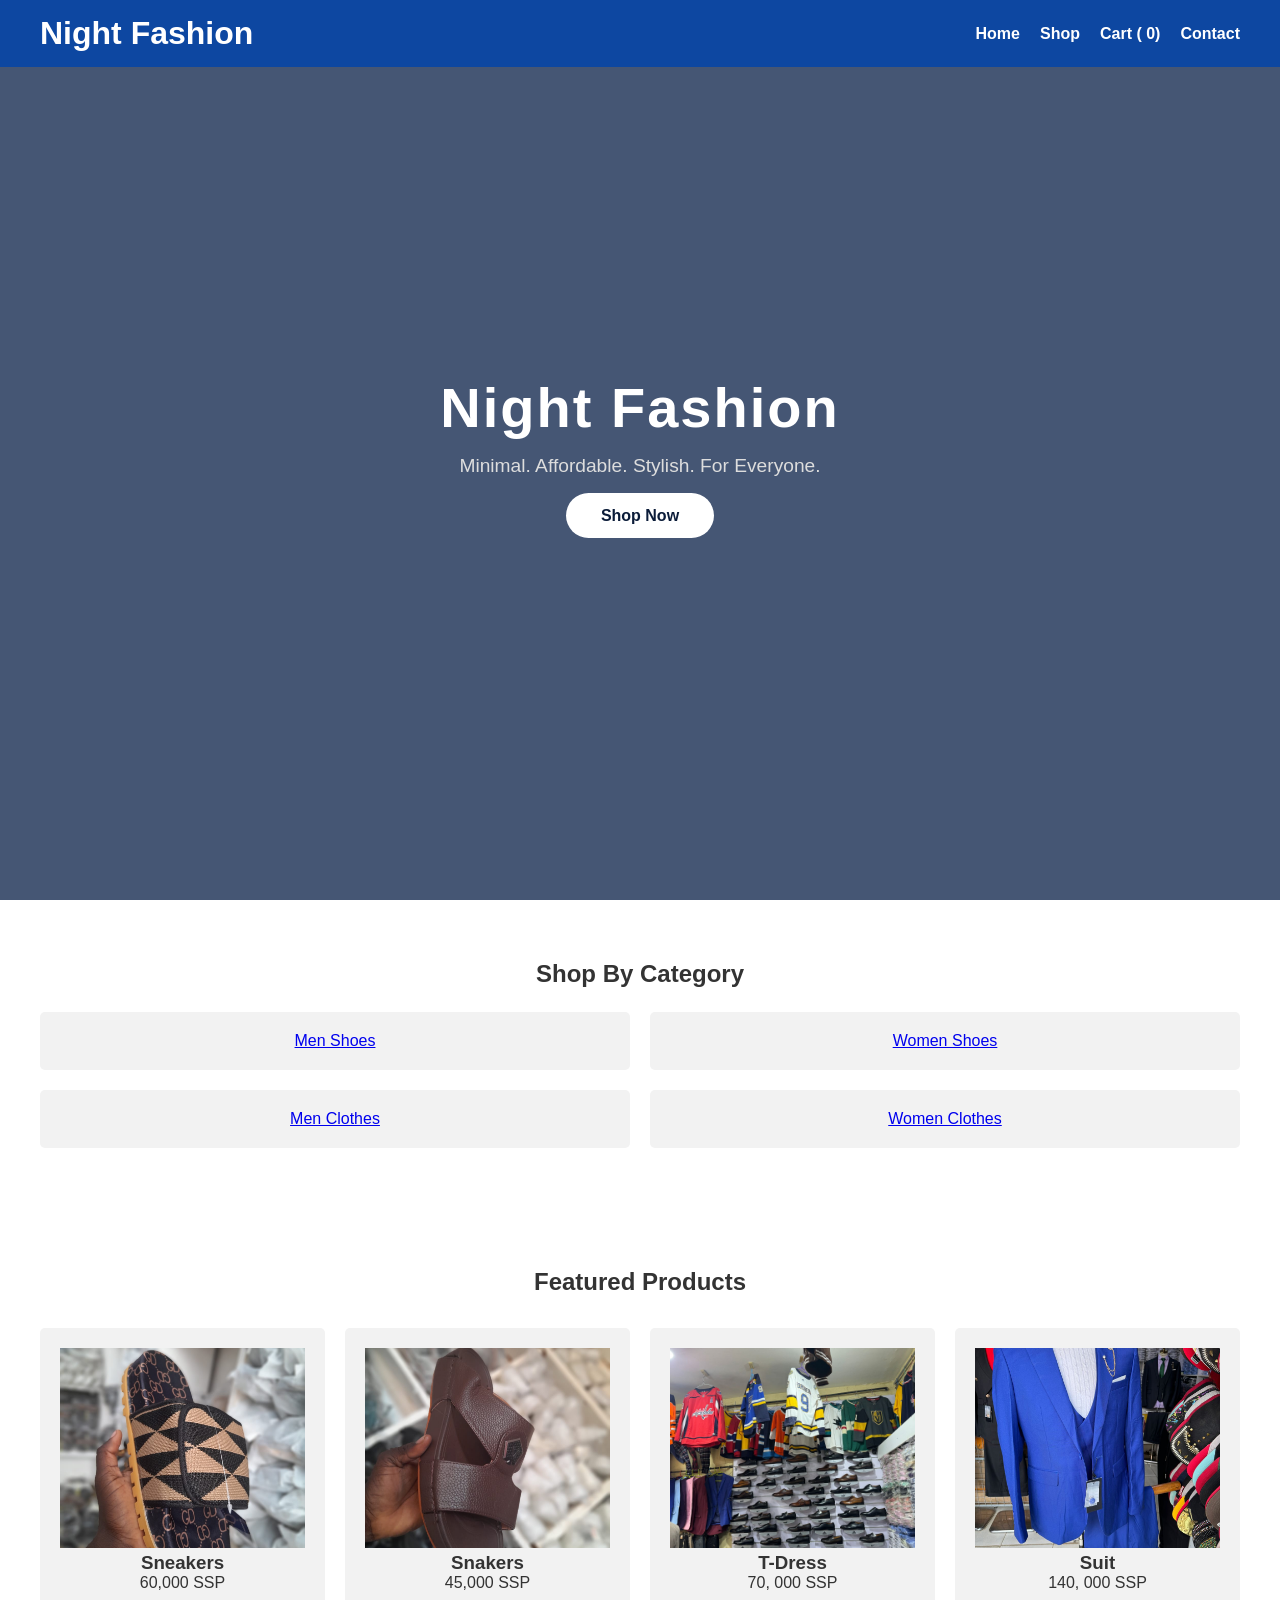
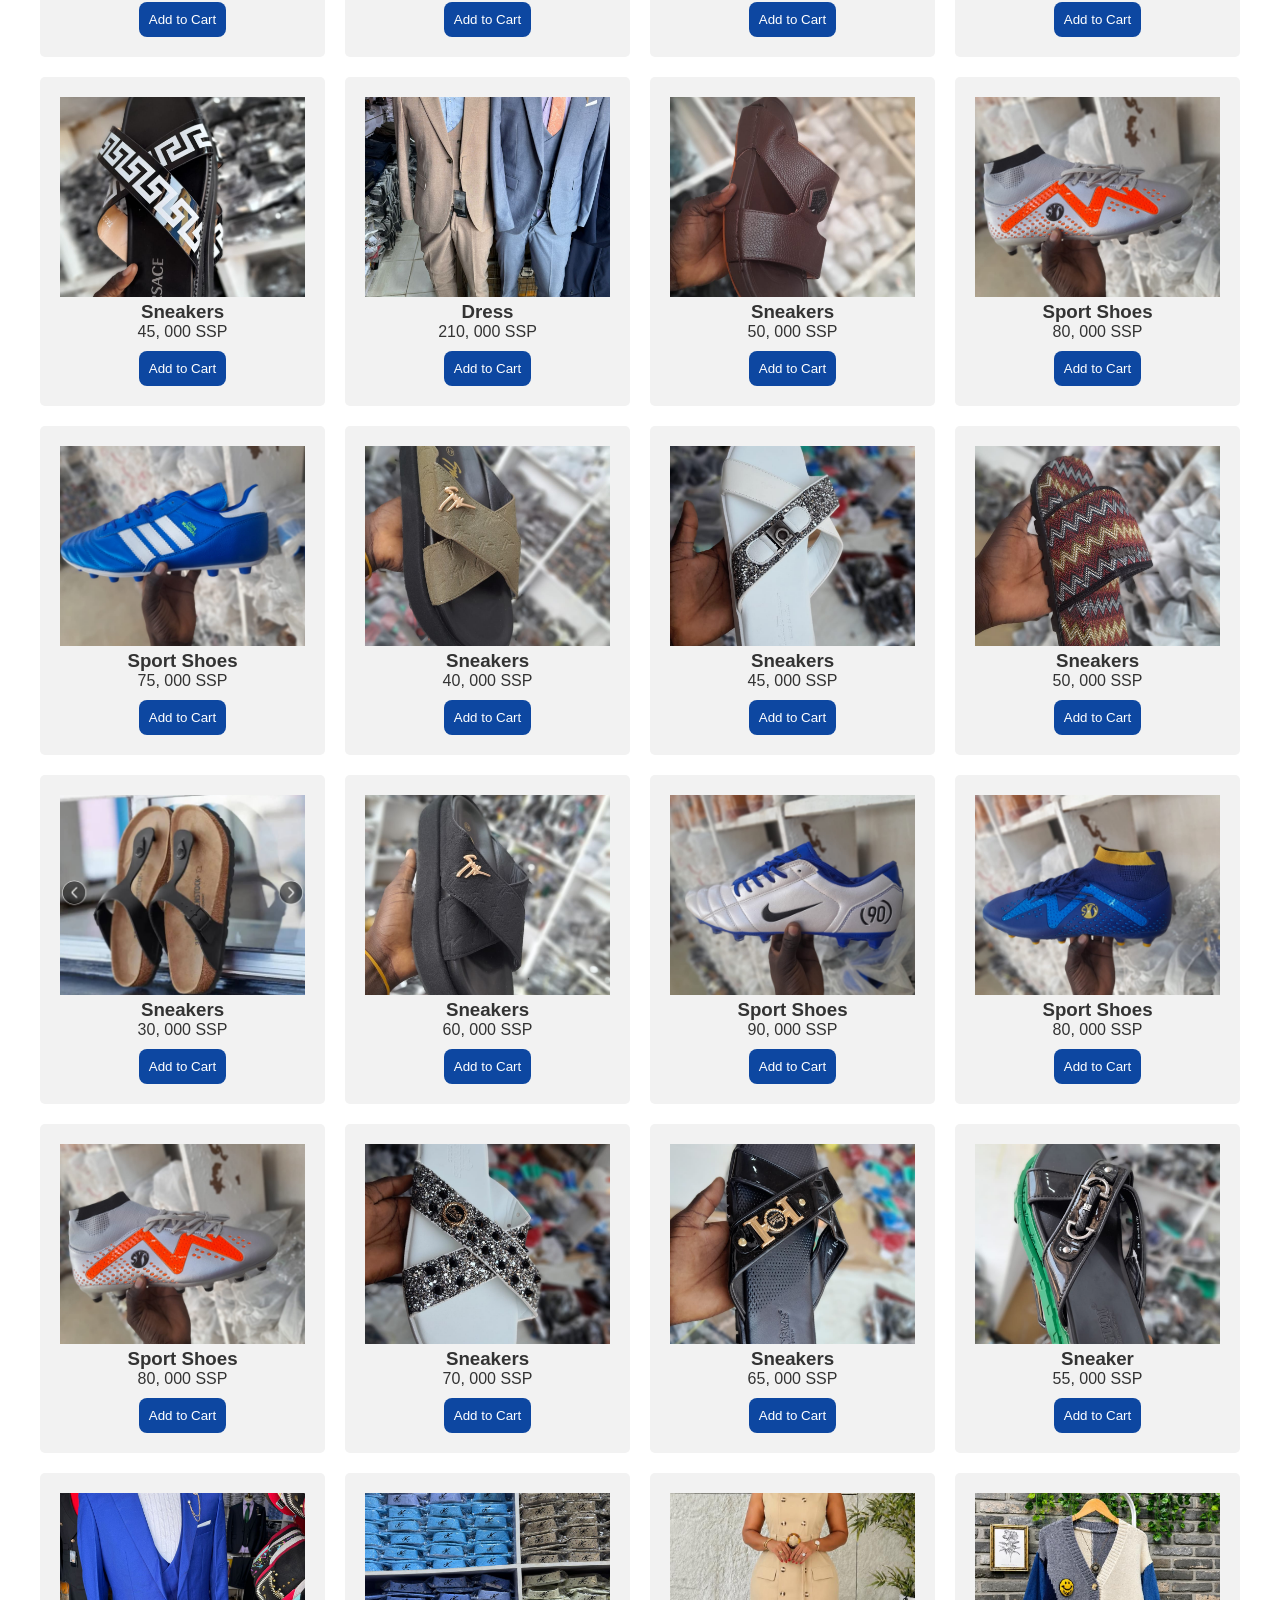
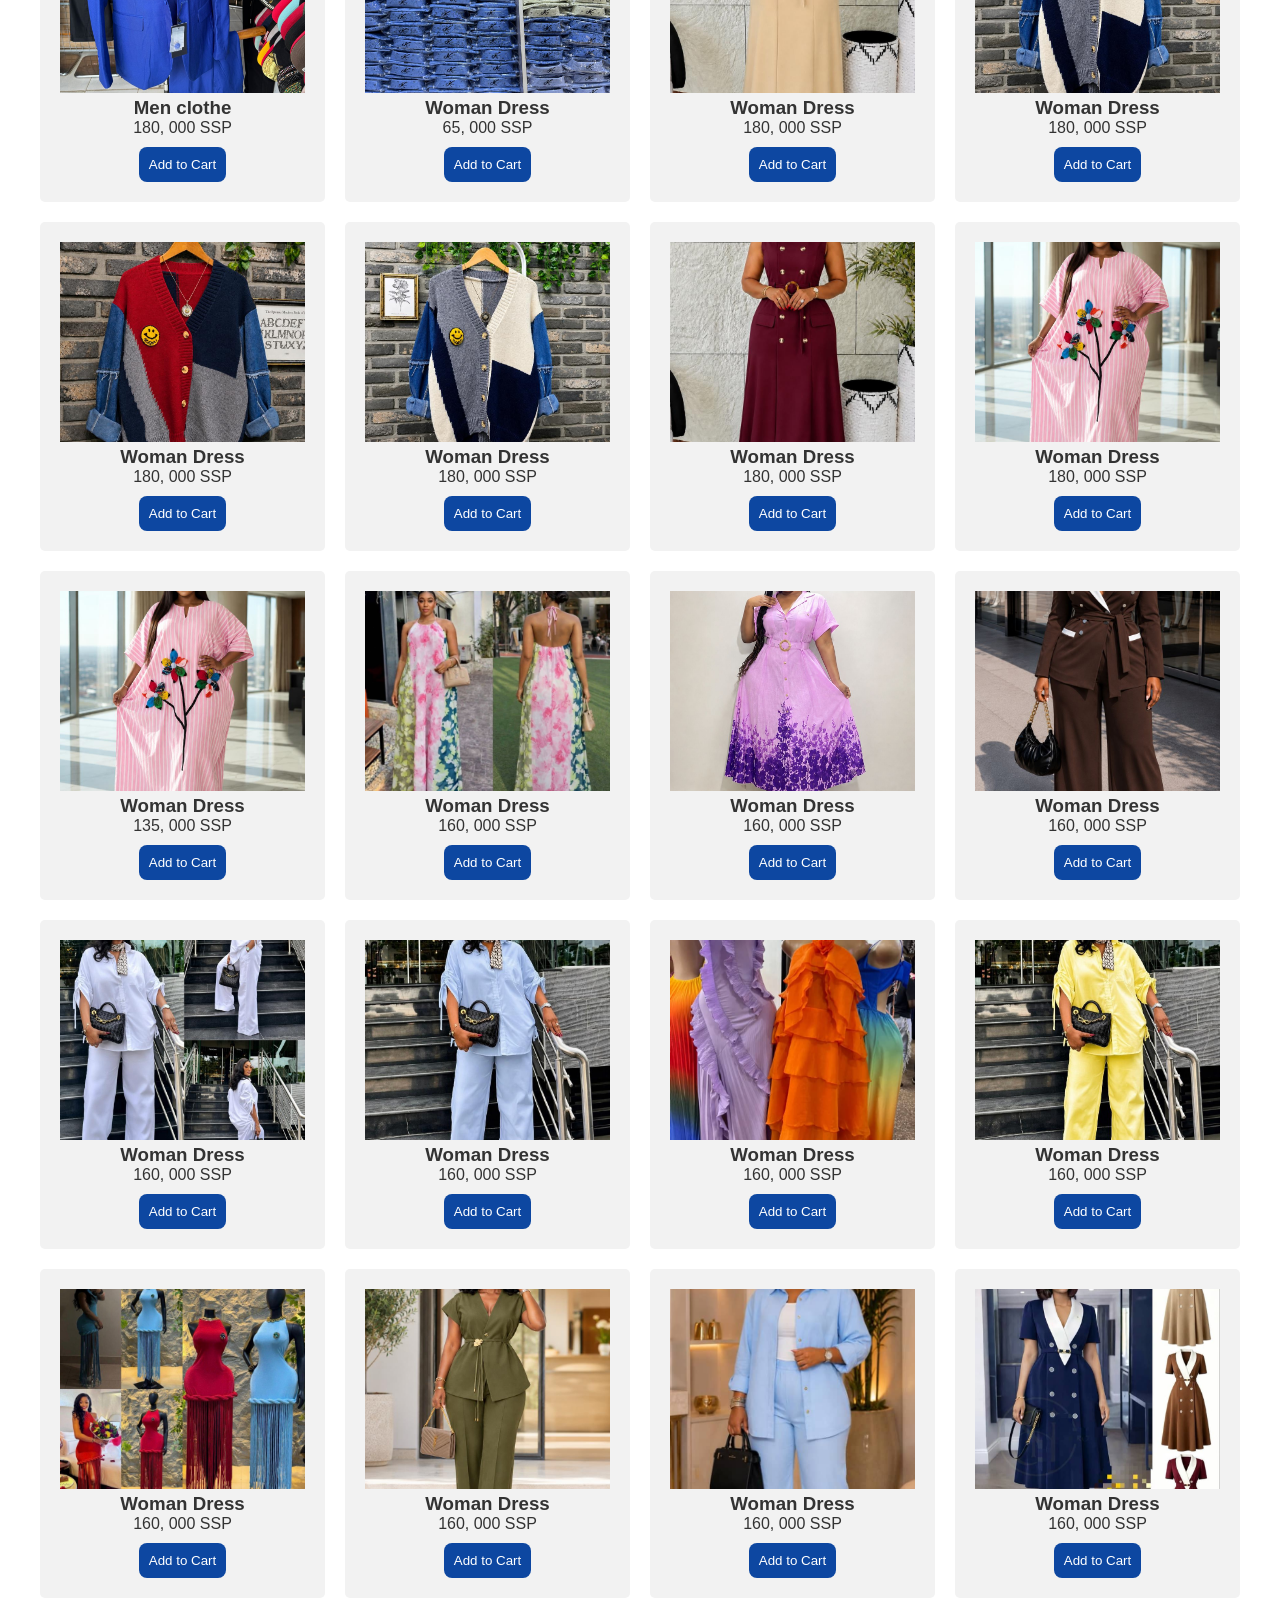
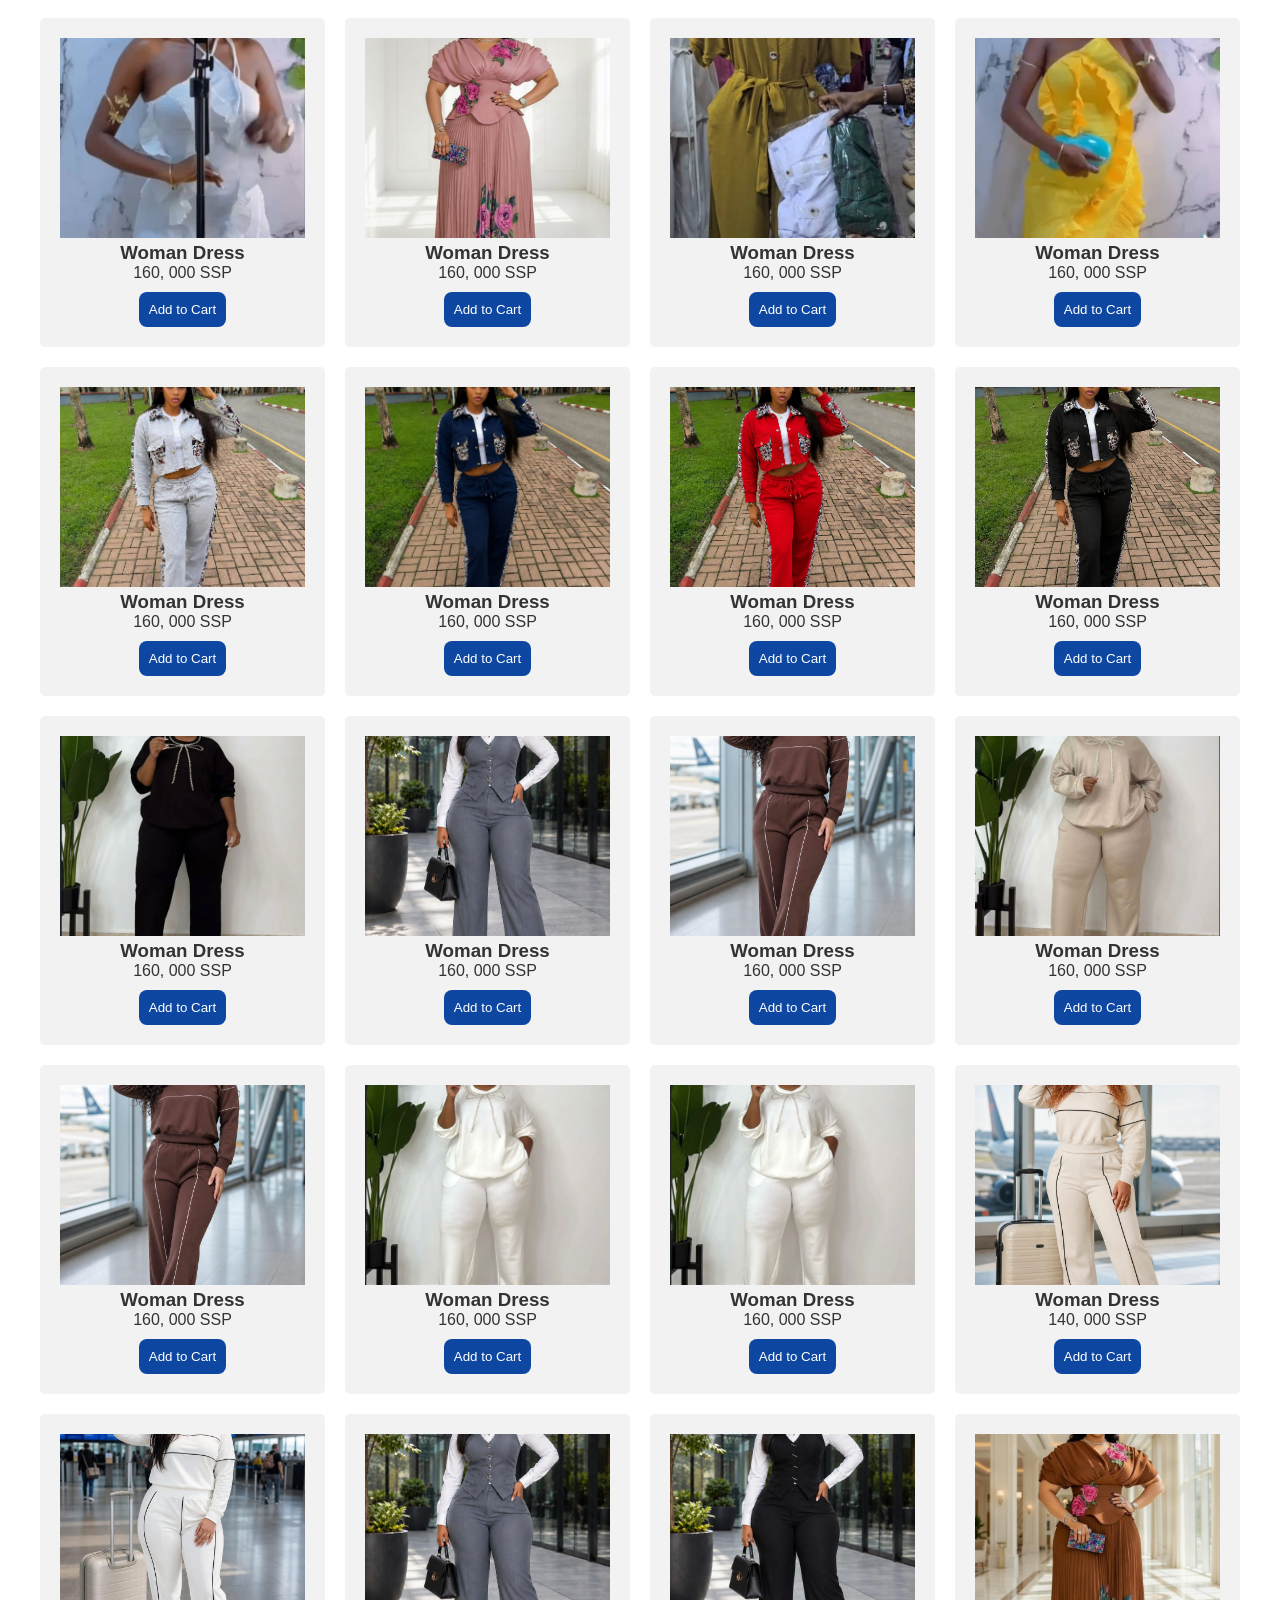
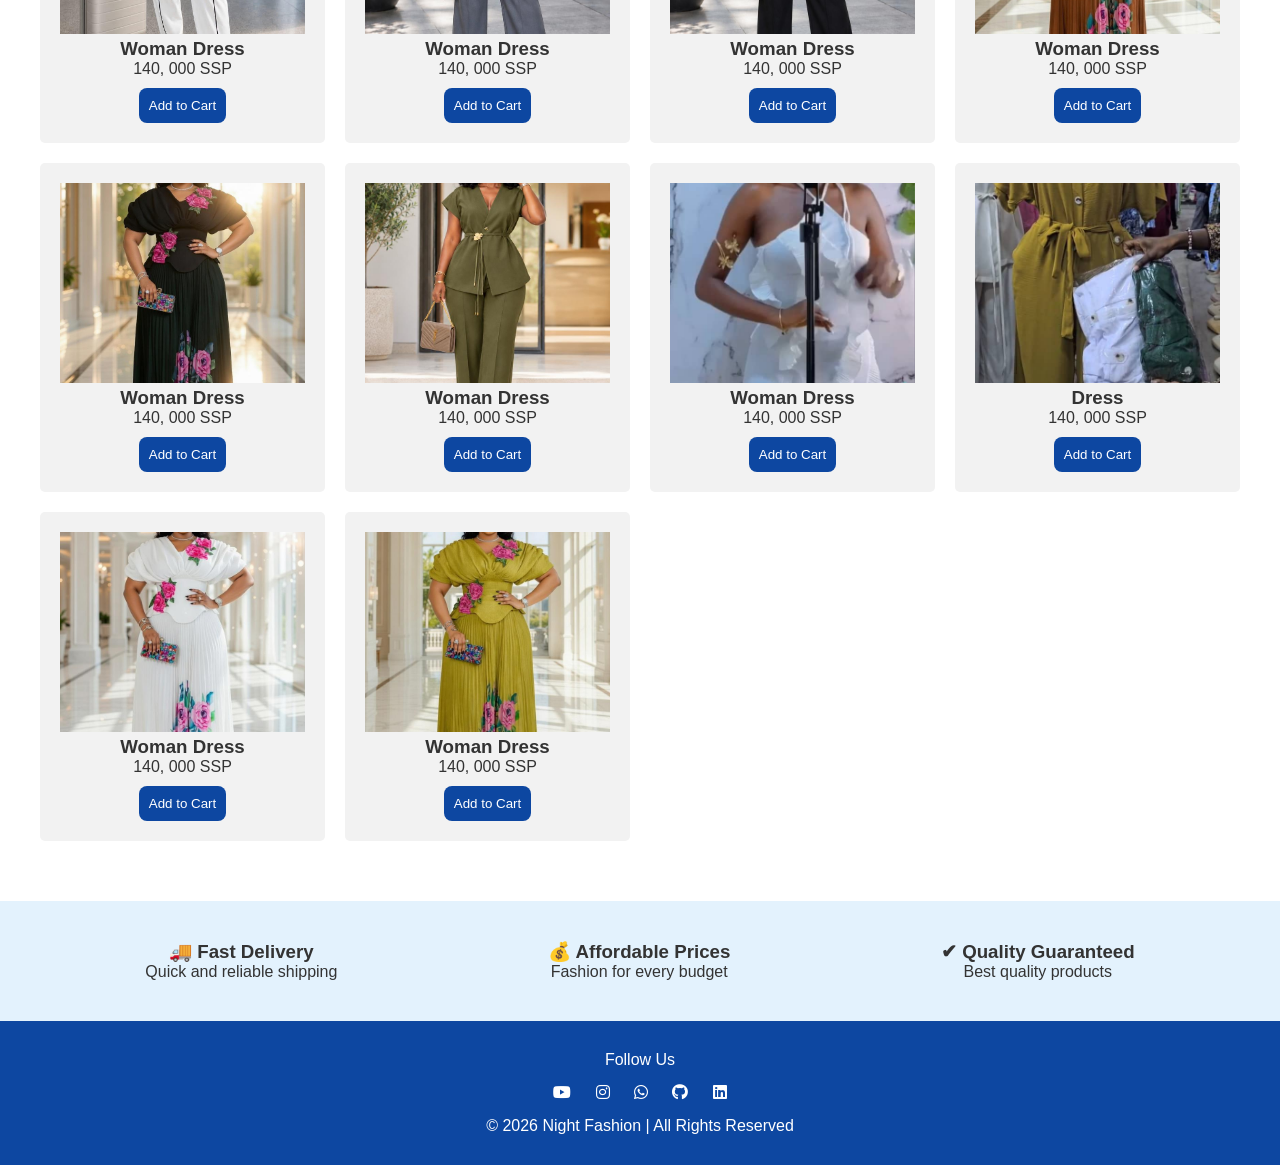
==== commit d8a85671: "ggggg" ====
--- a/index.html
+++ b/index.html
@@ -1183,7 +1183,7 @@
           <img
             src="Women clothes/WhatsApp Image 2026-05-25 at 1.36.03 PM.jpeg"
           />
-          <h3>Woman Dress</h3>
+          <h3> Dress</h3>
           <p>140, 000 SSP </p>
           <button class="add-to-cart" 
         data-name="Dress" 
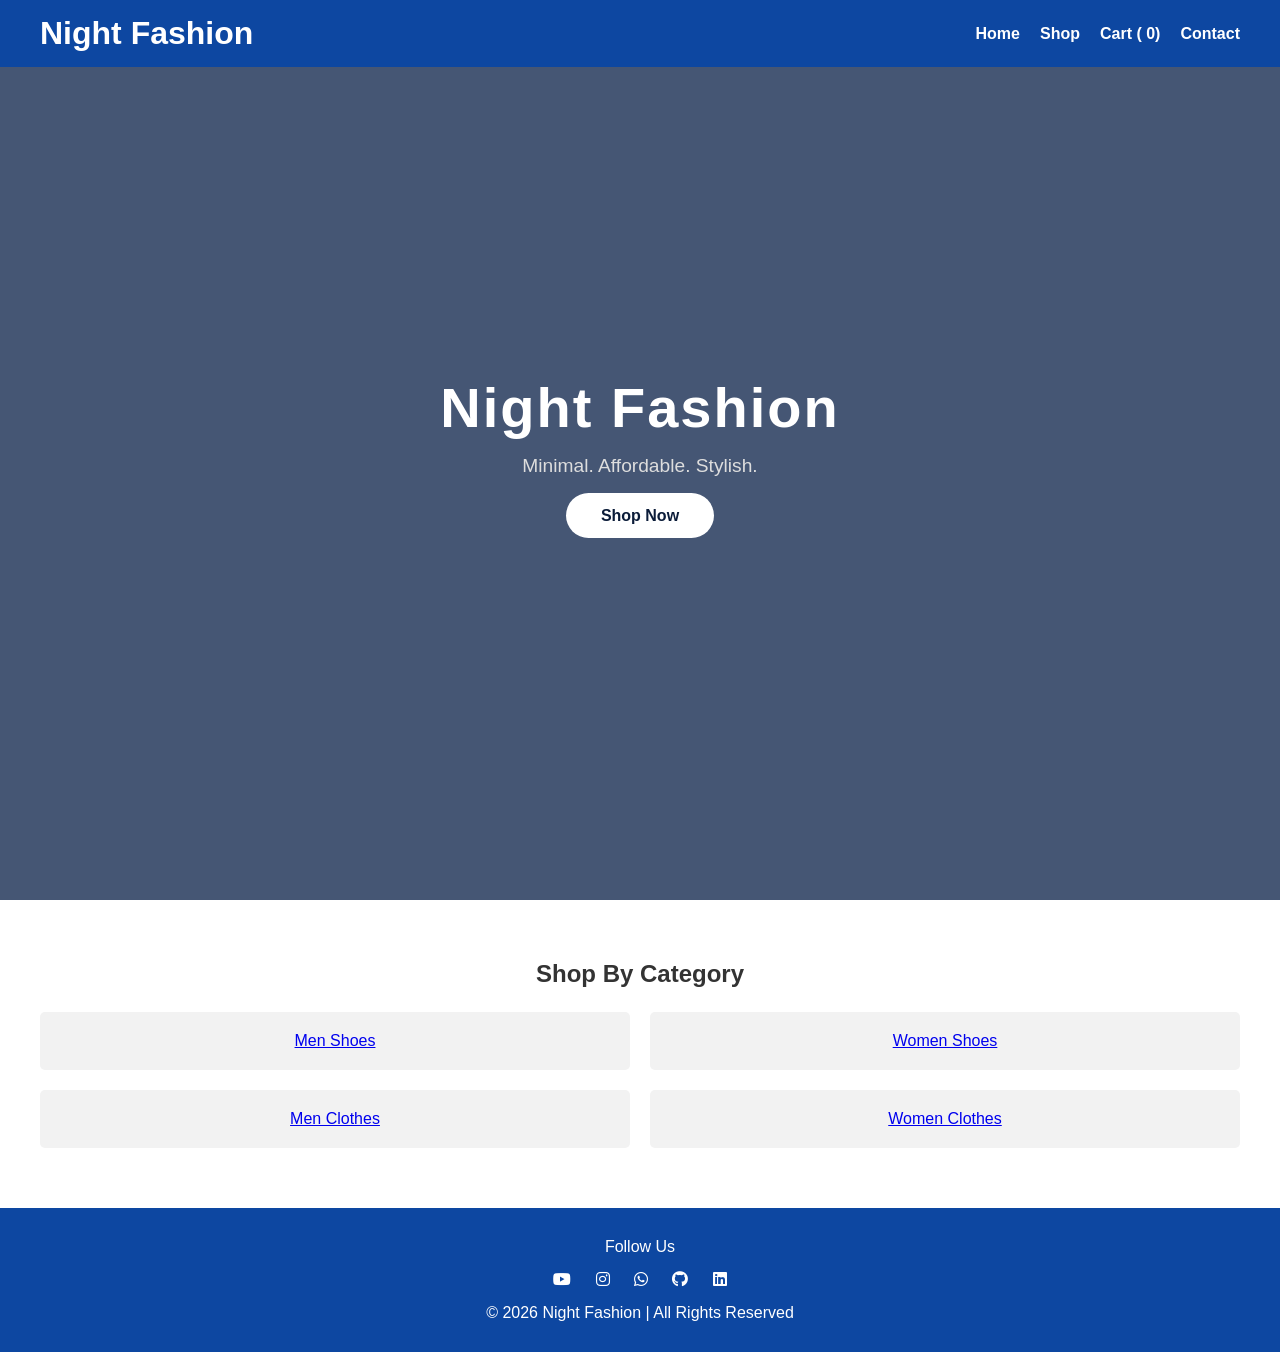
==== commit 5c522029: "Changed" ====
--- a/index.html
+++ b/index.html
@@ -413,7 +413,7 @@
       </div>
     </section>
 
-    <section class="section">
+   <!--  <section class="section">
       <h2>Featured Products</h2>
       <div class="products">
         <div class="card">
@@ -1231,7 +1231,7 @@
         <h3>✔ Quality Guaranteed</h3>
         <p>Best quality products</p>
       </div>
-    </section>
+    </section> -->
 
     
       <footer>
